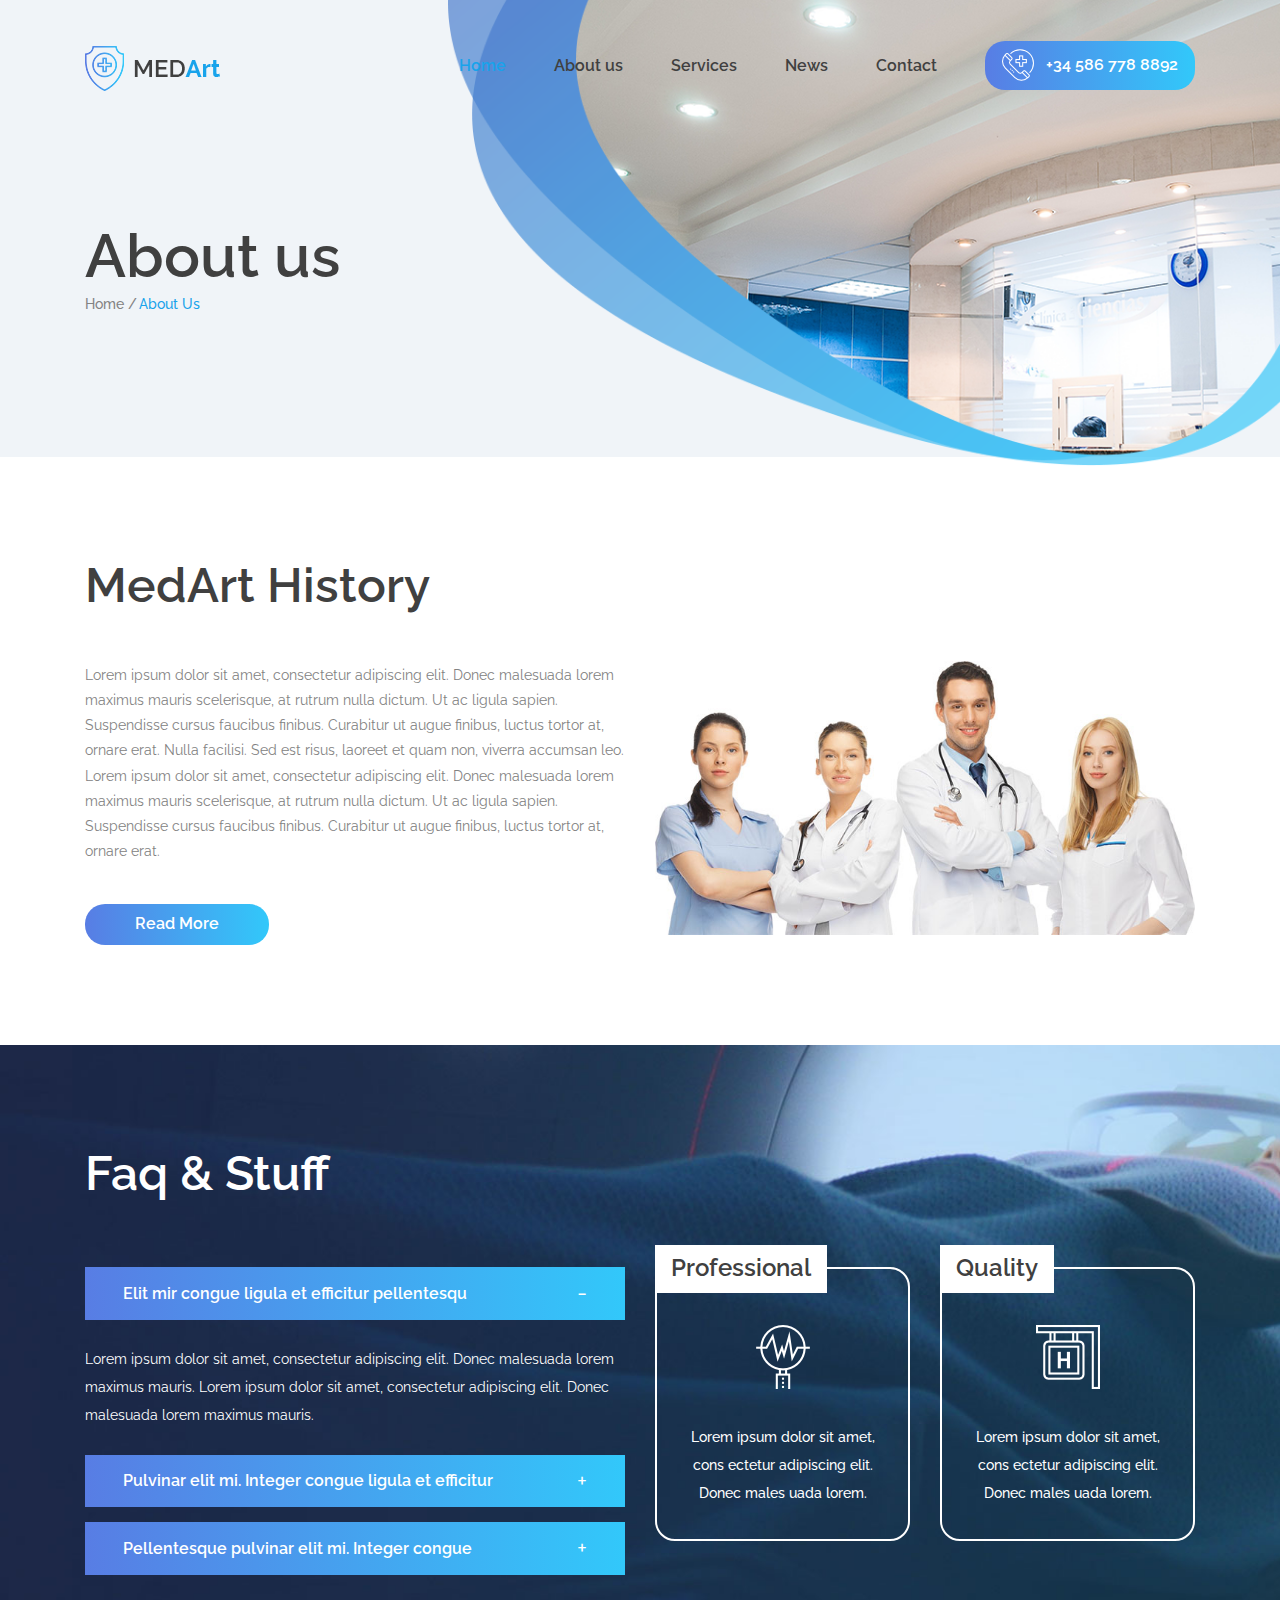
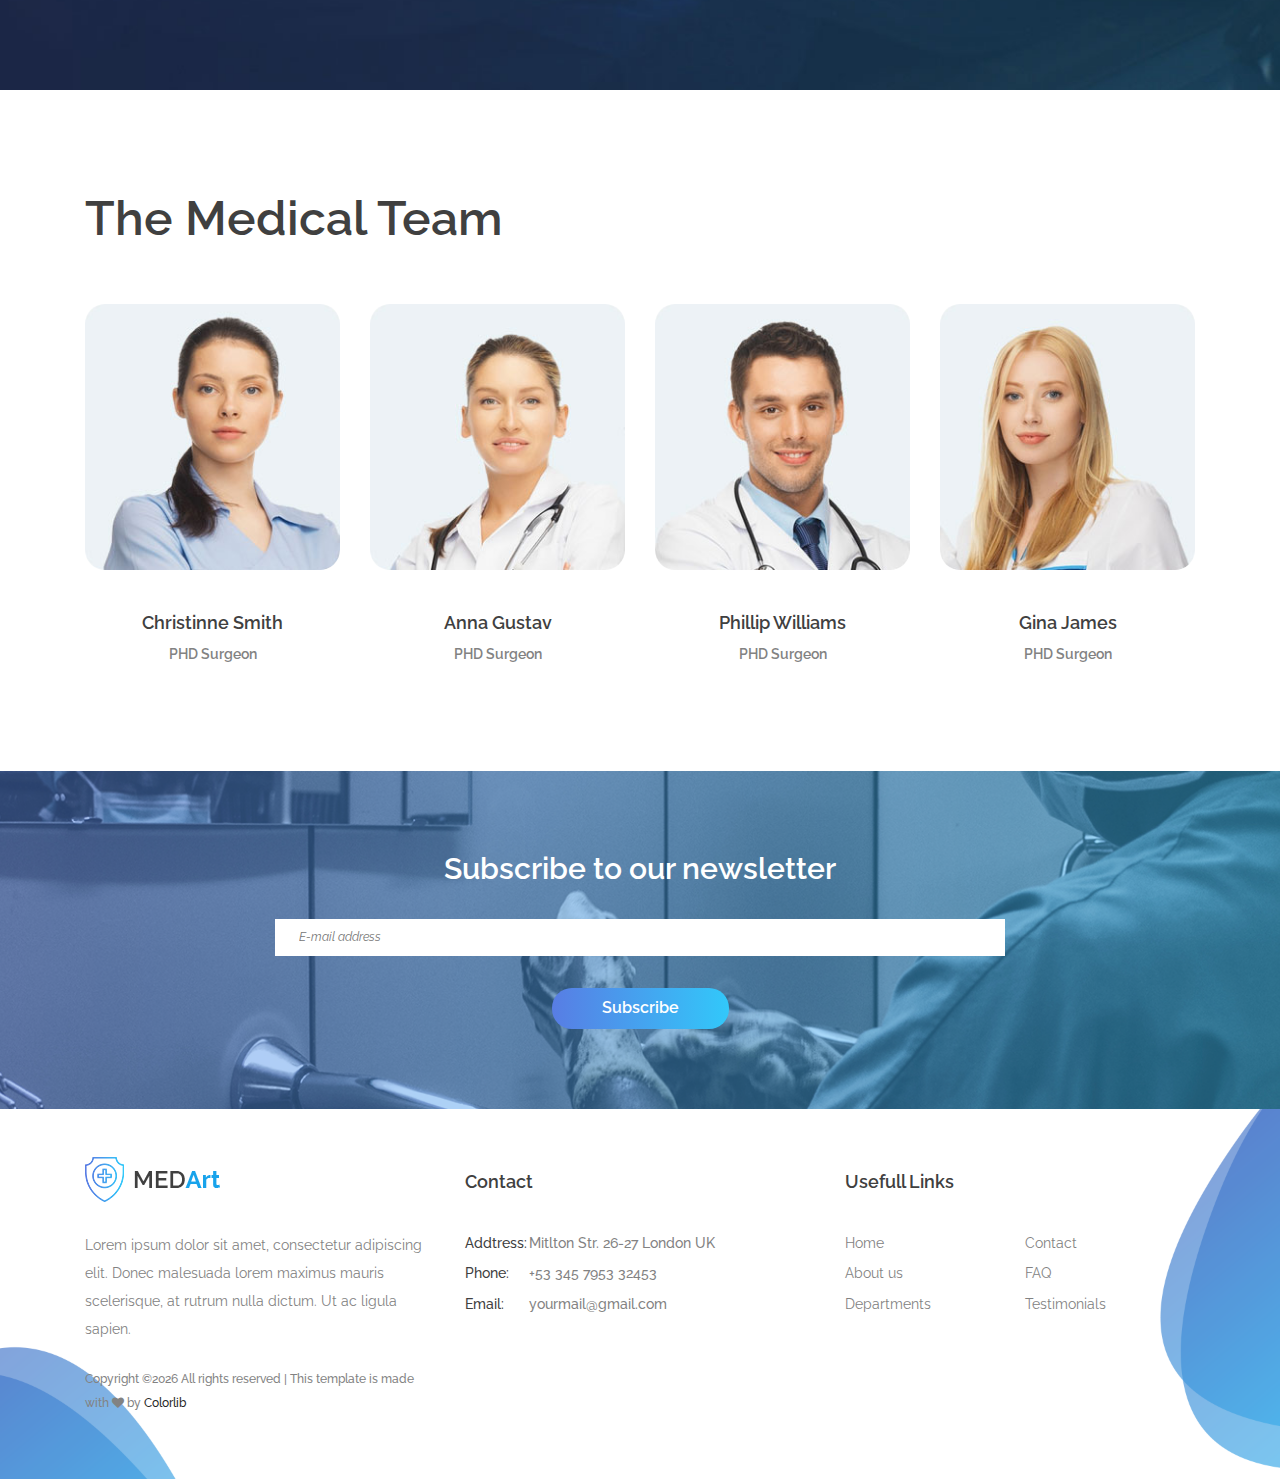
==== about.html @ e3585642 "first commit" ====
<!DOCTYPE html>
<html lang="en">
<head>
    <title>Hello World</title>

    <!-- Required meta tags -->
    <meta charset="utf-8">
    <meta name="viewport" content="width=device-width, initial-scale=1, shrink-to-fit=no">

    <!-- Bootstrap CSS -->
    <link rel="stylesheet" href="css/bootstrap.min.css">

    <link rel="stylesheet" type="text/css" href="https://cdnjs.cloudflare.com/ajax/libs/font-awesome/4.7.0/css/font-awesome.min.css">

    <!-- Swiper CSS -->
    <link rel="stylesheet" href="css/swiper.min.css">

    <!-- Styles -->
    <link rel="stylesheet" href="style.css">
</head>
<body class="single-page">
    <header class="site-header">
        <div class="nav-bar">
            <div class="container">
                <div class="row">
                    <div class="col-12 d-flex flex-wrap justify-content-between align-items-center">
                        <div class="site-branding d-flex align-items-center">
                            <a class="d-block" href="index.html" rel="home"><img class="d-block" src="images/logo.png" alt="logo"></a>
                        </div><!-- .site-branding -->

                        <nav class="site-navigation d-flex justify-content-end align-items-center">
                            <ul class="d-flex flex-column flex-lg-row justify-content-lg-end align-items-center">
                                <li class="current-menu-item"><a href="index.html">Home</a></li>
                                <li><a href="about.html">About us</a></li>
                                <li><a href="services.html">Services</a></li>
                                <li><a href="news.html">News</a></li>
                                <li><a href="contact.html">Contact</a></li>

                                <li class="call-btn button gradient-bg mt-3 mt-md-0">
                                    <a class="d-flex justify-content-center align-items-center" href="#"><img src="images/emergency-call.png"> +34 586 778 8892</a>
                                </li>
                            </ul>
                        </nav><!-- .site-navigation -->

                        <div class="hamburger-menu d-lg-none">
                            <span></span>
                            <span></span>
                            <span></span>
                            <span></span>
                        </div><!-- .hamburger-menu -->
                    </div><!-- .col -->
                </div><!-- .row -->
            </div><!-- .container -->
        </div><!-- .nav-bar -->

        <div class="container">
            <div class="row">
                <div class="col-12">
                    <h1>About us</h1>

                    <div class="breadcrumbs">
                        <ul class="d-flex flex-wrap align-items-center p-0 m-0">
                            <li><a href="#">Home</a></li>
                            <li>About Us</li>
                        </ul>
                    </div><!-- .breadcrumbs -->

                </div>
            </div>
        </div>

        <img class="header-img" src="images/about-bg.png" alt="">
    </header><!-- .site-header -->

    <div class="med-history">
        <div class="container">
            <div class="row align-items-end">
                <div class="col-12 col-lg-6">
                    <h2>MedArt History</h2>

                    <p>Lorem ipsum dolor sit amet, consectetur adipiscing elit. Donec malesuada lorem maximus mauris scelerisque, at rutrum nulla dictum. Ut ac ligula sapien. Suspendisse cursus faucibus finibus. Curabitur ut augue finibus, luctus tortor at, ornare erat. Nulla facilisi. Sed est risus, laoreet et quam non, viverra accumsan leo. Lorem ipsum dolor sit amet, consectetur adipiscing elit. Donec malesuada lorem maximus mauris scelerisque, at rutrum nulla dictum. Ut ac ligula sapien. Suspendisse cursus faucibus finibus. Curabitur ut augue finibus, luctus tortor at, ornare erat. </p>

                    <a class="d-inline-block button gradient-bg" href="#">Read More</a>
                </div>

                <div class="col-12 col-lg-6 mt-5 mt-lg-0">
                    <img class="responsive" src="images/about.jpg" alt="">
                </div>
            </div>
        </div>
    </div>

    <div class="faq-stuff">
        <div class="container">
            <div class="row">
                <div class="col-12">
                    <h2>Faq & Stuff</h2>
                </div>

                <div class="col-12 col-lg-6 mb-5 mb-lg-0">
                    <div class="accordion-wrap type-accordion">
                        <h3 class="entry-title d-flex justify-content-between align-items-center active">Elit mir congue ligula et efficitur pellentesqu<span class="arrow-r"></span></h3>

                        <div class="entry-content">
                            <p>Lorem ipsum dolor sit amet, consectetur adipiscing elit. Donec malesuada lorem maximus mauris. Lorem ipsum dolor sit amet, consectetur adipiscing elit. Donec malesuada lorem maximus mauris.</p>
                        </div>

                        <h3 class="entry-title d-flex justify-content-between align-items-center">Pulvinar elit mi. Integer congue ligula et efficitur <span class="arrow-r"></span></h3>

                        <div class="entry-content">
                            <p>Lorem ipsum dolor sit amet, consectetur adipiscing elit. Donec malesuada lorem maximus mauris. Lorem ipsum dolor sit amet, consectetur adipiscing elit. Donec malesuada lorem maximus mauris.</p>
                        </div>

                        <h3 class="entry-title d-flex justify-content-between align-items-center">Pellentesque pulvinar elit mi. Integer congue<span class="arrow-r"></span></h3>

                        <div class="entry-content">
                            <p>Lorem ipsum dolor sit amet, consectetur adipiscing elit. Donec malesuada lorem maximus mauris. Lorem ipsum dolor sit amet, consectetur adipiscing elit. Donec malesuada lorem maximus mauris.</p>
                        </div>
                    </div>
                </div>

                <div class="col-12 col-lg-6 mt-5 mt-lg-0">
                    <div class="row">
                        <div class="col-12 col-md-6">
                            <div class="professional-box">
                                <h2 class="d-flex align-items-center">Professional</h2>

                                <img src="images/cardiogram-2.png" alt="">

                                <p>Lorem ipsum dolor sit amet, cons ectetur adipiscing elit. Donec males uada lorem.</p>
                            </div>
                        </div>

                        <div class="col-12 col-md-6">
                            <div class="quality-box">
                                <h2 class="d-flex align-items-center">Quality</h2>

                                <img src="images/hospital.png" alt="">

                                <p>Lorem ipsum dolor sit amet, cons ectetur adipiscing elit. Donec males uada lorem.</p>
                            </div>
                        </div>
                    </div>
                </div>
            </div>
        </div>
    </div>

    <div class="medical-team">
        <div class="container">
            <div class="row">
                <div class="col-12">
                    <h2>The Medical Team</h2>
                </div>

                <div class="col-12 col-md-6 col-lg-3">
                    <div class="medical-team-wrap">
                        <img src="images/team-1.jpg" alt="">

                        <h4>Christinne Smith</h4>
                        <h5>PHD Surgeon</h5>
                    </div>
                </div>

                <div class="col-12 col-md-6 col-lg-3 mt-5 mt-md-0">
                    <div class="medical-team-wrap">
                        <img src="images/team-2.jpg" alt="">

                        <h4>Anna Gustav</h4>
                        <h5>PHD Surgeon</h5>
                    </div>
                </div>

                <div class="col-12 col-md-6 col-lg-3 mt-5 mt-lg-0">
                    <div class="medical-team-wrap">
                        <img src="images/team-3.jpg" alt="">

                        <h4>Phillip Williams</h4>
                        <h5>PHD Surgeon</h5>
                    </div>
                </div>

                <div class="col-12 col-md-6 col-lg-3 mt-5 mt-lg-0">
                    <div class="medical-team-wrap">
                        <img src="images/team-4.jpg" alt="">

                        <h4>Gina James</h4>
                        <h5>PHD Surgeon</h5>
                    </div>
                </div>
            </div>
        </div>
    </div>

    <div class="subscribe-banner">
        <div class="container">
            <div class="row">
                <div class="col-12 col-lg-8 offset-lg-2">
                    <h2>Subscribe to our newsletter</h2>

                    <form>
                        <input type="email" placeholder="E-mail address">
                        <input class="button gradient-bg" type="submit" value="Subscribe">
                    </form>
                </div>
            </div>
        </div>
    </div>

    <footer class="site-footer">
        <div class="footer-widgets">
            <div class="container">
                <div class="row">
                    <div class="col-12 col-md-6 col-lg-4">
                        <div class="foot-about">
                            <h2><a href="#"><img src="images/logo.png" alt=""></a></h2>

                            <p>Lorem ipsum dolor sit amet, consectetur adipiscing elit. Donec malesuada lorem maximus mauris scelerisque, at rutrum nulla dictum. Ut ac ligula sapien.</p>

                            <p class="copyright"><!-- Link back to Colorlib can't be removed. Template is licensed under CC BY 3.0. -->
Copyright &copy;<script>document.write(new Date().getFullYear());</script> All rights reserved | This template is made with <i class="fa fa-heart" aria-hidden="true"></i> by <a href="https://colorlib.com" target="_blank">Colorlib</a>
<!-- Link back to Colorlib can't be removed. Template is licensed under CC BY 3.0. --></p>
                        </div><!-- .foot-about -->
                    </div><!-- .col -->

                    <div class="col-12 col-md-6 col-lg-4 mt-5 mt-md-0">
                        <div class="foot-contact">
                            <h2>Contact</h2>

                            <ul class="p-0 m-0">
                                <li><span>Addtress:</span>Mitlton Str. 26-27 London UK</li>
                                <li><span>Phone:</span>+53 345 7953 32453</li>
                                <li><span>Email:</span>yourmail@gmail.com</li>
                            </ul>
                        </div>
                    </div><!-- .col -->

                    <div class="col-12 col-md-6 col-lg-4 mt-5 mt-md-0">
                        <div class="foot-links">
                            <h2>Usefull Links</h2>

                            <ul class="p-0 m-0">
                                <li><a href="index.html">Home</a></li>
                                <li><a href="about.html">About us</a></li>
                                <li><a href="elements.html">Departments</a></li>
                                <li><a href="contact.html">Contact</a></li>
                                <li><a href="news.html">FAQ</a></li>
                                <li><a href="services.html">Testimonials</a></li>
                            </ul>
                        </div><!-- .foot-links -->
                    </div><!-- .col -->
                </div><!-- .row -->
            </div><!-- .container -->
        </div><!-- .footer-widgets -->
    </footer><!-- .site-footer -->

    <script type='text/javascript' src='js/jquery.js'></script>
    <script type='text/javascript' src='js/jquery.collapsible.min.js'></script>
    <script type='text/javascript' src='js/swiper.min.js'></script>
    <script type='text/javascript' src='js/jquery.countdown.min.js'></script>
    <script type='text/javascript' src='js/circle-progress.min.js'></script>
    <script type='text/javascript' src='js/jquery.countTo.min.js'></script>
    <script type='text/javascript' src='js/jquery.barfiller.js'></script>
    <script type='text/javascript' src='js/custom.js'></script>
</body>
</html>
---- style.css ----
@import url('https://fonts.googleapis.com/css?family=Raleway:200,300,400,500,600,700');

body {
    color: #404040;
    font-size: 16px;
    line-height: 1.8;
    font-family: 'Raleway', sans-serif;
}

img {
    vertical-align: baseline;
}

/*--------------------------------------------------------------
# Links
--------------------------------------------------------------*/
a {
    color: #262626;
}

a:visited {
    color: #757686;
}

a:hover, a:focus, a:active {
    color: #262626;
}

a:focus {
    outline: thin dotted;
}

a:hover, a:active {
    outline: 0;
    list-style: none;
}

/*--------------------------------------------------------------
# Site Header
--------------------------------------------------------------*/
.site-header {
    position: relative;
}

.nav-bar {
    position: absolute;
    top: 0;
    left: 0;
    z-index: 9999;
    width: 100%;
    padding: 20px 0;
}

/*
# Site Branding
--------------------------------*/
.site-branding {
    width: calc(100% - 24px);
    padding: 20px 0;
}

.site-branding a {
    margin-top: 6px;
}

@media screen and (min-width: 992px){
    .site-branding {
        width: auto;
    }
}

/*
  Hamburger Menu
----------------------------------------*/
.hamburger-menu {
    position: relative;
    width: 24px;
    height: 22px;
    margin: 0 auto;
    transition: .5s ease-in-out;
    cursor: pointer;
}

.hamburger-menu span {
    display: block;
    position: absolute;
    height: 2px;
    width: 100%;
    background: #262626;
    border-radius: 10px;
    opacity: 1;
    left: 0;
    transition: .25s ease-in-out;
}

.hamburger-menu span:nth-child(1) {
    top: 2px;
}

.hamburger-menu span:nth-child(2),
.hamburger-menu span:nth-child(3) {
    top: 10px;
}

.hamburger-menu span:nth-child(4) {
    top: 18px;
}

.hamburger-menu.open span:nth-child(1) {
    top: 18px;
    width: 0;
    left: 50%;
}

.hamburger-menu.open span:nth-child(2) {
    transform: rotate(45deg);
}

.hamburger-menu.open span:nth-child(3) {
    transform: rotate(-45deg);
}

.hamburger-menu.open span:nth-child(4) {
    top: 18px;
    width: 0;
    left: 50%;
}

/*
# Main Menu
--------------------------------*/
.site-navigation ul {
    position: fixed;
    top: 0;
    left: -320px;
    z-index: 9999;
    width: 320px;
    max-width: calc(100% - 120px);
    height: 100%;
    padding: 30px 15px;
    margin: 0;
    background: #fff;
    list-style: none;
    overflow-x: scroll;
    transition: all 0.35s;
}

.site-navigation.show ul {
    left: 0;
}

.site-navigation ul li {
    margin: 0 24px;
}

.site-navigation ul li a {
    display: block;
    padding: 16px 0;
    font-size: 16px;
    font-weight: 600;
    line-height: 1;
    color: #404040;
    text-decoration: none;
    transition: color .35s;
}

/*
# Call Button
--------------------------------*/
.call-btn {
    min-width: 210px;
    padding: 8px 12px 6px !important;
    margin-left: 24px;
    margin-right: 0 !important;
}

.call-btn img {
    display: inline-block;
    margin-right: 12px;
}

.call-btn a {
    padding: 0 !important;
    font-size: 16px;
    font-weight: 600;
    color: #fff !important;
}

@media screen and (min-width: 992px) {
    .site-navigation ul {
        position: relative;
        top: auto;
        left: auto;
        width: 100%;
        max-width: 100%;
        height: auto;
        padding: 0;
        overflow: auto;
        background: transparent;
    }

    .site-navigation ul li a {
        padding: 30px 0;
    }
}

.site-navigation ul li a:hover,
.site-navigation ul li.current-menu-item a {
    color: #18a3eb;
}

/*--------------------------------------------------------------
# Hero Section
--------------------------------------------------------------*/
.hero-slider {
    max-height: 950px;
}

.hero-content-wrap {
    min-height: 700px;
    position: relative;
    color: #fff;

    background-size: cover;
    background-position: center;
}

.hero-content-overlay {
    top: 0;
    left: 0;
    background: rgba(0,0,0,0);
}

.hero-content-overlay h1 {
    margin: 0;
    font-size: 60px;
    font-weight: 600;
    line-height: 1.2;
    color: #404040;
}

.hero-content-overlay p {
    font-size: 14px;
    font-weight: 500;
    line-height: 2;
    color: #828282;
}

.hero-slider .pagination-wrap {
    top: 50%;
    left: 0;
    z-index: 99;
    width: 120px;
    margin-top: -60px;
}

.hero-slider .swiper-pagination-bullet {
    width: 120px;
    height: 28px;
    margin-bottom: 12px;
    border-radius: 0;
    border-bottom: 2px solid transparent;
    font-size: 16px;
    font-weight: 600;
    color: #aaaaaa;
    background: transparent;
    opacity: 1;
    text-align: right;
}

.hero-slider .swiper-pagination-bullet-active {
    color: #18a3eb;
    border-color: #18a3eb;
}

@media screen and (max-width: 1400px) {
    .hero-slider .swiper-pagination-bullet {
        width: 60px;
    }
}

@media screen and (max-width: 576px) {
    .hero-slider .pagination-wrap {
        top: auto;
        bottom: 60px;
        margin-top: 0;
    }

    .hero-slider .swiper-pagination-bullet {
        width: 30px;
        margin-left: 15px;
    }
}

/*--------------------------------------------------------------
# Elements Page
--------------------------------------------------------------*/
.elements-wrap {
    margin-top: 80px;
}

.elements-page .elements-heading .entry-title {
    font-size: 24px;
    font-weight: 600;
    color: #262626;
}

.elements-page .elements-container {
    margin-top: 54px;
}

.elements-page .btn {
    margin-right: 20px;
}

/*
# Button
----------------------------------*/
.button {
    padding: 12px 50px 10px;
    margin-right: 32px;
    border: 0;
    border-bottom: 3px solid #18a3eb;
    border-radius: 20px;
    font-size: 16px;
    font-weight: 600;
    line-height: 1;
    color: #404040;
    outline: none;
    background: #f0f4f8;
    text-decoration: none !important;
}

.button:focus {
    outline: none;
    box-shadow: none;
}

.button.dark {
    border-color: transparent;
    color: #fff;
    background: #18a3eb;
}

.button.gradient-bg {
    border-color: transparent;
    background: -moz-linear-gradient(180deg, rgba(50,200,250,1) 0%, rgba(88,125,228,1) 100%); /* ff3.6+ */
    background: -webkit-gradient(linear, left top, right top, color-stop(0%, rgba(50,200,250,1)), color-stop(100%, rgba(88,125,228,1))); /* safari4+,chrome */
    background: -webkit-linear-gradient(180deg, rgba(50,200,250,1) 0%, rgba(88,125,228,1) 100%); /* safari5.1+,chrome10+ */
    background: -o-linear-gradient(180deg, rgba(50,200,250,1) 0%, rgba(88,125,228,1) 100%); /* opera 11.10+ */
    background: -ms-linear-gradient(180deg, rgba(50,200,250,1) 0%, rgba(88,125,228,1) 100%); /* ie10+ */
    background: linear-gradient(270deg, rgba(50,200,250,1) 0%, rgba(88,125,228,1) 100%); /* w3c */
    filter: progid:DXImageTransform.Microsoft.gradient( startColorstr='#18a3eb', endColorstr='#587de4',GradientType=1 ); /* ie6-9 */
    color: #fff;
}

/*
# Accordion
----------------------------------*/
.accordion-wrap {
    position: relative;
}

.accordion-wrap .entry-content {
    margin: 0;
}

.accordion-wrap .entry-title {
    padding: 12px 38px;
    margin-bottom: 15px;
    background: #f3f3f3;
    font-size: 16px;
    font-weight: 600;
    color: #404040;
    cursor: pointer;
}

.accordion-wrap .entry-title {
    border: 0;
    background: -moz-linear-gradient(180deg, rgba(50,200,250,1) 0%, rgba(88,125,228,1) 100%); /* ff3.6+ */
    background: -webkit-gradient(linear, left top, right top, color-stop(0%, rgba(50,200,250,1)), color-stop(100%, rgba(188,125,228,1))); /* safari4+,chrome */
    background: -webkit-linear-gradient(180deg, rgba(50,200,250,1) 0%, rgba(88,125,228,1) 100%); /* safari5.1+,chrome10+ */
    background: -o-linear-gradient(180deg, rgba(50,200,250,1) 0%, rgba(88,125,228,1) 100%); /* opera 11.10+ */
    background: -ms-linear-gradient(180deg, rgba(50,200,250,1) 0%, rgba(88,125,228,1) 100%); /* ie10+ */
    background: linear-gradient(270deg, rgba(50,200,250,1) 0%, rgba(88,125,228,1) 100%); /* w3c */
    filter: progid:DXImageTransform.Microsoft.gradient( startColorstr='#18a3eb', endColorstr='#18a3eb',GradientType=1 ); /* ie6-9 */
    color: #fff;
}

.accordion-wrap .entry-title .arrow-r::before,
.accordion-wrap .entry-title .arrow-d::before {
    content: "+";
    font-size: 24px;
    font-weight: 400;
}

.accordion-wrap .entry-title .arrow-d::before {
    content: "-";
}

/*
# Content
----------------------------------*/
.accordion-wrap .entry-content {
    display: none;
}

.accordion-wrap .entry-content p {
    padding: 10px 0;
    font-size: 14px;
    line-height: 2;
    color: #828282;
}

/*
# Tabs
----------------------------------*/
ul.tabs-nav {
    margin: 0;
    padding: 0;
    list-style: none;
}

ul.tabs-nav .tab-nav {
    padding: 12px 24px;
    margin-right: 6px;
    margin-bottom: 10px;
    background: #eaf1f3;
    font-size: 16px;
    font-weight: 600;
    color: #404040;
    cursor: pointer;
    transition: all .35s;
}

ul.tabs-nav .tab-nav.active {
    border: 0;
    background: -moz-linear-gradient(180deg, rgba(50,200,250,1) 0%, rgba(88,125,228,1) 100%); /* ff3.6+ */
    background: -webkit-gradient(linear, left top, right top, color-stop(0%, rgba(50,200,250,1)), color-stop(100%, rgba(88,125,228,1))); /* safari4+,chrome */
    background: -webkit-linear-gradient(180deg, rgba(50,200,250,1) 0%, rgba(88,125,228,1) 100%); /* safari5.1+,chrome10+ */
    background: -o-linear-gradient(180deg, rgba(50,200,250,1) 0%, rgba(88,125,228,1) 100%); /* opera 11.10+ */
    background: -ms-linear-gradient(180deg, rgba(50,200,250,1) 0%, rgba(88,125,228,1) 100%); /* ie10+ */
    background: linear-gradient(270deg, rgba(50,200,250,1) 0%, rgba(88,125,228,1) 100%); /* w3c */
    filter: progid:DXImageTransform.Microsoft.gradient( startColorstr='#18a3eb', endColorstr='#18a3eb',GradientType=1 ); /* ie6-9 */
    color: #fff;
}

.tabs .tab-nav {
    margin-bottom: -1px;
    z-index: 99;
}

.tabs-container {
    padding: 60px 0;
}

.tab-content {
    display: none;
}

.tab-content img {
    float: left;
    margin-right: 32px;
    margin-bottom: 32px;
}

.tab-content h4 {
    margin-bottom: 24px;
    font-size: 18px;
    font-weight: 600;
    color: #404040;
}

.tab-content p {
    margin-bottom: 0;
    font-size: 14px;
    line-height: 2;
    color: #929191;
}

/*
# Circular Progress Bar
----------------------------------*/
.circular-progress-bar {
    margin: 20px 0;
    text-align: center;
}

.circular-progress-bar .circle {
    position: relative;
    width: 156px;
    height: 156px;
    margin: 0 auto;
}

.circular-progress-bar .circle strong {
    position: absolute;
    top: 50%;
    left: 0;
    margin-top: -24px;
    width: 100%;
    font-size: 30px;
    font-weight: 500;
    line-height: 1;
    color: #404040;
}

.circular-progress-bar .entry-title {
    margin-top: 32px;
    font-size: 20px;
    font-weight: 600;
    color: #404040;
}

.circular-progress-bar .entry-title span {
    display: block;
    margin-top: 10px;
    font-size: 14px;
    font-weight: 400;
    color: #828282;
}

/*
# Counter Box
----------------------------------*/
.counter-box {
    margin: 60px 0 20px;
    text-align: center;
}

.counter-box .start-counter {
    margin-top: 10px;
    font-size: 48px;
    font-weight: 400;
    color: #404040;
}

.counter-box .counter-k {
    font-size: 48px;
}

.counter-box .entry-title {
    margin-top: 10px;
    font-size: 16px;
    color: #828282;
}

/*
# Icon Box
----------------------------------*/
.icon-box .entry-header img {
    margin-right: 24px;
}

.icon-box .entry-title {
    margin: 0;
    font-size: 24px;
    font-weight: 700;
    color: #404040;
}

.icon-box .entry-content {
    margin-top: 32px;
}

.icon-box .entry-content p {
    font-size: 14px;
    line-height: 2;
    color: #828282;
}

.icon-box .entry-footer a {
    display: block;
    margin-top: 24px;
    font-size: 12px;
    font-weight: bold;
    color: #828282;
    text-transform: uppercase;
}

/*
# Bar Filler
----------------------------------*/
.barfiller {
    position:relative;
    width:100%;
    height:5px;
    border-radius: 3px;
    background:#d6dee1;
}

.barfiller .fill {
    display:block;
    position:relative;
    width:0px;
    height:100%;
    border-radius: 3px;
    background:#333;
    z-index:1;
}

.barfiller .tipWrap {
    display:none;
}

.barfiller .tip {
    left: 0;
    position: absolute;
    z-index: 2;
    width: 42px;
    height: 42px;
    padding-top: 14px;
    margin-top: -21px;
    border-radius: 50%;
    font-size: 15px;
    font-weight: 500;
    line-height: 1;
    text-align: center;
    background: #18a3eb;
    color: #fff;
}

/*
# Subscribe Banner
--------------------------------*/
.subscribe-banner {
    padding: 80px 0;
    background: url("images/subscribe-bg.png") no-repeat center;
    background-size: cover;
    text-align: center;
}

.subscribe-banner h2 {
    font-size: 30px;
    font-weight: 600;
    color: #fff;
}

.subscribe-banner input[type="email"] {
    width: 100%;
    padding: 8px 24px;
    border: 0;
    margin-top: 24px;
    font-size: 12px;
    font-style: italic;
    color: #404040;
    background: #fff;
    text-align: left;
}

.subscribe-banner input[type="submit"] {
    margin-top: 32px;
    margin-right: 0;
    font-size: 16px;
    font-weight: 600;
    cursor: pointer;
}

/*--------------------------------------------------------------
# Homepage
--------------------------------------------------------------*/
.homepage-boxes {
    padding: 110px 0;
}

/*
# Opening Hours
--------------------------------*/
.opening-hours,
.emergency-box,
.appointment-box,
.contact-info {
    position: relative;
    padding: 32px;
    border-radius: 20px;
    border: 2px solid #dde4ea;
}

.opening-hours {
    border-color: #18a3eb;
}

.opening-hours h2,
.emergency-box h2,
.appointment-box h2,
.contact-info h2 {
    position: absolute;
    top: -24px;
    left: -2px;
    height: 48px;
    padding-right: 16px;
    background: #fff;

    font-size: 24px;
    font-weight: 600;
    color: #404040;
}

.opening-hours ul {
    list-style: none;
}

.opening-hours ul li {
    display: flex;
    justify-content: space-between;
    margin-top: 10px;
    font-size: 16px;
    font-weight: 500;
    color: #828282;
}

.opening-hours ul li span {
    display: inline-block;
    margin-left: 5px;
}

/*
# Emergency
--------------------------------*/
.emergency-box {
    padding: 16px;
}

.emergency-box p {
    margin-top: 16px;
    margin-bottom: 0;
    font-size: 13px;
    font-style: italic;
    color: #828282;
}

.emergency-box .call-btn {
    max-width: 220px;
    margin: 24px auto !important;
}

/*
# Make an Appointment
--------------------------------*/
.appointment-box {
    padding: 16px;
}

.appointment-box form {
    margin-top: 24px;
}

.appointment-box form select,
.appointment-box form input[type="text"],
.appointment-box form input[type="number"] {
    display: block;
    width: calc(50% - 5px);
    padding: 12px 16px ;
    margin-bottom: 10px;
    border: 0;

    font-size: 12px;
    font-style: italic;
    color: #828282;
    background: #f0f4f8;
    outline: none;
}

.appointment-box form input[type="submit"] {
    margin-top: 16px;
}

/*
# Our Departments
--------------------------------*/
.our-departments {
    padding: 100px 0;
    background: url(images/departments-bg.jpg) no-repeat;
    background-size: cover;
}

.our-departments-wrap {
    padding: 60px 80px 80px;
    background: -moz-linear-gradient(180deg, rgba(50,200,250,1) 0%, rgba(88,125,228,1) 100%); /* ff3.6+ */
    background: -webkit-gradient(linear, left top, right top, color-stop(0%, rgba(50,200,250,1)), color-stop(100%, rgba(188,125,228,1))); /* safari4+,chrome */
    background: -webkit-linear-gradient(180deg, rgba(50,200,250,1) 0%, rgba(88,125,228,1) 100%); /* safari5.1+,chrome10+ */
    background: -o-linear-gradient(180deg, rgba(50,200,250,1) 0%, rgba(88,125,228,1) 100%); /* opera 11.10+ */
    background: -ms-linear-gradient(180deg, rgba(50,200,250,1) 0%, rgba(88,125,228,1) 100%); /* ie10+ */
    background: linear-gradient(270deg, rgba(50,200,250,1) 0%, rgba(88,125,228,1) 100%); /* w3c */
    filter: progid:DXImageTransform.Microsoft.gradient( startColorstr='#18a3eb', endColorstr='#18a3eb',GradientType=1 ); /* ie6-9 */
}

@media screen and (max-width: 768px){
    .our-departments-wrap {
        padding-right: 30px;
        padding-left: 30px;
    }
}

.our-departments-wrap h2 {
    margin-bottom: 80px;
    font-size: 48px;
    font-weight: 600;
    text-align: center;
    color: #fff;
}

.our-departments-cont {
    margin-bottom: 64px;
}

.our-departments-cont .entry-header {
    min-height: 48px;
}

.our-departments-cont .entry-header img {
    margin-right: 16px;
}

.our-departments-cont h3 {
    margin: 0;
    font-size: 24px;
    font-weight: bold;
    color: #fff;
}

.our-departments-cont .entry-content {
    margin-top: 16px;
}

.our-departments-cont .entry-content p {
    font-size: 14px;
    color: #fff;
}

.our-departments-cont .entry-footer a {
    font-size: 12px;
    font-weight: bold;
    text-transform: uppercase;
    color: #fff;
}

/*
# Section: Testimonial
--------------------------------*/
.testimonial-section {
    margin-top: 100px;
    position: relative;
    height: 100%;
    padding: 100px 0;
}

.testimonial-section h2 {
    margin-bottom: 40px !important;
}

.testimonial-section::before {
    content: '';
    position: absolute;
    top: 0;
    right: 0;
    z-index: -1;
    width: 50%;
    height: 100%;
    background: url("images/testimonial-bg.jpg") no-repeat right center;
    background-size: cover;
}

.testimonial-slider {
    position: relative;
}

.testimonial-slider-wrap {
    position: relative;
    padding: 72px 100px;
    border-radius: 20px;
    background: #fff;
    box-shadow: 40px 20px 27px rgba(0,0,0,.1);
}

.testimonial-bg-shape {
    position: relative;
}

.testimonial-bg-shape::before {
    content: '';
    position: absolute;
    bottom: -90px;
    left: -130px;
    z-index: -1;
    width: 499px;
    height: 492px;
    background: url("images/testimonial-content-bg.png") no-repeat;
}

.testimonial-slider .content-wrap {
    background: #fff;
}

.testimonial-slider .entry-content p {
    position: relative;
    margin-top: 40px;
    font-size: 16px;
    line-height: 2;
    font-style: italic;
    color: #828282;
}

.testimonial-slider .entry-content p::before {
    content: '';
    position: absolute;
    top: -80px;
    left: 0;
    width: 46px;
    height: 46px;
    background: url("images/testimonial-p-bg.png") no-repeat;
}

.testimonial-slider .testimonial-user {
    display: inline-block;
    margin-top: 24px;
    font-size: 16px;
    font-weight: 500;
    color: #404040;
}

.testimonial-slider .testimonial-user span {
    display: block;
    margin-top: 8px;
    font-size: 12px;
    font-weight: 500;
    color: #828282;
}

.testimonial-slider .user-avatar {
    width: 78px;
    height: 78px;
    margin-top: 56px;
    border-radius: 50%;
    overflow: hidden;
    border: 2px solid #18a3eb;
}

.testimonial-slider .user-avatar img {
    width: 100%;
    height: 100%;
    object-fit: cover;
}

.swiper-pagination-wrap {
    position: absolute;
    left: 0;
    bottom: 150px;
    z-index: 99;
    width: 100%;
}

@media screen and (max-width: 768px){

    .testimonial-slider-wrap {
        padding: 72px 30px 120px;
    }

    .swiper-pagination-wrap {
        bottom: 30px;
    }
}

.testimonial-slider .swiper-pagination-bullet {
    width: 52px;
    height: 52px;
    margin: 0 8px;
    opacity: 1 !important;
}

.testimonial-slider .swiper-pagination-bullet:nth-of-type(1) {
    background: url("images/user-1.jpg");
}

.testimonial-slider .swiper-pagination-bullet:nth-of-type(2) {
    background: url("images/user-2.jpg");
}

.testimonial-slider .swiper-pagination-bullet:nth-of-type(3) {
    background: url("images/user-3.jpg");
}

.testimonial-slider .swiper-pagination-bullet:nth-of-type(4) {
    background: url("images/user-4.jpg");
}

.testimonial-slider .swiper-pagination-bullet-active {
    display: none;
}

/*
# News
--------------------------------*/
.the-news {
    padding: 100px 0 40px;
}

.the-news h2,
.testimonial-section h2 {
    margin-bottom: 80px;
    font-size: 48px;
    font-weight: 600;
    text-align: center;
    color: #404040;
}

.testimonial-section h2 {
    text-align: left;
}

.the-news-wrap {
    margin-bottom: 60px;
}

.the-news-wrap figure {
    margin: 0;
}

.the-news-wrap figure img {
    width: 100%;
}

.the-news-wrap h3 {
    margin-top: 24px;
    font-size: 20px;
    font-weight: 600;
    color: #404040;
}

.the-news .post-metas {
    margin-top: 12px;
    font-size: 12px;
    font-weight: 600;
    color: #828282;
}

.the-news .post-metas > div {
    margin-right: 16px;
}

.the-news .post-metas label {
    margin: 0;
    color: #18a3eb;
}

.the-news .post-metas a {
    color: #828282;
}

.the-news-wrap .entry-content {
    margin-top: 32px;
}

.the-news-wrap .entry-content p {
    font-size: 14px;
    line-height: 2;
    color: #828282;
}

/*--------------------------------------------------------------
# Single Page
--------------------------------------------------------------*/
.single-page .site-header {
    position: relative;
    padding: 220px 0 140px;
    background-color: #f0f4f8;
}

.single-page .site-header h1 {
    margin-bottom: 0;
    font-size: 60px;
    font-weight: 600;
    color: #404040;
}

.single-page .site-header .header-img {
    position: absolute;
    top: 0;
    right: 0;
    max-width: 65%;
    height: auto;
}

/*--------------------------------------------------------------
# Breadcrumbs
--------------------------------------------------------------*/
.breadcrumbs {
   font-size: 14px;
    font-weight: 500;
    color: #828282;
}

.breadcrumbs ul {
    list-style: none;
}

.breadcrumbs li {
    position: relative;
    padding-right: 10px;
    margin-right: 5px;
    color: #18a3eb;
}

.breadcrumbs li::after {
    content: "/";
    position: absolute;
    top: 0;
    right: 0;
    width: 6px;
    height: 100%;
    color: #828282;
}

.breadcrumbs li:nth-last-of-type(1)::after {
    display: none;
               }

.breadcrumbs a {
    color: #828282;
}

/*--------------------------------------------------------------
# About Page
--------------------------------------------------------------*/
.med-history {
    padding: 100px 0;
}

.med-history h2,
.medical-team h2,
.quality-services h2 {
    margin-bottom: 48px;
    font-size: 48px;
    font-weight: 600;
    color: #404040;
}

.med-history p {
    font-size: 14px;
    color: #828282;
}

.med-history .button {
    margin-top: 24px;
}

.med-history img {
    max-width: 100%;
}

.faq-stuff {
    padding: 100px 0;
    background: url("images/faq-bg.jpg") no-repeat;
    background-size: cover;
}

.faq-stuff h2 {
    margin-bottom: 64px;
    font-size: 48px;
    font-weight: 600;
    color: #fff;
}

.faq-stuff .accordion-wrap .entry-content p {
    color: #fff;
}

.professional-box,
.quality-box {
    position: relative;
    padding: 32px;
    border-radius: 20px;
    border: 2px solid #fff;
    text-align: center;
}

.professional-box h2,
.quality-box h2 {
    position: absolute;
    top: -24px;
    left: -2px;
    height: 48px;
    padding-right: 16px;
    padding-left: 16px;
    font-size: 24px;
    font-weight: 600;
    color: #404040;
    background: #fff;
}

.professional-box img,
.quality-box img {
    margin: 24px 0;
}

.professional-box p,
.quality-box p {
    margin-bottom: 0;
    font-size: 14px;
    line-height: 2;
    font-weight: 500;
    color: #fff;
}

.medical-team {
    padding: 100px 0;
}

.medical-team h2 {
    margin-bottom: 56px;
}

.medical-team-wrap {
    text-align: center;
}

.medical-team-wrap img {
    max-width: 100%;
    border-radius: 20px;
}

.medical-team-wrap h4 {
    margin-top: 32px;
    font-size: 18px;
    font-weight: 600;
    color: #404040;
}

.medical-team-wrap h5 {
    margin-top: 12px;
    font-size: 14px;
    font-weight: 600;
    color: #828282;
}


/*--------------------------------------------------------------
# Services
--------------------------------------------------------------*/
.quality-services {
    padding: 100px 0;
}

.quality-services h2 {
    text-align: center;
}

.quality-services p {
    font-size: 14px;
    line-height: 2;
    color: #828282;
}

.services-tabs {
    margin: 100px 0;
}

/*--------------------------------------------------------------
# News
--------------------------------------------------------------*/
.blog-page .the-news {
    padding-bottom: 20px;
}

.blog-page .the-news-wrap {
    margin-bottom: 80px;
}

/*--------------------------------------------------------------
# Pagination
--------------------------------------------------------------*/
@media screen and (min-width: 992px){
    .pagination {
        margin-bottom: 100px;
    }
}

.pagination a {
    margin-right: 16px;
    font-size: 16px;
    font-weight: 600;
    line-height: 1;
    color: #828282;
    text-decoration: none;
}

.pagination a:hover,
.pagination .active a {
    color: #18a3eb;
}

/*--------------------------------------------------------------
# Sidebar
--------------------------------------------------------------*/
.sidebar {
    padding: 100px 0;
}

/*
# Search
--------------------------------*/
.search-widget input[type="search"] {
    width: calc(100% - 90px);
    padding: 8px 30px 8px 20px;
    border: 0;
    border-radius: 30px;
    font-size: 14px;
    outline: none;
    background: #f0f4f8;
    color: #404040;
}

.search-widget button[type="submit"] {
    padding: 10px 32px 9px;
    border: 0;
    margin-left: -32px;
    border-radius: 30px;
    font-size: 12px;
    font-weight: 500;
    font-style: italic;
    color: #fff;
    cursor: pointer;
    outline: none;
    background: -moz-linear-gradient(180deg, rgba(50,200,250,1) 0%, rgba(88,125,228,1) 100%); /* ff3.6+ */
    background: -webkit-gradient(linear, left top, right top, color-stop(0%, rgba(50,200,250,1)), color-stop(100%, rgba(88,125,228,1))); /* safari4+,chrome */
    background: -webkit-linear-gradient(180deg, rgba(50,200,250,1) 0%, rgba(88,125,228,1) 100%); /* safari5.1+,chrome10+ */
    background: -o-linear-gradient(180deg, rgba(50,200,250,1) 0%, rgba(88,125,228,1) 100%); /* opera 11.10+ */
    background: -ms-linear-gradient(180deg, rgba(50,200,250,1) 0%, rgba(88,125,228,1) 100%); /* ie10+ */
    background: linear-gradient(270deg, rgba(50,200,250,1) 0%, rgba(88,125,228,1) 100%); /* w3c */
    filter: progid:DXImageTransform.Microsoft.gradient( startColorstr='#18a3eb', endColorstr='#587de4',GradientType=1 ); /* ie6-9 */
}

.widget-title {
    margin-top: 52px;
    margin-bottom: 32px;
    font-size: 24px;
    font-weight: 600;
    color: #404040;
}

/*
# Categories
--------------------------------*/
.sidebar-cats ul {
    list-style: none;
}

.sidebar-cats li {
    margin-bottom: 15px;
    font-size: 14px;
}

.sidebar-cats li a {
    color: #828282;
}

/*
# Popular Posts
--------------------------------*/
.popular-posts ul {
    list-style: none;
}

.popular-posts li {
    margin-bottom: 32px;
}

.popular-posts li:nth-last-of-type(1) {
    margin-bottom: 0;
}

.popular-posts figure,
.popular-posts figure a ,
.popular-posts figure img {
    display: block;
    margin: 0;
}

.popular-posts figure {
    width: 58px;
}

.popular-posts .entry-content {
    width: calc(100% - 72px);
}

.popular-posts h3 {
    font-size: 14px;
}

.popular-posts h3 a {
    color: #828282;
}

.popular-posts .posted-date {
    font-size: 12px;
    font-weight: 500;
    color: #18a3eb;
}

/*
#Opening hours
--------------------------------*/
.sidebar .opening-hours,
.sidebar .emergency-box {
    margin-top: 80px;
}

.sidebar .emergency-box .button {
    max-width: 220px;
    padding: 6px 10px 4px;
    margin: 32px auto;
}

/*--------------------------------------------------------------
# Contact Page
--------------------------------------------------------------*/
.contact-page-short-boxes {
    padding: 100px 0;
}

.contact-info ul {
    list-style: none;
    font-size: 14px;
    font-weight: 500;
    color: #828282;
}

.contact-info ul li {
    margin-top: 20px;
    margin-bottom: 12px;
    font-weight: 500;
}

.contact-info ul li span {
    display: inline-block;
    color: #404040;
}

.contact-info ul li span {
    width:64px;
}

.contact-page-short-boxes .opening-hours ul li {
    margin-top: 20px;
}

.contact-page-short-boxes .emergency-box {
    padding: 32px;
}

.contact-page-short-boxes .emergency-box .button {
    max-width: 220px;
    padding: 6px 10px 4px;
    margin: 0 auto 24px;
}

.contact-form {
    margin-bottom: 100px;
}

.contact-form h2 {
    margin-bottom: 24px;
    background: #fff;
    font-size: 24px;
    font-weight: 600;
    color: #404040;
}

.contact-form input[type="text"],
.contact-form input[type="email"],
.contact-form textarea {
    width: 100%;
    padding: 15px 20px;
    margin-top: 30px;
    border: 0;
    background: #f0f4f8;
    outline: none;
    font-size: 12px;
    line-height: 1;
    font-style: italic;
    color: #828282;
}

.contact-form input[type="submit"] {
    font-size: 16px;
    font-weight: 500;
    margin-top: 30px;
    cursor: pointer;
}

.contact-page-map {
    margin-bottom: 100px;
}

.contact-page-map iframe {
    display: block;
    width: 100%;
    height: 560px;
}

/*--------------------------------------------------------------
# Footer
--------------------------------------------------------------*/
.site-footer {
    position: relative;
    padding: 48px 0;
    background: url("images/footer-bg.png") no-repeat center #fff;
    background-size: cover;
    font-size: 14px;
    color: #828282;
}

.footer-widgets h2 {
    display: flex;
    align-items: center;
    min-height: 50px;
    margin-bottom: 24px;
    font-size: 18px;
    font-weight: 600;
    color: #404040;
}

.foot-about p {
    font-size: 14px;
    line-height: 2;
}

.foot-about p.copyright {
    margin-top: 24px;
    font-size: 12px;
    font-weight: 500;
}

.foot-contact ul {
    list-style: none;
}

.foot-contact ul li {
    margin-bottom: 5px;
    font-weight: 500;
}

.foot-contact ul li span {
    display: inline-block;
    color: #404040;
}

.foot-contact ul li span {
    width:64px;
}

.foot-links ul {
    list-style: none;
    column-count: 2;
    column-gap: 10px;
}

.foot-links ul li {
    margin-bottom: 5px;
}

.foot-links ul li a {
    color: #828282;
}
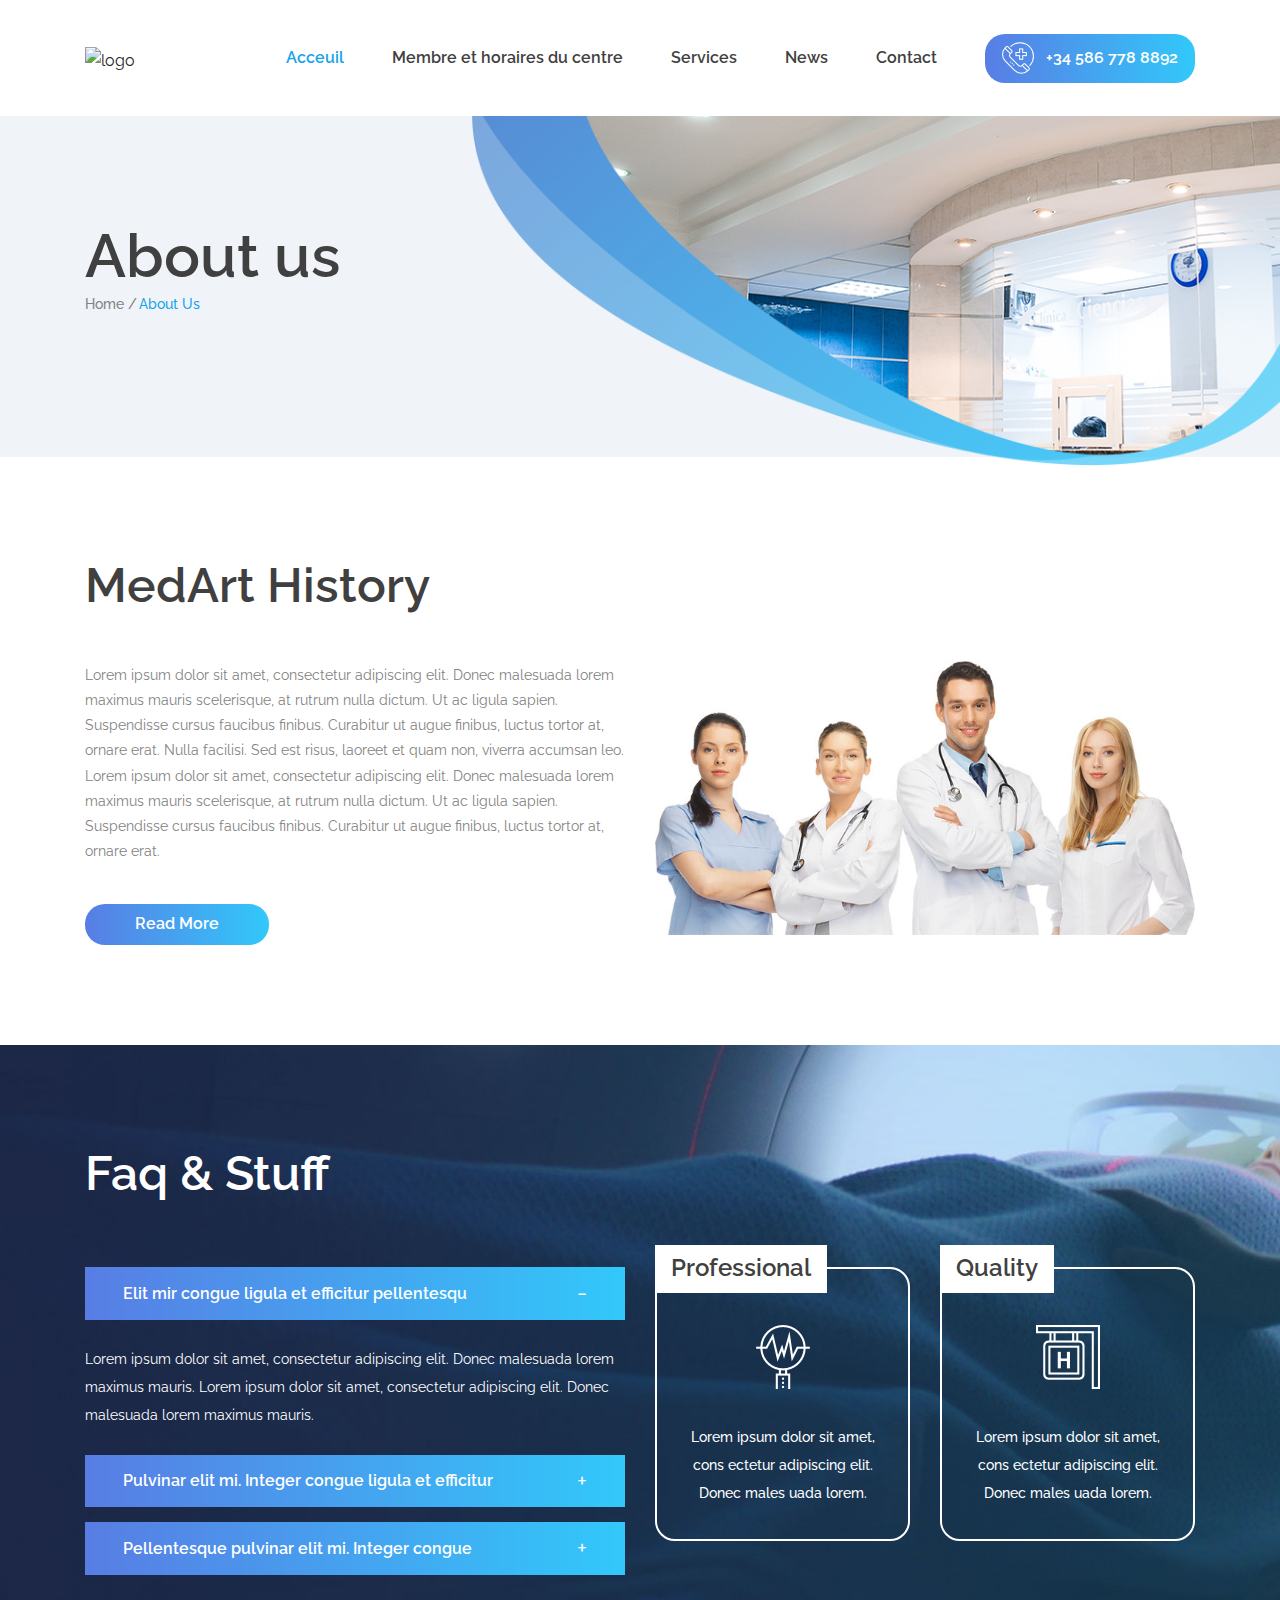
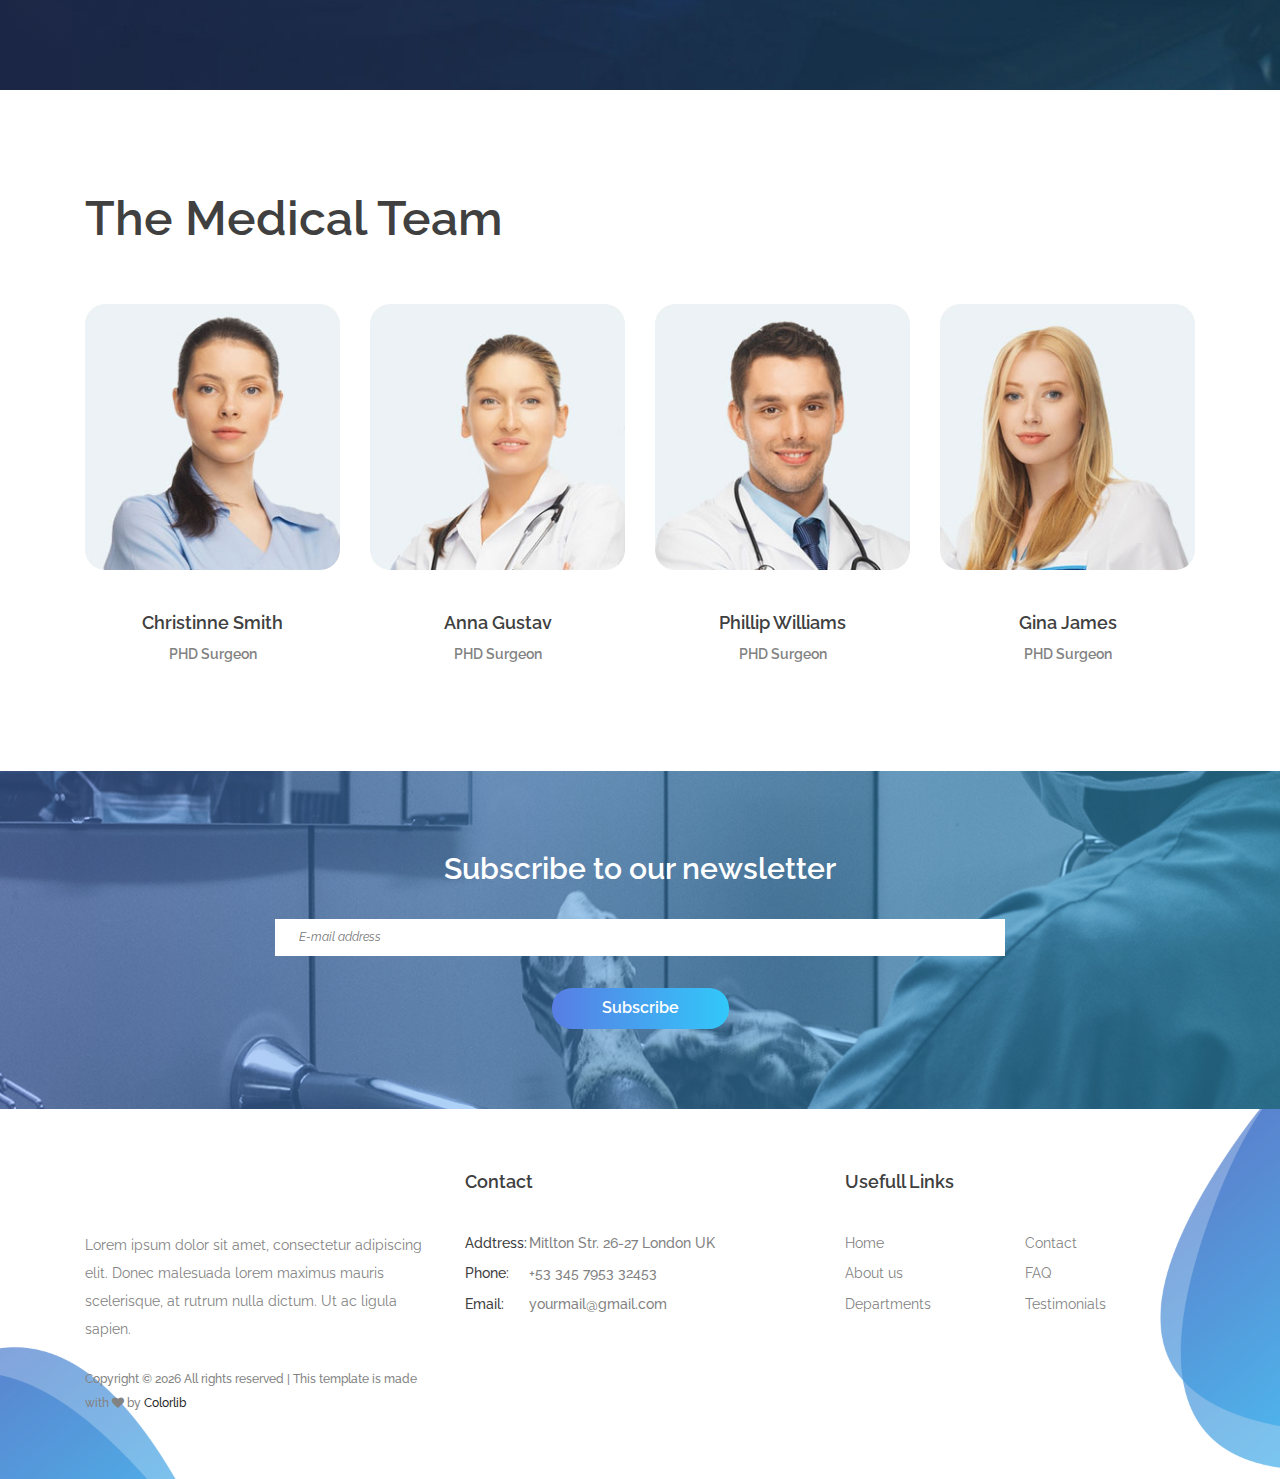
==== commit 669aa85f: "3 commit" ====
--- a/about.html
+++ b/about.html
@@ -1,7 +1,8 @@
 <!DOCTYPE html>
 <html lang="en">
+
 <head>
-    <title>Hello World</title>
+    <title>Centre Medical Ouest</title>
 
     <!-- Required meta tags -->
     <meta charset="utf-8">
@@ -18,6 +19,7 @@
     <!-- Styles -->
     <link rel="stylesheet" href="style.css">
 </head>
+
 <body class="single-page">
     <header class="site-header">
         <div class="nav-bar">
@@ -25,13 +27,14 @@
                 <div class="row">
                     <div class="col-12 d-flex flex-wrap justify-content-between align-items-center">
                         <div class="site-branding d-flex align-items-center">
-                            <a class="d-block" href="index.html" rel="home"><img class="d-block" src="images/logo.png" alt="logo"></a>
-                        </div><!-- .site-branding -->
-
-                        <nav class="site-navigation d-flex justify-content-end align-items-center">
+                            <a class="d-block" href="index.html" rel="home"><img class="d-block" src="../medart/images/logocentremedicalouest.png" alt="logo" style="width: 90px;"></a>
+                        </div>
+                        <!-- .site-branding -->
+
+                        <nav class="site-navigation d-flex justify-content-end align-items-center bg-white">
                             <ul class="d-flex flex-column flex-lg-row justify-content-lg-end align-items-center">
-                                <li class="current-menu-item"><a href="index.html">Home</a></li>
-                                <li><a href="about.html">About us</a></li>
+                                <li class="current-menu-item"><a href="index.html">Acceuil</a></li>
+                                <li><a href="about.html">Membre et horaires du centre</a></li>
                                 <li><a href="services.html">Services</a></li>
                                 <li><a href="news.html">News</a></li>
                                 <li><a href="contact.html">Contact</a></li>
@@ -40,18 +43,24 @@
                                     <a class="d-flex justify-content-center align-items-center" href="#"><img src="images/emergency-call.png"> +34 586 778 8892</a>
                                 </li>
                             </ul>
-                        </nav><!-- .site-navigation -->
+                        </nav>
+                        <!-- .site-navigation -->
 
                         <div class="hamburger-menu d-lg-none">
                             <span></span>
                             <span></span>
                             <span></span>
                             <span></span>
-                        </div><!-- .hamburger-menu -->
-                    </div><!-- .col -->
-                </div><!-- .row -->
-            </div><!-- .container -->
-        </div><!-- .nav-bar -->
+                        </div>
+                        <!-- .hamburger-menu -->
+                    </div>
+                    <!-- .col -->
+                </div>
+                <!-- .row -->
+            </div>
+            <!-- .container -->
+        </div>
+        <!-- .nav-bar -->
 
         <div class="container">
             <div class="row">
@@ -63,14 +72,16 @@
                             <li><a href="#">Home</a></li>
                             <li>About Us</li>
                         </ul>
-                    </div><!-- .breadcrumbs -->
+                    </div>
+                    <!-- .breadcrumbs -->
 
                 </div>
             </div>
         </div>
 
         <img class="header-img" src="images/about-bg.png" alt="">
-    </header><!-- .site-header -->
+    </header>
+    <!-- .site-header -->
 
     <div class="med-history">
         <div class="container">
@@ -78,7 +89,9 @@
                 <div class="col-12 col-lg-6">
                     <h2>MedArt History</h2>
 
-                    <p>Lorem ipsum dolor sit amet, consectetur adipiscing elit. Donec malesuada lorem maximus mauris scelerisque, at rutrum nulla dictum. Ut ac ligula sapien. Suspendisse cursus faucibus finibus. Curabitur ut augue finibus, luctus tortor at, ornare erat. Nulla facilisi. Sed est risus, laoreet et quam non, viverra accumsan leo. Lorem ipsum dolor sit amet, consectetur adipiscing elit. Donec malesuada lorem maximus mauris scelerisque, at rutrum nulla dictum. Ut ac ligula sapien. Suspendisse cursus faucibus finibus. Curabitur ut augue finibus, luctus tortor at, ornare erat. </p>
+                    <p>Lorem ipsum dolor sit amet, consectetur adipiscing elit. Donec malesuada lorem maximus mauris scelerisque, at rutrum nulla dictum. Ut ac ligula sapien. Suspendisse cursus faucibus finibus. Curabitur ut augue finibus, luctus tortor
+                        at, ornare erat. Nulla facilisi. Sed est risus, laoreet et quam non, viverra accumsan leo. Lorem ipsum dolor sit amet, consectetur adipiscing elit. Donec malesuada lorem maximus mauris scelerisque, at rutrum nulla dictum. Ut ac
+                        ligula sapien. Suspendisse cursus faucibus finibus. Curabitur ut augue finibus, luctus tortor at, ornare erat. </p>
 
                     <a class="d-inline-block button gradient-bg" href="#">Read More</a>
                 </div>
@@ -213,15 +226,24 @@
                 <div class="row">
                     <div class="col-12 col-md-6 col-lg-4">
                         <div class="foot-about">
-                            <h2><a href="#"><img src="images/logo.png" alt=""></a></h2>
+                            <h2>
+                                <a href="#"><img src="images/logo.png" alt=""></a>
+                            </h2>
 
                             <p>Lorem ipsum dolor sit amet, consectetur adipiscing elit. Donec malesuada lorem maximus mauris scelerisque, at rutrum nulla dictum. Ut ac ligula sapien.</p>
 
-                            <p class="copyright"><!-- Link back to Colorlib can't be removed. Template is licensed under CC BY 3.0. -->
-Copyright &copy;<script>document.write(new Date().getFullYear());</script> All rights reserved | This template is made with <i class="fa fa-heart" aria-hidden="true"></i> by <a href="https://colorlib.com" target="_blank">Colorlib</a>
-<!-- Link back to Colorlib can't be removed. Template is licensed under CC BY 3.0. --></p>
-                        </div><!-- .foot-about -->
-                    </div><!-- .col -->
+                            <p class="copyright">
+                                <!-- Link back to Colorlib can't be removed. Template is licensed under CC BY 3.0. -->
+                                Copyright &copy;
+                                <script>
+                                    document.write(new Date().getFullYear());
+                                </script> All rights reserved | This template is made with <i class="fa fa-heart" aria-hidden="true"></i> by <a href="https://colorlib.com" target="_blank">Colorlib</a>
+                                <!-- Link back to Colorlib can't be removed. Template is licensed under CC BY 3.0. -->
+                            </p>
+                        </div>
+                        <!-- .foot-about -->
+                    </div>
+                    <!-- .col -->
 
                     <div class="col-12 col-md-6 col-lg-4 mt-5 mt-md-0">
                         <div class="foot-contact">
@@ -233,7 +255,8 @@
                                 <li><span>Email:</span>yourmail@gmail.com</li>
                             </ul>
                         </div>
-                    </div><!-- .col -->
+                    </div>
+                    <!-- .col -->
 
                     <div class="col-12 col-md-6 col-lg-4 mt-5 mt-md-0">
                         <div class="foot-links">
@@ -247,12 +270,18 @@
                                 <li><a href="news.html">FAQ</a></li>
                                 <li><a href="services.html">Testimonials</a></li>
                             </ul>
-                        </div><!-- .foot-links -->
-                    </div><!-- .col -->
-                </div><!-- .row -->
-            </div><!-- .container -->
-        </div><!-- .footer-widgets -->
-    </footer><!-- .site-footer -->
+                        </div>
+                        <!-- .foot-links -->
+                    </div>
+                    <!-- .col -->
+                </div>
+                <!-- .row -->
+            </div>
+            <!-- .container -->
+        </div>
+        <!-- .footer-widgets -->
+    </footer>
+    <!-- .site-footer -->
 
     <script type='text/javascript' src='js/jquery.js'></script>
     <script type='text/javascript' src='js/jquery.collapsible.min.js'></script>
@@ -263,4 +292,5 @@
     <script type='text/javascript' src='js/jquery.barfiller.js'></script>
     <script type='text/javascript' src='js/custom.js'></script>
 </body>
+
 </html>--- a/style.css
+++ b/style.css
@@ -1,5 +1,4 @@
 @import url('https://fonts.googleapis.com/css?family=Raleway:200,300,400,500,600,700');
-
 body {
     color: #404040;
     font-size: 16px;
@@ -11,9 +10,11 @@
     vertical-align: baseline;
 }
 
+
 /*--------------------------------------------------------------
 # Links
 --------------------------------------------------------------*/
+
 a {
     color: #262626;
 }
@@ -22,7 +23,9 @@
     color: #757686;
 }
 
-a:hover, a:focus, a:active {
+a:hover,
+a:focus,
+a:active {
     color: #262626;
 }
 
@@ -30,14 +33,17 @@
     outline: thin dotted;
 }
 
-a:hover, a:active {
+a:hover,
+a:active {
     outline: 0;
     list-style: none;
 }
+
 
 /*--------------------------------------------------------------
 # Site Header
 --------------------------------------------------------------*/
+
 .site-header {
     position: relative;
 }
@@ -49,11 +55,14 @@
     z-index: 9999;
     width: 100%;
     padding: 20px 0;
-}
+    background-color: white;
+}
+
 
 /*
 # Site Branding
 --------------------------------*/
+
 .site-branding {
     width: calc(100% - 24px);
     padding: 20px 0;
@@ -63,15 +72,17 @@
     margin-top: 6px;
 }
 
-@media screen and (min-width: 992px){
+@media screen and (min-width: 992px) {
     .site-branding {
         width: auto;
     }
 }
 
+
 /*
   Hamburger Menu
 ----------------------------------------*/
+
 .hamburger-menu {
     position: relative;
     width: 24px;
@@ -126,9 +137,11 @@
     left: 50%;
 }
 
+
 /*
 # Main Menu
 --------------------------------*/
+
 .site-navigation ul {
     position: fixed;
     top: 0;
@@ -164,9 +177,11 @@
     transition: color .35s;
 }
 
+
 /*
 # Call Button
 --------------------------------*/
+
 .call-btn {
     min-width: 210px;
     padding: 8px 12px 6px !important;
@@ -198,7 +213,6 @@
         overflow: auto;
         background: transparent;
     }
-
     .site-navigation ul li a {
         padding: 30px 0;
     }
@@ -209,9 +223,11 @@
     color: #18a3eb;
 }
 
+
 /*--------------------------------------------------------------
 # Hero Section
 --------------------------------------------------------------*/
+
 .hero-slider {
     max-height: 950px;
 }
@@ -220,7 +236,6 @@
     min-height: 700px;
     position: relative;
     color: #fff;
-
     background-size: cover;
     background-position: center;
 }
@@ -228,7 +243,7 @@
 .hero-content-overlay {
     top: 0;
     left: 0;
-    background: rgba(0,0,0,0);
+    background: rgba(0, 0, 0, 0);
 }
 
 .hero-content-overlay h1 {
@@ -236,7 +251,7 @@
     font-size: 60px;
     font-weight: 600;
     line-height: 1.2;
-    color: #404040;
+    color: white;
 }
 
 .hero-content-overlay p {
@@ -285,16 +300,17 @@
         bottom: 60px;
         margin-top: 0;
     }
-
     .hero-slider .swiper-pagination-bullet {
         width: 30px;
         margin-left: 15px;
     }
 }
 
+
 /*--------------------------------------------------------------
 # Elements Page
 --------------------------------------------------------------*/
+
 .elements-wrap {
     margin-top: 80px;
 }
@@ -313,9 +329,11 @@
     margin-right: 20px;
 }
 
+
 /*
 # Button
 ----------------------------------*/
+
 .button {
     padding: 12px 50px 10px;
     margin-right: 32px;
@@ -344,19 +362,28 @@
 
 .button.gradient-bg {
     border-color: transparent;
-    background: -moz-linear-gradient(180deg, rgba(50,200,250,1) 0%, rgba(88,125,228,1) 100%); /* ff3.6+ */
-    background: -webkit-gradient(linear, left top, right top, color-stop(0%, rgba(50,200,250,1)), color-stop(100%, rgba(88,125,228,1))); /* safari4+,chrome */
-    background: -webkit-linear-gradient(180deg, rgba(50,200,250,1) 0%, rgba(88,125,228,1) 100%); /* safari5.1+,chrome10+ */
-    background: -o-linear-gradient(180deg, rgba(50,200,250,1) 0%, rgba(88,125,228,1) 100%); /* opera 11.10+ */
-    background: -ms-linear-gradient(180deg, rgba(50,200,250,1) 0%, rgba(88,125,228,1) 100%); /* ie10+ */
-    background: linear-gradient(270deg, rgba(50,200,250,1) 0%, rgba(88,125,228,1) 100%); /* w3c */
-    filter: progid:DXImageTransform.Microsoft.gradient( startColorstr='#18a3eb', endColorstr='#587de4',GradientType=1 ); /* ie6-9 */
+    background: -moz-linear-gradient(180deg, rgba(50, 200, 250, 1) 0%, rgba(88, 125, 228, 1) 100%);
+    /* ff3.6+ */
+    background: -webkit-gradient(linear, left top, right top, color-stop(0%, rgba(50, 200, 250, 1)), color-stop(100%, rgba(88, 125, 228, 1)));
+    /* safari4+,chrome */
+    background: -webkit-linear-gradient(180deg, rgba(50, 200, 250, 1) 0%, rgba(88, 125, 228, 1) 100%);
+    /* safari5.1+,chrome10+ */
+    background: -o-linear-gradient(180deg, rgba(50, 200, 250, 1) 0%, rgba(88, 125, 228, 1) 100%);
+    /* opera 11.10+ */
+    background: -ms-linear-gradient(180deg, rgba(50, 200, 250, 1) 0%, rgba(88, 125, 228, 1) 100%);
+    /* ie10+ */
+    background: linear-gradient(270deg, rgba(50, 200, 250, 1) 0%, rgba(88, 125, 228, 1) 100%);
+    /* w3c */
+    filter: progid: DXImageTransform.Microsoft.gradient( startColorstr='#18a3eb', endColorstr='#587de4', GradientType=1);
+    /* ie6-9 */
     color: #fff;
 }
+
 
 /*
 # Accordion
 ----------------------------------*/
+
 .accordion-wrap {
     position: relative;
 }
@@ -377,13 +404,20 @@
 
 .accordion-wrap .entry-title {
     border: 0;
-    background: -moz-linear-gradient(180deg, rgba(50,200,250,1) 0%, rgba(88,125,228,1) 100%); /* ff3.6+ */
-    background: -webkit-gradient(linear, left top, right top, color-stop(0%, rgba(50,200,250,1)), color-stop(100%, rgba(188,125,228,1))); /* safari4+,chrome */
-    background: -webkit-linear-gradient(180deg, rgba(50,200,250,1) 0%, rgba(88,125,228,1) 100%); /* safari5.1+,chrome10+ */
-    background: -o-linear-gradient(180deg, rgba(50,200,250,1) 0%, rgba(88,125,228,1) 100%); /* opera 11.10+ */
-    background: -ms-linear-gradient(180deg, rgba(50,200,250,1) 0%, rgba(88,125,228,1) 100%); /* ie10+ */
-    background: linear-gradient(270deg, rgba(50,200,250,1) 0%, rgba(88,125,228,1) 100%); /* w3c */
-    filter: progid:DXImageTransform.Microsoft.gradient( startColorstr='#18a3eb', endColorstr='#18a3eb',GradientType=1 ); /* ie6-9 */
+    background: -moz-linear-gradient(180deg, rgba(50, 200, 250, 1) 0%, rgba(88, 125, 228, 1) 100%);
+    /* ff3.6+ */
+    background: -webkit-gradient(linear, left top, right top, color-stop(0%, rgba(50, 200, 250, 1)), color-stop(100%, rgba(188, 125, 228, 1)));
+    /* safari4+,chrome */
+    background: -webkit-linear-gradient(180deg, rgba(50, 200, 250, 1) 0%, rgba(88, 125, 228, 1) 100%);
+    /* safari5.1+,chrome10+ */
+    background: -o-linear-gradient(180deg, rgba(50, 200, 250, 1) 0%, rgba(88, 125, 228, 1) 100%);
+    /* opera 11.10+ */
+    background: -ms-linear-gradient(180deg, rgba(50, 200, 250, 1) 0%, rgba(88, 125, 228, 1) 100%);
+    /* ie10+ */
+    background: linear-gradient(270deg, rgba(50, 200, 250, 1) 0%, rgba(88, 125, 228, 1) 100%);
+    /* w3c */
+    filter: progid: DXImageTransform.Microsoft.gradient( startColorstr='#18a3eb', endColorstr='#18a3eb', GradientType=1);
+    /* ie6-9 */
     color: #fff;
 }
 
@@ -398,9 +432,11 @@
     content: "-";
 }
 
+
 /*
 # Content
 ----------------------------------*/
+
 .accordion-wrap .entry-content {
     display: none;
 }
@@ -412,9 +448,11 @@
     color: #828282;
 }
 
+
 /*
 # Tabs
 ----------------------------------*/
+
 ul.tabs-nav {
     margin: 0;
     padding: 0;
@@ -435,13 +473,20 @@
 
 ul.tabs-nav .tab-nav.active {
     border: 0;
-    background: -moz-linear-gradient(180deg, rgba(50,200,250,1) 0%, rgba(88,125,228,1) 100%); /* ff3.6+ */
-    background: -webkit-gradient(linear, left top, right top, color-stop(0%, rgba(50,200,250,1)), color-stop(100%, rgba(88,125,228,1))); /* safari4+,chrome */
-    background: -webkit-linear-gradient(180deg, rgba(50,200,250,1) 0%, rgba(88,125,228,1) 100%); /* safari5.1+,chrome10+ */
-    background: -o-linear-gradient(180deg, rgba(50,200,250,1) 0%, rgba(88,125,228,1) 100%); /* opera 11.10+ */
-    background: -ms-linear-gradient(180deg, rgba(50,200,250,1) 0%, rgba(88,125,228,1) 100%); /* ie10+ */
-    background: linear-gradient(270deg, rgba(50,200,250,1) 0%, rgba(88,125,228,1) 100%); /* w3c */
-    filter: progid:DXImageTransform.Microsoft.gradient( startColorstr='#18a3eb', endColorstr='#18a3eb',GradientType=1 ); /* ie6-9 */
+    background: -moz-linear-gradient(180deg, rgba(50, 200, 250, 1) 0%, rgba(88, 125, 228, 1) 100%);
+    /* ff3.6+ */
+    background: -webkit-gradient(linear, left top, right top, color-stop(0%, rgba(50, 200, 250, 1)), color-stop(100%, rgba(88, 125, 228, 1)));
+    /* safari4+,chrome */
+    background: -webkit-linear-gradient(180deg, rgba(50, 200, 250, 1) 0%, rgba(88, 125, 228, 1) 100%);
+    /* safari5.1+,chrome10+ */
+    background: -o-linear-gradient(180deg, rgba(50, 200, 250, 1) 0%, rgba(88, 125, 228, 1) 100%);
+    /* opera 11.10+ */
+    background: -ms-linear-gradient(180deg, rgba(50, 200, 250, 1) 0%, rgba(88, 125, 228, 1) 100%);
+    /* ie10+ */
+    background: linear-gradient(270deg, rgba(50, 200, 250, 1) 0%, rgba(88, 125, 228, 1) 100%);
+    /* w3c */
+    filter: progid: DXImageTransform.Microsoft.gradient( startColorstr='#18a3eb', endColorstr='#18a3eb', GradientType=1);
+    /* ie6-9 */
     color: #fff;
 }
 
@@ -478,9 +523,11 @@
     color: #929191;
 }
 
+
 /*
 # Circular Progress Bar
 ----------------------------------*/
+
 .circular-progress-bar {
     margin: 20px 0;
     text-align: center;
@@ -520,9 +567,11 @@
     color: #828282;
 }
 
+
 /*
 # Counter Box
 ----------------------------------*/
+
 .counter-box {
     margin: 60px 0 20px;
     text-align: center;
@@ -545,9 +594,11 @@
     color: #828282;
 }
 
+
 /*
 # Icon Box
 ----------------------------------*/
+
 .icon-box .entry-header img {
     margin-right: 24px;
 }
@@ -578,29 +629,31 @@
     text-transform: uppercase;
 }
 
+
 /*
 # Bar Filler
 ----------------------------------*/
+
 .barfiller {
-    position:relative;
-    width:100%;
-    height:5px;
+    position: relative;
+    width: 100%;
+    height: 5px;
     border-radius: 3px;
-    background:#d6dee1;
+    background: #d6dee1;
 }
 
 .barfiller .fill {
-    display:block;
-    position:relative;
-    width:0px;
-    height:100%;
+    display: block;
+    position: relative;
+    width: 0px;
+    height: 100%;
     border-radius: 3px;
-    background:#333;
-    z-index:1;
+    background: #333;
+    z-index: 1;
 }
 
 .barfiller .tipWrap {
-    display:none;
+    display: none;
 }
 
 .barfiller .tip {
@@ -620,9 +673,11 @@
     color: #fff;
 }
 
+
 /*
 # Subscribe Banner
 --------------------------------*/
+
 .subscribe-banner {
     padding: 80px 0;
     background: url("images/subscribe-bg.png") no-repeat center;
@@ -656,16 +711,20 @@
     cursor: pointer;
 }
 
+
 /*--------------------------------------------------------------
 # Homepage
 --------------------------------------------------------------*/
+
 .homepage-boxes {
     padding: 110px 0;
 }
 
+
 /*
 # Opening Hours
 --------------------------------*/
+
 .opening-hours,
 .emergency-box,
 .appointment-box,
@@ -690,7 +749,6 @@
     height: 48px;
     padding-right: 16px;
     background: #fff;
-
     font-size: 24px;
     font-weight: 600;
     color: #404040;
@@ -714,9 +772,11 @@
     margin-left: 5px;
 }
 
+
 /*
 # Emergency
 --------------------------------*/
+
 .emergency-box {
     padding: 16px;
 }
@@ -734,9 +794,11 @@
     margin: 24px auto !important;
 }
 
+
 /*
 # Make an Appointment
 --------------------------------*/
+
 .appointment-box {
     padding: 16px;
 }
@@ -750,10 +812,9 @@
 .appointment-box form input[type="number"] {
     display: block;
     width: calc(50% - 5px);
-    padding: 12px 16px ;
+    padding: 12px 16px;
     margin-bottom: 10px;
     border: 0;
-
     font-size: 12px;
     font-style: italic;
     color: #828282;
@@ -765,9 +826,11 @@
     margin-top: 16px;
 }
 
+
 /*
 # Our Departments
 --------------------------------*/
+
 .our-departments {
     padding: 100px 0;
     background: url(images/departments-bg.jpg) no-repeat;
@@ -776,16 +839,23 @@
 
 .our-departments-wrap {
     padding: 60px 80px 80px;
-    background: -moz-linear-gradient(180deg, rgba(50,200,250,1) 0%, rgba(88,125,228,1) 100%); /* ff3.6+ */
-    background: -webkit-gradient(linear, left top, right top, color-stop(0%, rgba(50,200,250,1)), color-stop(100%, rgba(188,125,228,1))); /* safari4+,chrome */
-    background: -webkit-linear-gradient(180deg, rgba(50,200,250,1) 0%, rgba(88,125,228,1) 100%); /* safari5.1+,chrome10+ */
-    background: -o-linear-gradient(180deg, rgba(50,200,250,1) 0%, rgba(88,125,228,1) 100%); /* opera 11.10+ */
-    background: -ms-linear-gradient(180deg, rgba(50,200,250,1) 0%, rgba(88,125,228,1) 100%); /* ie10+ */
-    background: linear-gradient(270deg, rgba(50,200,250,1) 0%, rgba(88,125,228,1) 100%); /* w3c */
-    filter: progid:DXImageTransform.Microsoft.gradient( startColorstr='#18a3eb', endColorstr='#18a3eb',GradientType=1 ); /* ie6-9 */
-}
-
-@media screen and (max-width: 768px){
+    background: -moz-linear-gradient(180deg, rgba(50, 200, 250, 1) 0%, rgba(88, 125, 228, 1) 100%);
+    /* ff3.6+ */
+    background: -webkit-gradient(linear, left top, right top, color-stop(0%, rgba(50, 200, 250, 1)), color-stop(100%, rgba(188, 125, 228, 1)));
+    /* safari4+,chrome */
+    background: -webkit-linear-gradient(180deg, rgba(50, 200, 250, 1) 0%, rgba(88, 125, 228, 1) 100%);
+    /* safari5.1+,chrome10+ */
+    background: -o-linear-gradient(180deg, rgba(50, 200, 250, 1) 0%, rgba(88, 125, 228, 1) 100%);
+    /* opera 11.10+ */
+    background: -ms-linear-gradient(180deg, rgba(50, 200, 250, 1) 0%, rgba(88, 125, 228, 1) 100%);
+    /* ie10+ */
+    background: linear-gradient(270deg, rgba(50, 200, 250, 1) 0%, rgba(88, 125, 228, 1) 100%);
+    /* w3c */
+    filter: progid: DXImageTransform.Microsoft.gradient( startColorstr='#18a3eb', endColorstr='#18a3eb', GradientType=1);
+    /* ie6-9 */
+}
+
+@media screen and (max-width: 768px) {
     .our-departments-wrap {
         padding-right: 30px;
         padding-left: 30px;
@@ -835,9 +905,11 @@
     color: #fff;
 }
 
+
 /*
 # Section: Testimonial
 --------------------------------*/
+
 .testimonial-section {
     margin-top: 100px;
     position: relative;
@@ -870,7 +942,7 @@
     padding: 72px 100px;
     border-radius: 20px;
     background: #fff;
-    box-shadow: 40px 20px 27px rgba(0,0,0,.1);
+    box-shadow: 40px 20px 27px rgba(0, 0, 0, .1);
 }
 
 .testimonial-bg-shape {
@@ -950,12 +1022,10 @@
     width: 100%;
 }
 
-@media screen and (max-width: 768px){
-
+@media screen and (max-width: 768px) {
     .testimonial-slider-wrap {
         padding: 72px 30px 120px;
     }
-
     .swiper-pagination-wrap {
         bottom: 30px;
     }
@@ -988,9 +1058,11 @@
     display: none;
 }
 
+
 /*
 # News
 --------------------------------*/
+
 .the-news {
     padding: 100px 0 40px;
 }
@@ -1034,7 +1106,7 @@
     color: #828282;
 }
 
-.the-news .post-metas > div {
+.the-news .post-metas>div {
     margin-right: 16px;
 }
 
@@ -1057,9 +1129,11 @@
     color: #828282;
 }
 
+
 /*--------------------------------------------------------------
 # Single Page
 --------------------------------------------------------------*/
+
 .single-page .site-header {
     position: relative;
     padding: 220px 0 140px;
@@ -1081,11 +1155,13 @@
     height: auto;
 }
 
+
 /*--------------------------------------------------------------
 # Breadcrumbs
 --------------------------------------------------------------*/
+
 .breadcrumbs {
-   font-size: 14px;
+    font-size: 14px;
     font-weight: 500;
     color: #828282;
 }
@@ -1113,15 +1189,17 @@
 
 .breadcrumbs li:nth-last-of-type(1)::after {
     display: none;
-               }
+}
 
 .breadcrumbs a {
     color: #828282;
 }
+
 
 /*--------------------------------------------------------------
 # About Page
 --------------------------------------------------------------*/
+
 .med-history {
     padding: 100px 0;
 }
@@ -1237,6 +1315,7 @@
 /*--------------------------------------------------------------
 # Services
 --------------------------------------------------------------*/
+
 .quality-services {
     padding: 100px 0;
 }
@@ -1254,10 +1333,12 @@
 .services-tabs {
     margin: 100px 0;
 }
+
 
 /*--------------------------------------------------------------
 # News
 --------------------------------------------------------------*/
+
 .blog-page .the-news {
     padding-bottom: 20px;
 }
@@ -1265,11 +1346,13 @@
 .blog-page .the-news-wrap {
     margin-bottom: 80px;
 }
+
 
 /*--------------------------------------------------------------
 # Pagination
 --------------------------------------------------------------*/
-@media screen and (min-width: 992px){
+
+@media screen and (min-width: 992px) {
     .pagination {
         margin-bottom: 100px;
     }
@@ -1289,16 +1372,20 @@
     color: #18a3eb;
 }
 
+
 /*--------------------------------------------------------------
 # Sidebar
 --------------------------------------------------------------*/
+
 .sidebar {
     padding: 100px 0;
 }
 
+
 /*
 # Search
 --------------------------------*/
+
 .search-widget input[type="search"] {
     width: calc(100% - 90px);
     padding: 8px 30px 8px 20px;
@@ -1321,13 +1408,20 @@
     color: #fff;
     cursor: pointer;
     outline: none;
-    background: -moz-linear-gradient(180deg, rgba(50,200,250,1) 0%, rgba(88,125,228,1) 100%); /* ff3.6+ */
-    background: -webkit-gradient(linear, left top, right top, color-stop(0%, rgba(50,200,250,1)), color-stop(100%, rgba(88,125,228,1))); /* safari4+,chrome */
-    background: -webkit-linear-gradient(180deg, rgba(50,200,250,1) 0%, rgba(88,125,228,1) 100%); /* safari5.1+,chrome10+ */
-    background: -o-linear-gradient(180deg, rgba(50,200,250,1) 0%, rgba(88,125,228,1) 100%); /* opera 11.10+ */
-    background: -ms-linear-gradient(180deg, rgba(50,200,250,1) 0%, rgba(88,125,228,1) 100%); /* ie10+ */
-    background: linear-gradient(270deg, rgba(50,200,250,1) 0%, rgba(88,125,228,1) 100%); /* w3c */
-    filter: progid:DXImageTransform.Microsoft.gradient( startColorstr='#18a3eb', endColorstr='#587de4',GradientType=1 ); /* ie6-9 */
+    background: -moz-linear-gradient(180deg, rgba(50, 200, 250, 1) 0%, rgba(88, 125, 228, 1) 100%);
+    /* ff3.6+ */
+    background: -webkit-gradient(linear, left top, right top, color-stop(0%, rgba(50, 200, 250, 1)), color-stop(100%, rgba(88, 125, 228, 1)));
+    /* safari4+,chrome */
+    background: -webkit-linear-gradient(180deg, rgba(50, 200, 250, 1) 0%, rgba(88, 125, 228, 1) 100%);
+    /* safari5.1+,chrome10+ */
+    background: -o-linear-gradient(180deg, rgba(50, 200, 250, 1) 0%, rgba(88, 125, 228, 1) 100%);
+    /* opera 11.10+ */
+    background: -ms-linear-gradient(180deg, rgba(50, 200, 250, 1) 0%, rgba(88, 125, 228, 1) 100%);
+    /* ie10+ */
+    background: linear-gradient(270deg, rgba(50, 200, 250, 1) 0%, rgba(88, 125, 228, 1) 100%);
+    /* w3c */
+    filter: progid: DXImageTransform.Microsoft.gradient( startColorstr='#18a3eb', endColorstr='#587de4', GradientType=1);
+    /* ie6-9 */
 }
 
 .widget-title {
@@ -1338,9 +1432,11 @@
     color: #404040;
 }
 
+
 /*
 # Categories
 --------------------------------*/
+
 .sidebar-cats ul {
     list-style: none;
 }
@@ -1354,9 +1450,11 @@
     color: #828282;
 }
 
+
 /*
 # Popular Posts
 --------------------------------*/
+
 .popular-posts ul {
     list-style: none;
 }
@@ -1370,7 +1468,7 @@
 }
 
 .popular-posts figure,
-.popular-posts figure a ,
+.popular-posts figure a,
 .popular-posts figure img {
     display: block;
     margin: 0;
@@ -1398,9 +1496,11 @@
     color: #18a3eb;
 }
 
+
 /*
 #Opening hours
 --------------------------------*/
+
 .sidebar .opening-hours,
 .sidebar .emergency-box {
     margin-top: 80px;
@@ -1412,9 +1512,11 @@
     margin: 32px auto;
 }
 
+
 /*--------------------------------------------------------------
 # Contact Page
 --------------------------------------------------------------*/
+
 .contact-page-short-boxes {
     padding: 100px 0;
 }
@@ -1438,7 +1540,7 @@
 }
 
 .contact-info ul li span {
-    width:64px;
+    width: 64px;
 }
 
 .contact-page-short-boxes .opening-hours ul li {
@@ -1499,9 +1601,11 @@
     height: 560px;
 }
 
+
 /*--------------------------------------------------------------
 # Footer
 --------------------------------------------------------------*/
+
 .site-footer {
     position: relative;
     padding: 48px 0;
@@ -1547,7 +1651,7 @@
 }
 
 .foot-contact ul li span {
-    width:64px;
+    width: 64px;
 }
 
 .foot-links ul {
@@ -1562,4 +1666,4 @@
 
 .foot-links ul li a {
     color: #828282;
-}
+}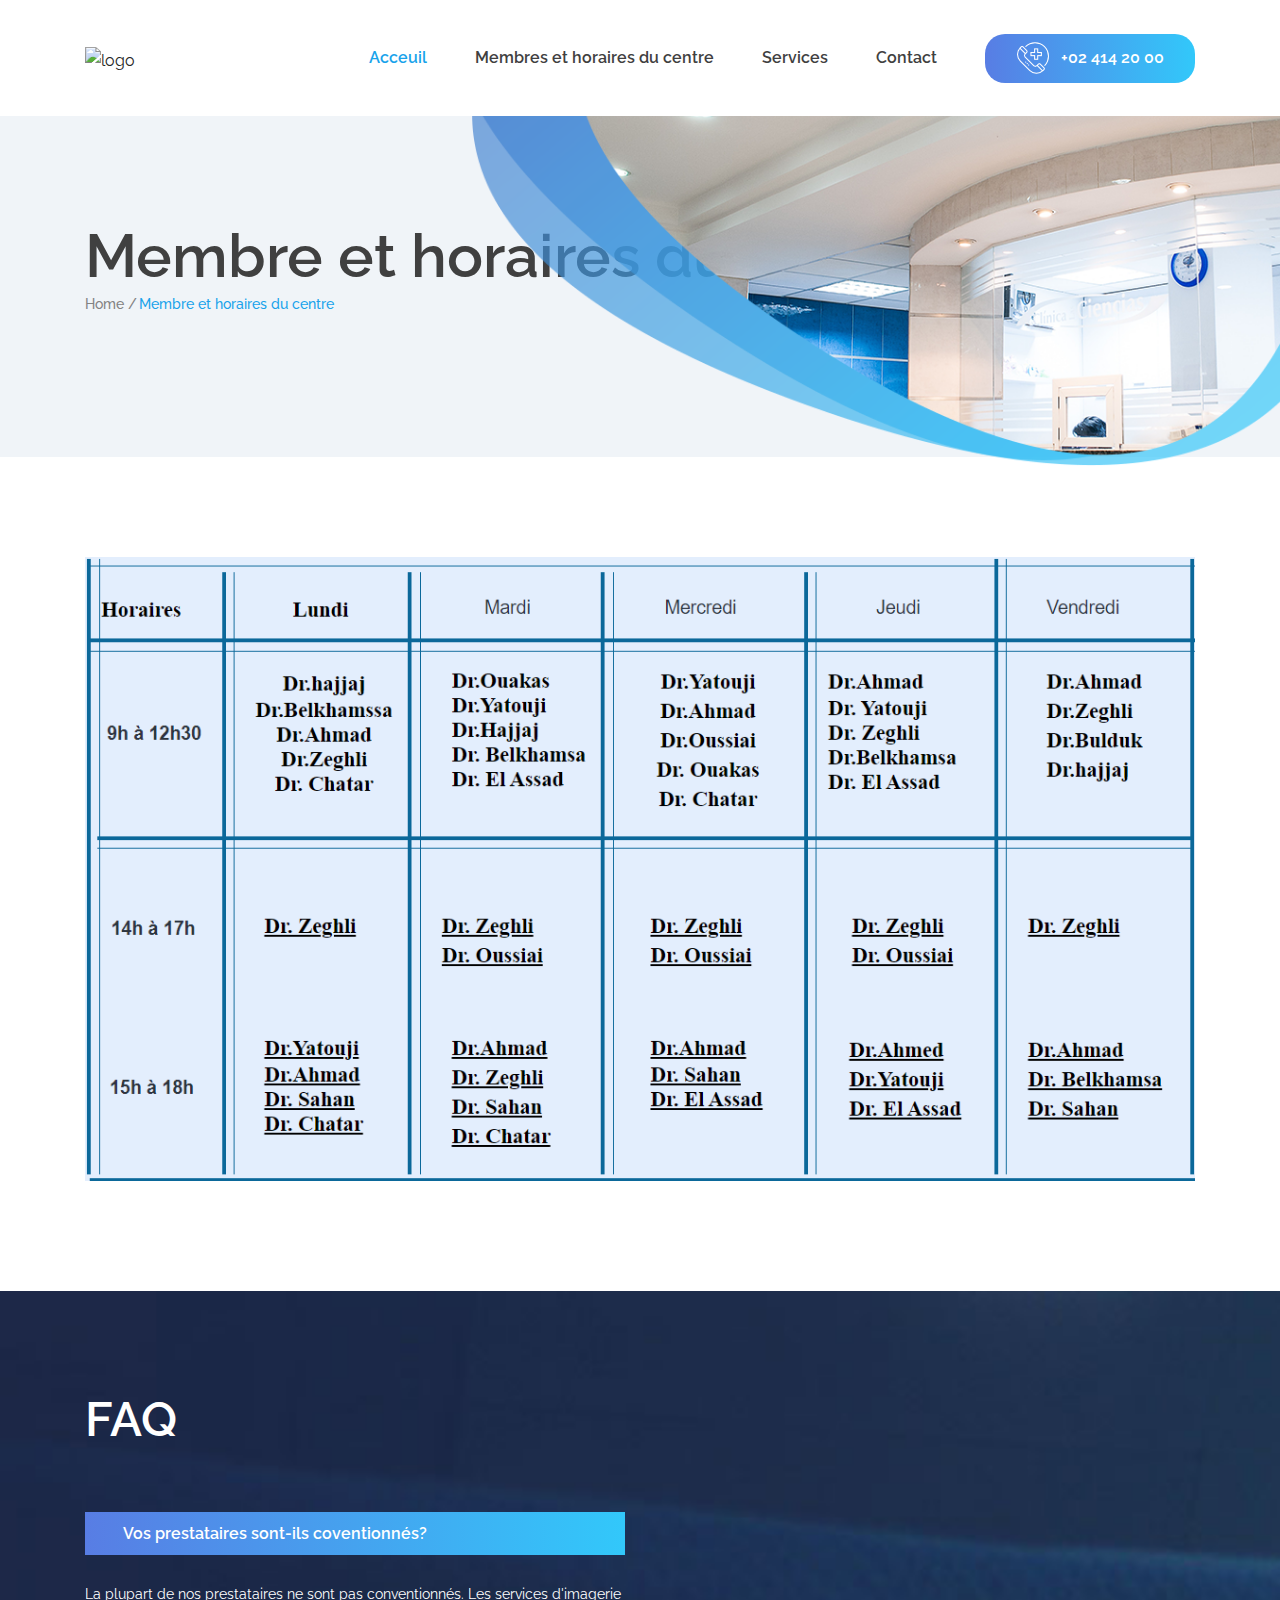
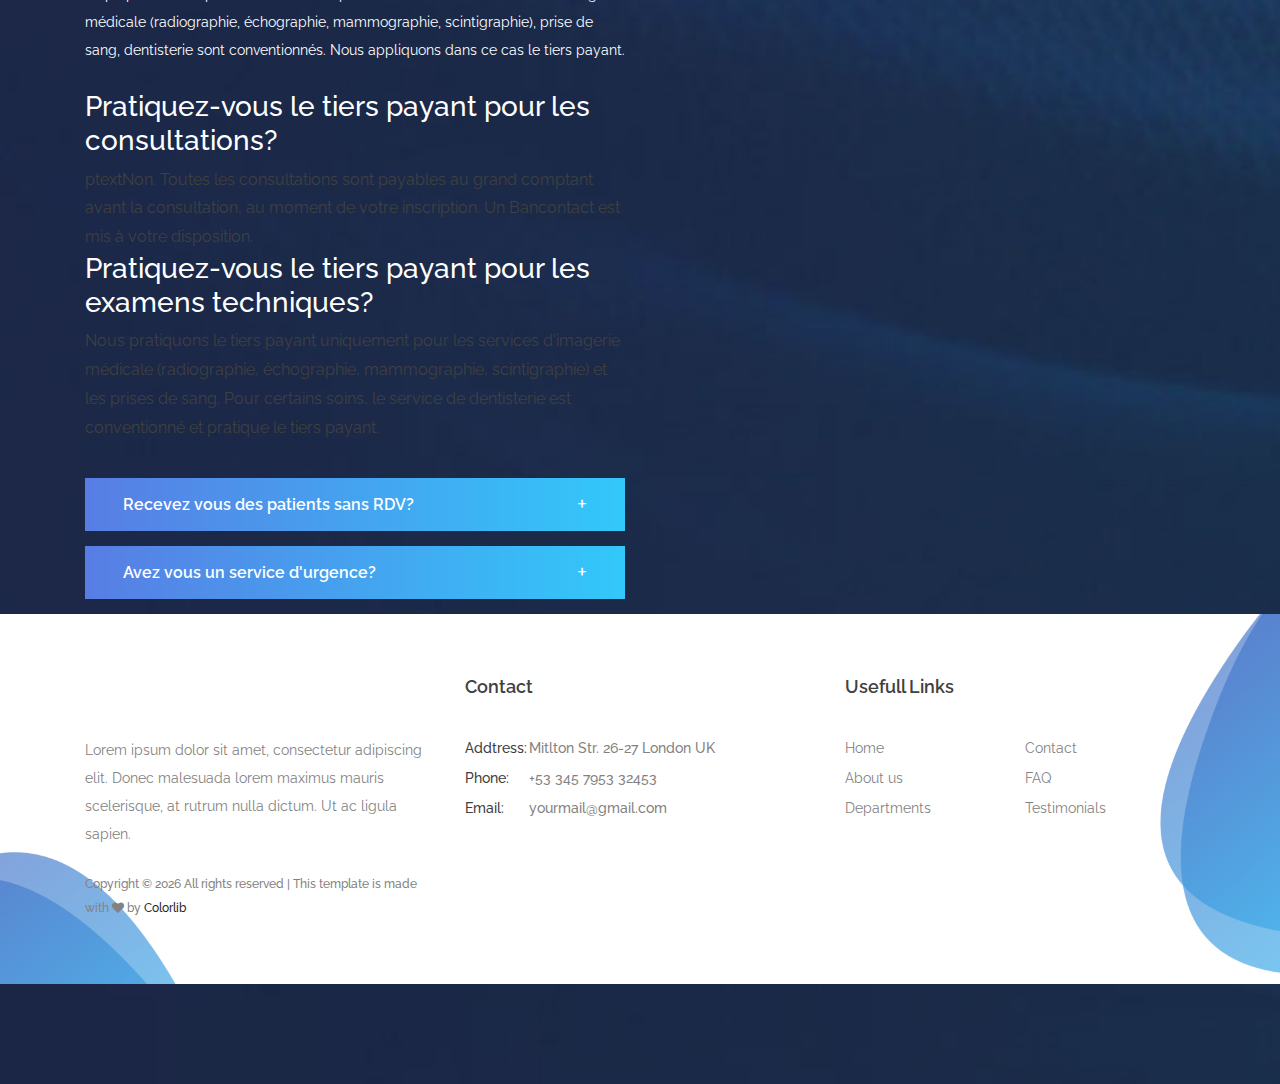
==== commit 2ee579b7: "3 commit" ====
--- a/about.html
+++ b/about.html
@@ -34,13 +34,13 @@
                         <nav class="site-navigation d-flex justify-content-end align-items-center bg-white">
                             <ul class="d-flex flex-column flex-lg-row justify-content-lg-end align-items-center">
                                 <li class="current-menu-item"><a href="index.html">Acceuil</a></li>
-                                <li><a href="about.html">Membre et horaires du centre</a></li>
+                                <li><a href="about.html">Membres et horaires du centre</a></li>
                                 <li><a href="services.html">Services</a></li>
-                                <li><a href="news.html">News</a></li>
+
                                 <li><a href="contact.html">Contact</a></li>
 
                                 <li class="call-btn button gradient-bg mt-3 mt-md-0">
-                                    <a class="d-flex justify-content-center align-items-center" href="#"><img src="images/emergency-call.png"> +34 586 778 8892</a>
+                                    <a class="d-flex justify-content-center align-items-center" href="#"><img src="images/emergency-call.png"> +02 414 20 00</a>
                                 </li>
                             </ul>
                         </nav>
@@ -65,12 +65,12 @@
         <div class="container">
             <div class="row">
                 <div class="col-12">
-                    <h1>About us</h1>
+                    <h1>Membre et horaires du centre</h1>
 
                     <div class="breadcrumbs">
                         <ul class="d-flex flex-wrap align-items-center p-0 m-0">
                             <li><a href="#">Home</a></li>
-                            <li>About Us</li>
+                            <li>Membre et horaires du centre</li>
                         </ul>
                     </div>
                     <!-- .breadcrumbs -->
@@ -85,19 +85,11 @@
 
     <div class="med-history">
         <div class="container">
-            <div class="row align-items-end">
-                <div class="col-12 col-lg-6">
-                    <h2>MedArt History</h2>
-
-                    <p>Lorem ipsum dolor sit amet, consectetur adipiscing elit. Donec malesuada lorem maximus mauris scelerisque, at rutrum nulla dictum. Ut ac ligula sapien. Suspendisse cursus faucibus finibus. Curabitur ut augue finibus, luctus tortor
-                        at, ornare erat. Nulla facilisi. Sed est risus, laoreet et quam non, viverra accumsan leo. Lorem ipsum dolor sit amet, consectetur adipiscing elit. Donec malesuada lorem maximus mauris scelerisque, at rutrum nulla dictum. Ut ac
-                        ligula sapien. Suspendisse cursus faucibus finibus. Curabitur ut augue finibus, luctus tortor at, ornare erat. </p>
-
-                    <a class="d-inline-block button gradient-bg" href="#">Read More</a>
-                </div>
-
-                <div class="col-12 col-lg-6 mt-5 mt-lg-0">
-                    <img class="responsive" src="images/about.jpg" alt="">
+            <div class="row align-items-center">
+
+
+                <div class="col-12 col-lg-12 mt-5 mt-lg-0">
+                    <img class="responsive" src="images/horairemedecins.PNG" alt="">
                 </div>
             </div>
         </div>
@@ -107,190 +99,197 @@
         <div class="container">
             <div class="row">
                 <div class="col-12">
-                    <h2>Faq & Stuff</h2>
+                    <h2>FAQ</h2>
                 </div>
 
                 <div class="col-12 col-lg-6 mb-5 mb-lg-0">
                     <div class="accordion-wrap type-accordion">
-                        <h3 class="entry-title d-flex justify-content-between align-items-center active">Elit mir congue ligula et efficitur pellentesqu<span class="arrow-r"></span></h3>
+                        <h3 class="entry-title d-flex justify-content-between align-items-center active">Vos prestataires sont-ils coventionnés?</span>
+                        </h3>
 
                         <div class="entry-content">
-                            <p>Lorem ipsum dolor sit amet, consectetur adipiscing elit. Donec malesuada lorem maximus mauris. Lorem ipsum dolor sit amet, consectetur adipiscing elit. Donec malesuada lorem maximus mauris.</p>
-                        </div>
-
-                        <h3 class="entry-title d-flex justify-content-between align-items-center">Pulvinar elit mi. Integer congue ligula et efficitur <span class="arrow-r"></span></h3>
+                            <p>La plupart de nos prestataires ne sont pas conventionnés. Les services d'imagerie médicale (radiographie, échographie, mammographie, scintigraphie), prise de sang, dentisterie sont conventionnés. Nous appliquons dans ce cas
+                                le tiers payant.
+
+
+
+
+
+                                <h3 class="text-white">
+                                    Pratiquez-vous le tiers payant pour les consultations?
+                                </h3>
+
+
+                                ptextNon. Toutes les consultations sont payables au grand comptant avant la consultation, au moment de votre inscription. Un Bancontact est mis à votre disposition.
+                                <h3 class="text-white">
+
+
+                                    Pratiquez-vous le tiers payant pour les examens techniques?
+
+
+
+                                </h3> Nous pratiquons le tiers payant uniquement pour les services d'imagerie médicale (radiographie, échographie, mammographie, scintigraphie) et les prises de sang. Pour certains soins, le service de dentisterie est conventionné
+                                et pratique le tiers payant.</p>
+                        </div>
+
+                        <h3 class="entry-title d-flex justify-content-between align-items-center">Recevez vous des patients sans RDV? <span class="arrow-r"></span></h3>
 
                         <div class="entry-content">
-                            <p>Lorem ipsum dolor sit amet, consectetur adipiscing elit. Donec malesuada lorem maximus mauris. Lorem ipsum dolor sit amet, consectetur adipiscing elit. Donec malesuada lorem maximus mauris.</p>
-                        </div>
-
-                        <h3 class="entry-title d-flex justify-content-between align-items-center">Pellentesque pulvinar elit mi. Integer congue<span class="arrow-r"></span></h3>
+                            <p>
+
+                                Tous nos prestataires, médecins et paramédicaux reçoivent uniquement sur rendez-vous. Le service des prises de sang est accessible, sans rendez-vous, du lundi au vendredi de 7h30 à 13h, le mardi après-midi de 14h30 à 18h30 et le samedi matin de 8h30 à
+                                13h. Toutefois, un rendez-vous est nécessaire pour un test (Hyperglycémie provoquée prolongée, test de O'Sullivan, test au TRH, …). .
+                            </p>
+                        </div>
+
+                        <h3 class="entry-title d-flex justify-content-between align-items-center">Avez vous un service d'urgence?<span class="arrow-r"></span></h3>
 
                         <div class="entry-content">
-                            <p>Lorem ipsum dolor sit amet, consectetur adipiscing elit. Donec malesuada lorem maximus mauris. Lorem ipsum dolor sit amet, consectetur adipiscing elit. Donec malesuada lorem maximus mauris.</p>
-                        </div>
-                    </div>
-                </div>
-
-                <div class="col-12 col-lg-6 mt-5 mt-lg-0">
-                    <div class="row">
-                        <div class="col-12 col-md-6">
-                            <div class="professional-box">
-                                <h2 class="d-flex align-items-center">Professional</h2>
-
-                                <img src="images/cardiogram-2.png" alt="">
-
-                                <p>Lorem ipsum dolor sit amet, cons ectetur adipiscing elit. Donec males uada lorem.</p>
-                            </div>
-                        </div>
-
-                        <div class="col-12 col-md-6">
-                            <div class="quality-box">
-                                <h2 class="d-flex align-items-center">Quality</h2>
-
-                                <img src="images/hospital.png" alt="">
-
-                                <p>Lorem ipsum dolor sit amet, cons ectetur adipiscing elit. Donec males uada lorem.</p>
-                            </div>
-                        </div>
-                    </div>
-                </div>
-            </div>
-        </div>
-    </div>
-
-    <div class="medical-team">
-        <div class="container">
-            <div class="row">
-                <div class="col-12">
-                    <h2>The Medical Team</h2>
-                </div>
-
-                <div class="col-12 col-md-6 col-lg-3">
-                    <div class="medical-team-wrap">
-                        <img src="images/team-1.jpg" alt="">
-
-                        <h4>Christinne Smith</h4>
-                        <h5>PHD Surgeon</h5>
-                    </div>
-                </div>
-
-                <div class="col-12 col-md-6 col-lg-3 mt-5 mt-md-0">
-                    <div class="medical-team-wrap">
-                        <img src="images/team-2.jpg" alt="">
-
-                        <h4>Anna Gustav</h4>
-                        <h5>PHD Surgeon</h5>
-                    </div>
-                </div>
-
-                <div class="col-12 col-md-6 col-lg-3 mt-5 mt-lg-0">
-                    <div class="medical-team-wrap">
-                        <img src="images/team-3.jpg" alt="">
-
-                        <h4>Phillip Williams</h4>
-                        <h5>PHD Surgeon</h5>
-                    </div>
-                </div>
-
-                <div class="col-12 col-md-6 col-lg-3 mt-5 mt-lg-0">
-                    <div class="medical-team-wrap">
-                        <img src="images/team-4.jpg" alt="">
-
-                        <h4>Gina James</h4>
-                        <h5>PHD Surgeon</h5>
-                    </div>
-                </div>
-            </div>
-        </div>
-    </div>
-
-    <div class="subscribe-banner">
-        <div class="container">
-            <div class="row">
-                <div class="col-12 col-lg-8 offset-lg-2">
-                    <h2>Subscribe to our newsletter</h2>
-
-                    <form>
-                        <input type="email" placeholder="E-mail address">
-                        <input class="button gradient-bg" type="submit" value="Subscribe">
-                    </form>
-                </div>
-            </div>
-        </div>
-    </div>
-
-    <footer class="site-footer">
-        <div class="footer-widgets">
+                            <p>Non, nous ne pratiquons pas de médecine d'urgence. Nos prestataires ne reçoivent que sur rendez-vous.</p>
+                        </div>
+                    </div>
+
+
+                </div>
+            </div>
+        </div>
+
+
+        <!-- .site-navigation --
+        <div class="medical-team">
             <div class="container">
                 <div class="row">
-                    <div class="col-12 col-md-6 col-lg-4">
-                        <div class="foot-about">
-                            <h2>
-                                <a href="#"><img src="images/logo.png" alt=""></a>
-                            </h2>
-
-                            <p>Lorem ipsum dolor sit amet, consectetur adipiscing elit. Donec malesuada lorem maximus mauris scelerisque, at rutrum nulla dictum. Ut ac ligula sapien.</p>
-
-                            <p class="copyright">
-                                <!-- Link back to Colorlib can't be removed. Template is licensed under CC BY 3.0. -->
-                                Copyright &copy;
-                                <script>
-                                    document.write(new Date().getFullYear());
-                                </script> All rights reserved | This template is made with <i class="fa fa-heart" aria-hidden="true"></i> by <a href="https://colorlib.com" target="_blank">Colorlib</a>
-                                <!-- Link back to Colorlib can't be removed. Template is licensed under CC BY 3.0. -->
-                            </p>
-                        </div>
-                        <!-- .foot-about -->
-                    </div>
-                    <!-- .col -->
-
-                    <div class="col-12 col-md-6 col-lg-4 mt-5 mt-md-0">
-                        <div class="foot-contact">
-                            <h2>Contact</h2>
-
-                            <ul class="p-0 m-0">
-                                <li><span>Addtress:</span>Mitlton Str. 26-27 London UK</li>
-                                <li><span>Phone:</span>+53 345 7953 32453</li>
-                                <li><span>Email:</span>yourmail@gmail.com</li>
-                            </ul>
-                        </div>
-                    </div>
-                    <!-- .col -->
-
-                    <div class="col-12 col-md-6 col-lg-4 mt-5 mt-md-0">
-                        <div class="foot-links">
-                            <h2>Usefull Links</h2>
-
-                            <ul class="p-0 m-0">
-                                <li><a href="index.html">Home</a></li>
-                                <li><a href="about.html">About us</a></li>
-                                <li><a href="elements.html">Departments</a></li>
-                                <li><a href="contact.html">Contact</a></li>
-                                <li><a href="news.html">FAQ</a></li>
-                                <li><a href="services.html">Testimonials</a></li>
-                            </ul>
-                        </div>
-                        <!-- .foot-links -->
-                    </div>
-                    <!-- .col -->
-                </div>
-                <!-- .row -->
-            </div>
-            <!-- .container -->
-        </div>
-        <!-- .footer-widgets -->
-    </footer>
-    <!-- .site-footer -->
-
-    <script type='text/javascript' src='js/jquery.js'></script>
-    <script type='text/javascript' src='js/jquery.collapsible.min.js'></script>
-    <script type='text/javascript' src='js/swiper.min.js'></script>
-    <script type='text/javascript' src='js/jquery.countdown.min.js'></script>
-    <script type='text/javascript' src='js/circle-progress.min.js'></script>
-    <script type='text/javascript' src='js/jquery.countTo.min.js'></script>
-    <script type='text/javascript' src='js/jquery.barfiller.js'></script>
-    <script type='text/javascript' src='js/custom.js'></script>
+                    <div class="col-12">
+                        <h2>The Medical Team</h2>
+                    </div>
+
+                    <div class="col-12 col-md-6 col-lg-3">
+                        <div class="medical-team-wrap">
+                            <img src="images/team-1.jpg" alt="">
+
+                            <h4>Christinne Smith</h4>
+                            <h5>PHD Surgeon</h5>
+                        </div>
+                    </div>
+
+                    <div class="col-12 col-md-6 col-lg-3 mt-5 mt-md-0">
+                        <div class="medical-team-wrap">
+                            <img src="images/team-2.jpg" alt="">
+
+                            <h4>Anna Gustav</h4>
+                            <h5>PHD Surgeon</h5>
+                        </div>
+                    </div>
+
+                    <div class="col-12 col-md-6 col-lg-3 mt-5 mt-lg-0">
+                        <div class="medical-team-wrap">
+                            <img src="images/team-3.jpg" alt="">
+
+                            <h4>Phillip Williams</h4>
+                            <h5>PHD Surgeon</h5>
+                        </div>
+                    </div>
+
+                    <div class="col-12 col-md-6 col-lg-3 mt-5 mt-lg-0">
+                        <div class="medical-team-wrap">
+                            <img src="images/team-4.jpg" alt="">
+
+                            <h4>Gina James</h4>
+                            <h5>PHD Surgeon</h5>
+                        </div>
+                    </div>
+                </div>
+            </div>
+        </div>
+
+        <div class="subscribe-banner">
+            <div class="container">
+                <div class="row">
+                    <div class="col-12 col-lg-8 offset-lg-2">
+                        <h2>Subscribe to our newsletter</h2>
+
+                        <form>
+                            <input type="email" placeholder="E-mail address">
+                            <input class="button gradient-bg" type="submit" value="Subscribe">
+                        </form>
+                    </div>
+                </div>
+            </div>
+        </div>
+---->
+        <footer class="site-footer">
+            <div class="footer-widgets">
+                <div class="container">
+                    <div class="row">
+                        <div class="col-12 col-md-6 col-lg-4">
+                            <div class="foot-about">
+                                <h2>
+                                    <a href="#"><img src="images/logo.png" alt=""></a>
+                                </h2>
+
+                                <p>Lorem ipsum dolor sit amet, consectetur adipiscing elit. Donec malesuada lorem maximus mauris scelerisque, at rutrum nulla dictum. Ut ac ligula sapien.</p>
+
+                                <p class="copyright">
+                                    <!-- Link back to Colorlib can't be removed. Template is licensed under CC BY 3.0. -->
+                                    Copyright &copy;
+                                    <script>
+                                        document.write(new Date().getFullYear());
+                                    </script> All rights reserved | This template is made with <i class="fa fa-heart" aria-hidden="true"></i> by <a href="https://colorlib.com" target="_blank">Colorlib</a>
+                                    <!-- Link back to Colorlib can't be removed. Template is licensed under CC BY 3.0. -->
+                                </p>
+                            </div>
+                            <!-- .foot-about -->
+                        </div>
+                        <!-- .col -->
+
+                        <div class="col-12 col-md-6 col-lg-4 mt-5 mt-md-0">
+                            <div class="foot-contact">
+                                <h2>Contact</h2>
+
+                                <ul class="p-0 m-0">
+                                    <li><span>Addtress:</span>Mitlton Str. 26-27 London UK</li>
+                                    <li><span>Phone:</span>+53 345 7953 32453</li>
+                                    <li><span>Email:</span>yourmail@gmail.com</li>
+                                </ul>
+                            </div>
+                        </div>
+                        <!-- .col -->
+
+                        <div class="col-12 col-md-6 col-lg-4 mt-5 mt-md-0">
+                            <div class="foot-links">
+                                <h2>Usefull Links</h2>
+
+                                <ul class="p-0 m-0">
+                                    <li><a href="index.html">Home</a></li>
+                                    <li><a href="about.html">About us</a></li>
+                                    <li><a href="elements.html">Departments</a></li>
+                                    <li><a href="contact.html">Contact</a></li>
+                                    <li><a href="news.html">FAQ</a></li>
+                                    <li><a href="services.html">Testimonials</a></li>
+                                </ul>
+                            </div>
+                            <!-- .foot-links -->
+                        </div>
+                        <!-- .col -->
+                    </div>
+                    <!-- .row -->
+                </div>
+                <!-- .container -->
+            </div>
+            <!-- .footer-widgets -->
+        </footer>
+        <!-- .site-footer -->
+
+        <script type='text/javascript' src='js/jquery.js'></script>
+        <script type='text/javascript' src='js/jquery.collapsible.min.js'></script>
+        <script type='text/javascript' src='js/swiper.min.js'></script>
+        <script type='text/javascript' src='js/jquery.countdown.min.js'></script>
+        <script type='text/javascript' src='js/circle-progress.min.js'></script>
+        <script type='text/javascript' src='js/jquery.countTo.min.js'></script>
+        <script type='text/javascript' src='js/jquery.barfiller.js'></script>
+        <script type='text/javascript' src='js/custom.js'></script>
 </body>
 
+</html>
+
 </html>--- a/style.css
+++ b/style.css
@@ -1,1669 +1,1595 @@
-@import url('https://fonts.googleapis.com/css?family=Raleway:200,300,400,500,600,700');
-body {
-    color: #404040;
-    font-size: 16px;
-    line-height: 1.8;
-    font-family: 'Raleway', sans-serif;
-}
-
-img {
-    vertical-align: baseline;
-}
-
-
-/*--------------------------------------------------------------
+    @import url('https://fonts.googleapis.com/css?family=Raleway:200,300,400,500,600,700');
+    body {
+        color: #404040;
+        font-size: 16px;
+        line-height: 1.8;
+        font-family: 'Raleway', sans-serif;
+    }
+    
+    img {
+        vertical-align: baseline;
+    }
+    /*--------------------------------------------------------------
 # Links
 --------------------------------------------------------------*/
-
-a {
-    color: #262626;
-}
-
-a:visited {
-    color: #757686;
-}
-
-a:hover,
-a:focus,
-a:active {
-    color: #262626;
-}
-
-a:focus {
-    outline: thin dotted;
-}
-
-a:hover,
-a:active {
-    outline: 0;
-    list-style: none;
-}
-
-
-/*--------------------------------------------------------------
+    
+    a {
+        color: #262626;
+    }
+    
+    a:visited {
+        color: #757686;
+    }
+    
+    a:hover,
+    a:focus,
+    a:active {
+        color: #262626;
+    }
+    
+    a:focus {
+        outline: thin dotted;
+    }
+    
+    a:hover,
+    a:active {
+        outline: 0;
+        list-style: none;
+    }
+    /*--------------------------------------------------------------
 # Site Header
 --------------------------------------------------------------*/
-
-.site-header {
-    position: relative;
-}
-
-.nav-bar {
-    position: absolute;
-    top: 0;
-    left: 0;
-    z-index: 9999;
-    width: 100%;
-    padding: 20px 0;
-    background-color: white;
-}
-
-
-/*
+    
+    .site-header {
+        position: relative;
+    }
+    
+    .nav-bar {
+        position: absolute;
+        top: 0;
+        left: 0;
+        z-index: 9999;
+        width: 100%;
+        padding: 20px 0;
+        background-color: white;
+    }
+    /*
 # Site Branding
 --------------------------------*/
-
-.site-branding {
-    width: calc(100% - 24px);
-    padding: 20px 0;
-}
-
-.site-branding a {
-    margin-top: 6px;
-}
-
-@media screen and (min-width: 992px) {
+    
     .site-branding {
-        width: auto;
-    }
-}
-
-
-/*
+        width: calc(100% - 24px);
+        padding: 20px 0;
+    }
+    
+    .site-branding a {
+        margin-top: 6px;
+    }
+    
+    @media screen and (min-width: 992px) {
+        .site-branding {
+            width: auto;
+        }
+    }
+    /*
   Hamburger Menu
 ----------------------------------------*/
-
-.hamburger-menu {
-    position: relative;
-    width: 24px;
-    height: 22px;
-    margin: 0 auto;
-    transition: .5s ease-in-out;
-    cursor: pointer;
-}
-
-.hamburger-menu span {
-    display: block;
-    position: absolute;
-    height: 2px;
-    width: 100%;
-    background: #262626;
-    border-radius: 10px;
-    opacity: 1;
-    left: 0;
-    transition: .25s ease-in-out;
-}
-
-.hamburger-menu span:nth-child(1) {
-    top: 2px;
-}
-
-.hamburger-menu span:nth-child(2),
-.hamburger-menu span:nth-child(3) {
-    top: 10px;
-}
-
-.hamburger-menu span:nth-child(4) {
-    top: 18px;
-}
-
-.hamburger-menu.open span:nth-child(1) {
-    top: 18px;
-    width: 0;
-    left: 50%;
-}
-
-.hamburger-menu.open span:nth-child(2) {
-    transform: rotate(45deg);
-}
-
-.hamburger-menu.open span:nth-child(3) {
-    transform: rotate(-45deg);
-}
-
-.hamburger-menu.open span:nth-child(4) {
-    top: 18px;
-    width: 0;
-    left: 50%;
-}
-
-
-/*
+    
+    .hamburger-menu {
+        position: relative;
+        width: 24px;
+        height: 22px;
+        margin: 0 auto;
+        transition: .5s ease-in-out;
+        cursor: pointer;
+    }
+    
+    .hamburger-menu span {
+        display: block;
+        position: absolute;
+        height: 2px;
+        width: 100%;
+        background: #262626;
+        border-radius: 10px;
+        opacity: 1;
+        left: 0;
+        transition: .25s ease-in-out;
+    }
+    
+    .hamburger-menu span:nth-child(1) {
+        top: 2px;
+    }
+    
+    .hamburger-menu span:nth-child(2),
+    .hamburger-menu span:nth-child(3) {
+        top: 10px;
+    }
+    
+    .hamburger-menu span:nth-child(4) {
+        top: 18px;
+    }
+    
+    .hamburger-menu.open span:nth-child(1) {
+        top: 18px;
+        width: 0;
+        left: 50%;
+    }
+    
+    .hamburger-menu.open span:nth-child(2) {
+        transform: rotate(45deg);
+    }
+    
+    .hamburger-menu.open span:nth-child(3) {
+        transform: rotate(-45deg);
+    }
+    
+    .hamburger-menu.open span:nth-child(4) {
+        top: 18px;
+        width: 0;
+        left: 50%;
+    }
+    /*
 # Main Menu
 --------------------------------*/
-
-.site-navigation ul {
-    position: fixed;
-    top: 0;
-    left: -320px;
-    z-index: 9999;
-    width: 320px;
-    max-width: calc(100% - 120px);
-    height: 100%;
-    padding: 30px 15px;
-    margin: 0;
-    background: #fff;
-    list-style: none;
-    overflow-x: scroll;
-    transition: all 0.35s;
-}
-
-.site-navigation.show ul {
-    left: 0;
-}
-
-.site-navigation ul li {
-    margin: 0 24px;
-}
-
-.site-navigation ul li a {
-    display: block;
-    padding: 16px 0;
-    font-size: 16px;
-    font-weight: 600;
-    line-height: 1;
-    color: #404040;
-    text-decoration: none;
-    transition: color .35s;
-}
-
-
-/*
+    
+    .site-navigation ul {
+        position: fixed;
+        top: 0;
+        left: -320px;
+        z-index: 9999;
+        width: 320px;
+        max-width: calc(100% - 120px);
+        height: 100%;
+        padding: 30px 15px;
+        margin: 0;
+        background: #fff;
+        list-style: none;
+        overflow-x: scroll;
+        transition: all 0.35s;
+    }
+    
+    .site-navigation.show ul {
+        left: 0;
+    }
+    
+    .site-navigation ul li {
+        margin: 0 24px;
+    }
+    
+    .site-navigation ul li a {
+        display: block;
+        padding: 16px 0;
+        font-size: 16px;
+        font-weight: 600;
+        line-height: 1;
+        color: #404040;
+        text-decoration: none;
+        transition: color .35s;
+    }
+    /*
 # Call Button
 --------------------------------*/
-
-.call-btn {
-    min-width: 210px;
-    padding: 8px 12px 6px !important;
-    margin-left: 24px;
-    margin-right: 0 !important;
-}
-
-.call-btn img {
-    display: inline-block;
-    margin-right: 12px;
-}
-
-.call-btn a {
-    padding: 0 !important;
-    font-size: 16px;
-    font-weight: 600;
-    color: #fff !important;
-}
-
-@media screen and (min-width: 992px) {
-    .site-navigation ul {
-        position: relative;
-        top: auto;
-        left: auto;
-        width: 100%;
-        max-width: 100%;
-        height: auto;
-        padding: 0;
-        overflow: auto;
-        background: transparent;
-    }
-    .site-navigation ul li a {
-        padding: 30px 0;
-    }
-}
-
-.site-navigation ul li a:hover,
-.site-navigation ul li.current-menu-item a {
-    color: #18a3eb;
-}
-
-
-/*--------------------------------------------------------------
+    
+    .call-btn {
+        min-width: 210px;
+        padding: 8px 12px 6px !important;
+        margin-left: 24px;
+        margin-right: 0 !important;
+    }
+    
+    .call-btn img {
+        display: inline-block;
+        margin-right: 12px;
+    }
+    
+    .call-btn a {
+        padding: 0 !important;
+        font-size: 16px;
+        font-weight: 600;
+        color: #fff !important;
+    }
+    
+    @media screen and (min-width: 992px) {
+        .site-navigation ul {
+            position: relative;
+            top: auto;
+            left: auto;
+            width: 100%;
+            max-width: 100%;
+            height: auto;
+            padding: 0;
+            overflow: auto;
+            background: transparent;
+        }
+        .site-navigation ul li a {
+            padding: 30px 0;
+        }
+    }
+    
+    .site-navigation ul li a:hover,
+    .site-navigation ul li.current-menu-item a {
+        color: #18a3eb;
+    }
+    /*--------------------------------------------------------------
 # Hero Section
 --------------------------------------------------------------*/
-
-.hero-slider {
-    max-height: 950px;
-}
-
-.hero-content-wrap {
-    min-height: 700px;
-    position: relative;
-    color: #fff;
-    background-size: cover;
-    background-position: center;
-}
-
-.hero-content-overlay {
-    top: 0;
-    left: 0;
-    background: rgba(0, 0, 0, 0);
-}
-
-.hero-content-overlay h1 {
-    margin: 0;
-    font-size: 60px;
-    font-weight: 600;
-    line-height: 1.2;
-    color: white;
-}
-
-.hero-content-overlay p {
-    font-size: 14px;
-    font-weight: 500;
-    line-height: 2;
-    color: #828282;
-}
-
-.hero-slider .pagination-wrap {
-    top: 50%;
-    left: 0;
-    z-index: 99;
-    width: 120px;
-    margin-top: -60px;
-}
-
-.hero-slider .swiper-pagination-bullet {
-    width: 120px;
-    height: 28px;
-    margin-bottom: 12px;
-    border-radius: 0;
-    border-bottom: 2px solid transparent;
-    font-size: 16px;
-    font-weight: 600;
-    color: #aaaaaa;
-    background: transparent;
-    opacity: 1;
-    text-align: right;
-}
-
-.hero-slider .swiper-pagination-bullet-active {
-    color: #18a3eb;
-    border-color: #18a3eb;
-}
-
-@media screen and (max-width: 1400px) {
+    
+    .hero-slider {
+        max-height: 950px;
+    }
+    
+    .hero-content-wrap {
+        min-height: 700px;
+        position: relative;
+        color: #fff;
+        background-size: cover;
+        background-position: center;
+    }
+    
+    .hero-content-overlay {
+        top: 0;
+        left: 0;
+        background: rgba(0, 0, 0, 0);
+    }
+    
+    .hero-content-overlay h1 {
+        margin: 0;
+        font-size: 60px;
+        font-weight: 600;
+        line-height: 1.2;
+        color: white;
+    }
+    
+    .hero-content-overlay p {
+        font-size: 14px;
+        font-weight: 500;
+        line-height: 2;
+        color: #828282;
+    }
+    
+    .hero-slider .pagination-wrap {
+        top: 50%;
+        left: 0;
+        z-index: 99;
+        width: 120px;
+        margin-top: -60px;
+    }
+    
     .hero-slider .swiper-pagination-bullet {
-        width: 60px;
-    }
-}
-
-@media screen and (max-width: 576px) {
-    .hero-slider .pagination-wrap {
-        top: auto;
-        bottom: 60px;
-        margin-top: 0;
-    }
-    .hero-slider .swiper-pagination-bullet {
-        width: 30px;
-        margin-left: 15px;
-    }
-}
-
-
-/*--------------------------------------------------------------
+        width: 120px;
+        height: 28px;
+        margin-bottom: 12px;
+        border-radius: 0;
+        border-bottom: 2px solid transparent;
+        font-size: 16px;
+        font-weight: 600;
+        color: #aaaaaa;
+        background: transparent;
+        opacity: 1;
+        text-align: right;
+    }
+    
+    .hero-slider .swiper-pagination-bullet-active {
+        color: #18a3eb;
+        border-color: #18a3eb;
+    }
+    
+    @media screen and (max-width: 1400px) {
+        .hero-slider .swiper-pagination-bullet {
+            width: 60px;
+        }
+    }
+    
+    @media screen and (max-width: 576px) {
+        .hero-slider .pagination-wrap {
+            top: auto;
+            bottom: 60px;
+            margin-top: 0;
+        }
+        .hero-slider .swiper-pagination-bullet {
+            width: 30px;
+            margin-left: 15px;
+        }
+    }
+    /*--------------------------------------------------------------
 # Elements Page
 --------------------------------------------------------------*/
-
-.elements-wrap {
-    margin-top: 80px;
-}
-
-.elements-page .elements-heading .entry-title {
-    font-size: 24px;
-    font-weight: 600;
-    color: #262626;
-}
-
-.elements-page .elements-container {
-    margin-top: 54px;
-}
-
-.elements-page .btn {
-    margin-right: 20px;
-}
-
-
-/*
+    
+    .elements-wrap {
+        margin-top: 80px;
+    }
+    
+    .elements-page .elements-heading .entry-title {
+        font-size: 24px;
+        font-weight: 600;
+        color: #262626;
+    }
+    
+    .elements-page .elements-container {
+        margin-top: 54px;
+    }
+    
+    .elements-page .btn {
+        margin-right: 20px;
+    }
+    /*
 # Button
 ----------------------------------*/
-
-.button {
-    padding: 12px 50px 10px;
-    margin-right: 32px;
-    border: 0;
-    border-bottom: 3px solid #18a3eb;
-    border-radius: 20px;
-    font-size: 16px;
-    font-weight: 600;
-    line-height: 1;
-    color: #404040;
-    outline: none;
-    background: #f0f4f8;
-    text-decoration: none !important;
-}
-
-.button:focus {
-    outline: none;
-    box-shadow: none;
-}
-
-.button.dark {
-    border-color: transparent;
-    color: #fff;
-    background: #18a3eb;
-}
-
-.button.gradient-bg {
-    border-color: transparent;
-    background: -moz-linear-gradient(180deg, rgba(50, 200, 250, 1) 0%, rgba(88, 125, 228, 1) 100%);
-    /* ff3.6+ */
-    background: -webkit-gradient(linear, left top, right top, color-stop(0%, rgba(50, 200, 250, 1)), color-stop(100%, rgba(88, 125, 228, 1)));
-    /* safari4+,chrome */
-    background: -webkit-linear-gradient(180deg, rgba(50, 200, 250, 1) 0%, rgba(88, 125, 228, 1) 100%);
-    /* safari5.1+,chrome10+ */
-    background: -o-linear-gradient(180deg, rgba(50, 200, 250, 1) 0%, rgba(88, 125, 228, 1) 100%);
-    /* opera 11.10+ */
-    background: -ms-linear-gradient(180deg, rgba(50, 200, 250, 1) 0%, rgba(88, 125, 228, 1) 100%);
-    /* ie10+ */
-    background: linear-gradient(270deg, rgba(50, 200, 250, 1) 0%, rgba(88, 125, 228, 1) 100%);
-    /* w3c */
-    filter: progid: DXImageTransform.Microsoft.gradient( startColorstr='#18a3eb', endColorstr='#587de4', GradientType=1);
-    /* ie6-9 */
-    color: #fff;
-}
-
-
-/*
+    
+    .button {
+        padding: 12px 50px 10px;
+        margin-right: 32px;
+        border: 0;
+        border-bottom: 3px solid #18a3eb;
+        border-radius: 20px;
+        font-size: 16px;
+        font-weight: 600;
+        line-height: 1;
+        color: #404040;
+        outline: none;
+        background: #f0f4f8;
+        text-decoration: none !important;
+    }
+    
+    .button:focus {
+        outline: none;
+        box-shadow: none;
+    }
+    
+    .button.dark {
+        border-color: transparent;
+        color: #fff;
+        background: #18a3eb;
+    }
+    
+    .button.gradient-bg {
+        border-color: transparent;
+        background: -moz-linear-gradient(180deg, rgba(50, 200, 250, 1) 0%, rgba(88, 125, 228, 1) 100%);
+        /* ff3.6+ */
+        background: -webkit-gradient(linear, left top, right top, color-stop(0%, rgba(50, 200, 250, 1)), color-stop(100%, rgba(88, 125, 228, 1)));
+        /* safari4+,chrome */
+        background: -webkit-linear-gradient(180deg, rgba(50, 200, 250, 1) 0%, rgba(88, 125, 228, 1) 100%);
+        /* safari5.1+,chrome10+ */
+        background: -o-linear-gradient(180deg, rgba(50, 200, 250, 1) 0%, rgba(88, 125, 228, 1) 100%);
+        /* opera 11.10+ */
+        background: -ms-linear-gradient(180deg, rgba(50, 200, 250, 1) 0%, rgba(88, 125, 228, 1) 100%);
+        /* ie10+ */
+        background: linear-gradient(270deg, rgba(50, 200, 250, 1) 0%, rgba(88, 125, 228, 1) 100%);
+        /* w3c */
+        filter: progid: DXImageTransform.Microsoft.gradient( startColorstr='#18a3eb', endColorstr='#587de4', GradientType=1);
+        /* ie6-9 */
+        color: #fff;
+    }
+    /*
 # Accordion
 ----------------------------------*/
-
-.accordion-wrap {
-    position: relative;
-}
-
-.accordion-wrap .entry-content {
-    margin: 0;
-}
-
-.accordion-wrap .entry-title {
-    padding: 12px 38px;
-    margin-bottom: 15px;
-    background: #f3f3f3;
-    font-size: 16px;
-    font-weight: 600;
-    color: #404040;
-    cursor: pointer;
-}
-
-.accordion-wrap .entry-title {
-    border: 0;
-    background: -moz-linear-gradient(180deg, rgba(50, 200, 250, 1) 0%, rgba(88, 125, 228, 1) 100%);
-    /* ff3.6+ */
-    background: -webkit-gradient(linear, left top, right top, color-stop(0%, rgba(50, 200, 250, 1)), color-stop(100%, rgba(188, 125, 228, 1)));
-    /* safari4+,chrome */
-    background: -webkit-linear-gradient(180deg, rgba(50, 200, 250, 1) 0%, rgba(88, 125, 228, 1) 100%);
-    /* safari5.1+,chrome10+ */
-    background: -o-linear-gradient(180deg, rgba(50, 200, 250, 1) 0%, rgba(88, 125, 228, 1) 100%);
-    /* opera 11.10+ */
-    background: -ms-linear-gradient(180deg, rgba(50, 200, 250, 1) 0%, rgba(88, 125, 228, 1) 100%);
-    /* ie10+ */
-    background: linear-gradient(270deg, rgba(50, 200, 250, 1) 0%, rgba(88, 125, 228, 1) 100%);
-    /* w3c */
-    filter: progid: DXImageTransform.Microsoft.gradient( startColorstr='#18a3eb', endColorstr='#18a3eb', GradientType=1);
-    /* ie6-9 */
-    color: #fff;
-}
-
-.accordion-wrap .entry-title .arrow-r::before,
-.accordion-wrap .entry-title .arrow-d::before {
-    content: "+";
-    font-size: 24px;
-    font-weight: 400;
-}
-
-.accordion-wrap .entry-title .arrow-d::before {
-    content: "-";
-}
-
-
-/*
+    
+    .accordion-wrap {
+        position: relative;
+    }
+    
+    .accordion-wrap .entry-content {
+        margin: 0;
+    }
+    
+    .accordion-wrap .entry-title {
+        padding: 12px 38px;
+        margin-bottom: 15px;
+        background: #f3f3f3;
+        font-size: 16px;
+        font-weight: 600;
+        color: #404040;
+        cursor: pointer;
+    }
+    
+    .accordion-wrap .entry-title {
+        border: 0;
+        background: -moz-linear-gradient(180deg, rgba(50, 200, 250, 1) 0%, rgba(88, 125, 228, 1) 100%);
+        /* ff3.6+ */
+        background: -webkit-gradient(linear, left top, right top, color-stop(0%, rgba(50, 200, 250, 1)), color-stop(100%, rgba(188, 125, 228, 1)));
+        /* safari4+,chrome */
+        background: -webkit-linear-gradient(180deg, rgba(50, 200, 250, 1) 0%, rgba(88, 125, 228, 1) 100%);
+        /* safari5.1+,chrome10+ */
+        background: -o-linear-gradient(180deg, rgba(50, 200, 250, 1) 0%, rgba(88, 125, 228, 1) 100%);
+        /* opera 11.10+ */
+        background: -ms-linear-gradient(180deg, rgba(50, 200, 250, 1) 0%, rgba(88, 125, 228, 1) 100%);
+        /* ie10+ */
+        background: linear-gradient(270deg, rgba(50, 200, 250, 1) 0%, rgba(88, 125, 228, 1) 100%);
+        /* w3c */
+        filter: progid: DXImageTransform.Microsoft.gradient( startColorstr='#18a3eb', endColorstr='#18a3eb', GradientType=1);
+        /* ie6-9 */
+        color: #fff;
+    }
+    
+    .accordion-wrap .entry-title .arrow-r::before,
+    .accordion-wrap .entry-title .arrow-d::before {
+        content: "+";
+        font-size: 24px;
+        font-weight: 400;
+    }
+    
+    .accordion-wrap .entry-title .arrow-d::before {
+        content: "-";
+    }
+    /*
 # Content
 ----------------------------------*/
-
-.accordion-wrap .entry-content {
-    display: none;
-}
-
-.accordion-wrap .entry-content p {
-    padding: 10px 0;
-    font-size: 14px;
-    line-height: 2;
-    color: #828282;
-}
-
-
-/*
+    
+    .accordion-wrap .entry-content {
+        display: none;
+    }
+    
+    .accordion-wrap .entry-content p {
+        padding: 10px 0;
+        font-size: 14px;
+        line-height: 2;
+        color: #828282;
+    }
+    /*
 # Tabs
 ----------------------------------*/
-
-ul.tabs-nav {
-    margin: 0;
-    padding: 0;
-    list-style: none;
-}
-
-ul.tabs-nav .tab-nav {
-    padding: 12px 24px;
-    margin-right: 6px;
-    margin-bottom: 10px;
-    background: #eaf1f3;
-    font-size: 16px;
-    font-weight: 600;
-    color: #404040;
-    cursor: pointer;
-    transition: all .35s;
-}
-
-ul.tabs-nav .tab-nav.active {
-    border: 0;
-    background: -moz-linear-gradient(180deg, rgba(50, 200, 250, 1) 0%, rgba(88, 125, 228, 1) 100%);
-    /* ff3.6+ */
-    background: -webkit-gradient(linear, left top, right top, color-stop(0%, rgba(50, 200, 250, 1)), color-stop(100%, rgba(88, 125, 228, 1)));
-    /* safari4+,chrome */
-    background: -webkit-linear-gradient(180deg, rgba(50, 200, 250, 1) 0%, rgba(88, 125, 228, 1) 100%);
-    /* safari5.1+,chrome10+ */
-    background: -o-linear-gradient(180deg, rgba(50, 200, 250, 1) 0%, rgba(88, 125, 228, 1) 100%);
-    /* opera 11.10+ */
-    background: -ms-linear-gradient(180deg, rgba(50, 200, 250, 1) 0%, rgba(88, 125, 228, 1) 100%);
-    /* ie10+ */
-    background: linear-gradient(270deg, rgba(50, 200, 250, 1) 0%, rgba(88, 125, 228, 1) 100%);
-    /* w3c */
-    filter: progid: DXImageTransform.Microsoft.gradient( startColorstr='#18a3eb', endColorstr='#18a3eb', GradientType=1);
-    /* ie6-9 */
-    color: #fff;
-}
-
-.tabs .tab-nav {
-    margin-bottom: -1px;
-    z-index: 99;
-}
-
-.tabs-container {
-    padding: 60px 0;
-}
-
-.tab-content {
-    display: none;
-}
-
-.tab-content img {
-    float: left;
-    margin-right: 32px;
-    margin-bottom: 32px;
-}
-
-.tab-content h4 {
-    margin-bottom: 24px;
-    font-size: 18px;
-    font-weight: 600;
-    color: #404040;
-}
-
-.tab-content p {
-    margin-bottom: 0;
-    font-size: 14px;
-    line-height: 2;
-    color: #929191;
-}
-
-
-/*
+    
+    ul.tabs-nav {
+        margin: 0;
+        padding: 0;
+        list-style: none;
+    }
+    
+    ul.tabs-nav .tab-nav {
+        padding: 12px 24px;
+        margin-right: 6px;
+        margin-bottom: 10px;
+        background: #eaf1f3;
+        font-size: 16px;
+        font-weight: 600;
+        color: #404040;
+        cursor: pointer;
+        transition: all .35s;
+    }
+    
+    ul.tabs-nav .tab-nav.active {
+        border: 0;
+        background: -moz-linear-gradient(180deg, rgba(50, 200, 250, 1) 0%, rgba(88, 125, 228, 1) 100%);
+        /* ff3.6+ */
+        background: -webkit-gradient(linear, left top, right top, color-stop(0%, rgba(50, 200, 250, 1)), color-stop(100%, rgba(88, 125, 228, 1)));
+        /* safari4+,chrome */
+        background: -webkit-linear-gradient(180deg, rgba(50, 200, 250, 1) 0%, rgba(88, 125, 228, 1) 100%);
+        /* safari5.1+,chrome10+ */
+        background: -o-linear-gradient(180deg, rgba(50, 200, 250, 1) 0%, rgba(88, 125, 228, 1) 100%);
+        /* opera 11.10+ */
+        background: -ms-linear-gradient(180deg, rgba(50, 200, 250, 1) 0%, rgba(88, 125, 228, 1) 100%);
+        /* ie10+ */
+        background: linear-gradient(270deg, rgba(50, 200, 250, 1) 0%, rgba(88, 125, 228, 1) 100%);
+        /* w3c */
+        filter: progid: DXImageTransform.Microsoft.gradient( startColorstr='#18a3eb', endColorstr='#18a3eb', GradientType=1);
+        /* ie6-9 */
+        color: #fff;
+    }
+    
+    .tabs .tab-nav {
+        margin-bottom: -1px;
+        z-index: 99;
+    }
+    
+    .tabs-container {
+        padding: 60px 0;
+    }
+    
+    .tab-content {
+        display: none;
+    }
+    
+    .tab-content img {
+        float: left;
+        margin-right: 32px;
+        margin-bottom: 32px;
+    }
+    
+    .tab-content h4 {
+        margin-bottom: 24px;
+        font-size: 18px;
+        font-weight: 600;
+        color: #404040;
+    }
+    
+    .tab-content p {
+        margin-bottom: 0;
+        font-size: 14px;
+        line-height: 2;
+        color: #929191;
+    }
+    /*
 # Circular Progress Bar
 ----------------------------------*/
-
-.circular-progress-bar {
-    margin: 20px 0;
-    text-align: center;
-}
-
-.circular-progress-bar .circle {
-    position: relative;
-    width: 156px;
-    height: 156px;
-    margin: 0 auto;
-}
-
-.circular-progress-bar .circle strong {
-    position: absolute;
-    top: 50%;
-    left: 0;
-    margin-top: -24px;
-    width: 100%;
-    font-size: 30px;
-    font-weight: 500;
-    line-height: 1;
-    color: #404040;
-}
-
-.circular-progress-bar .entry-title {
-    margin-top: 32px;
-    font-size: 20px;
-    font-weight: 600;
-    color: #404040;
-}
-
-.circular-progress-bar .entry-title span {
-    display: block;
-    margin-top: 10px;
-    font-size: 14px;
-    font-weight: 400;
-    color: #828282;
-}
-
-
-/*
+    
+    .circular-progress-bar {
+        margin: 20px 0;
+        text-align: center;
+    }
+    
+    .circular-progress-bar .circle {
+        position: relative;
+        width: 156px;
+        height: 156px;
+        margin: 0 auto;
+    }
+    
+    .circular-progress-bar .circle strong {
+        position: absolute;
+        top: 50%;
+        left: 0;
+        margin-top: -24px;
+        width: 100%;
+        font-size: 30px;
+        font-weight: 500;
+        line-height: 1;
+        color: #404040;
+    }
+    
+    .circular-progress-bar .entry-title {
+        margin-top: 32px;
+        font-size: 20px;
+        font-weight: 600;
+        color: #404040;
+    }
+    
+    .circular-progress-bar .entry-title span {
+        display: block;
+        margin-top: 10px;
+        font-size: 14px;
+        font-weight: 400;
+        color: #828282;
+    }
+    /*
 # Counter Box
 ----------------------------------*/
-
-.counter-box {
-    margin: 60px 0 20px;
-    text-align: center;
-}
-
-.counter-box .start-counter {
-    margin-top: 10px;
-    font-size: 48px;
-    font-weight: 400;
-    color: #404040;
-}
-
-.counter-box .counter-k {
-    font-size: 48px;
-}
-
-.counter-box .entry-title {
-    margin-top: 10px;
-    font-size: 16px;
-    color: #828282;
-}
-
-
-/*
+    
+    .counter-box {
+        margin: 60px 0 20px;
+        text-align: center;
+    }
+    
+    .counter-box .start-counter {
+        margin-top: 10px;
+        font-size: 48px;
+        font-weight: 400;
+        color: #404040;
+    }
+    
+    .counter-box .counter-k {
+        font-size: 48px;
+    }
+    
+    .counter-box .entry-title {
+        margin-top: 10px;
+        font-size: 16px;
+        color: #828282;
+    }
+    /*
 # Icon Box
 ----------------------------------*/
-
-.icon-box .entry-header img {
-    margin-right: 24px;
-}
-
-.icon-box .entry-title {
-    margin: 0;
-    font-size: 24px;
-    font-weight: 700;
-    color: #404040;
-}
-
-.icon-box .entry-content {
-    margin-top: 32px;
-}
-
-.icon-box .entry-content p {
-    font-size: 14px;
-    line-height: 2;
-    color: #828282;
-}
-
-.icon-box .entry-footer a {
-    display: block;
-    margin-top: 24px;
-    font-size: 12px;
-    font-weight: bold;
-    color: #828282;
-    text-transform: uppercase;
-}
-
-
-/*
+    
+    .icon-box .entry-header img {
+        margin-right: 24px;
+    }
+    
+    .icon-box .entry-title {
+        margin: 0;
+        font-size: 24px;
+        font-weight: 700;
+        color: #404040;
+    }
+    
+    .icon-box .entry-content {
+        margin-top: 32px;
+    }
+    
+    .icon-box .entry-content p {
+        font-size: 14px;
+        line-height: 2;
+        color: #828282;
+    }
+    
+    .icon-box .entry-footer a {
+        display: block;
+        margin-top: 24px;
+        font-size: 12px;
+        font-weight: bold;
+        color: #828282;
+        text-transform: uppercase;
+    }
+    /*
 # Bar Filler
 ----------------------------------*/
-
-.barfiller {
-    position: relative;
-    width: 100%;
-    height: 5px;
-    border-radius: 3px;
-    background: #d6dee1;
-}
-
-.barfiller .fill {
-    display: block;
-    position: relative;
-    width: 0px;
-    height: 100%;
-    border-radius: 3px;
-    background: #333;
-    z-index: 1;
-}
-
-.barfiller .tipWrap {
-    display: none;
-}
-
-.barfiller .tip {
-    left: 0;
-    position: absolute;
-    z-index: 2;
-    width: 42px;
-    height: 42px;
-    padding-top: 14px;
-    margin-top: -21px;
-    border-radius: 50%;
-    font-size: 15px;
-    font-weight: 500;
-    line-height: 1;
-    text-align: center;
-    background: #18a3eb;
-    color: #fff;
-}
-
-
-/*
+    
+    .barfiller {
+        position: relative;
+        width: 100%;
+        height: 5px;
+        border-radius: 3px;
+        background: #d6dee1;
+    }
+    
+    .barfiller .fill {
+        display: block;
+        position: relative;
+        width: 0px;
+        height: 100%;
+        border-radius: 3px;
+        background: #333;
+        z-index: 1;
+    }
+    
+    .barfiller .tipWrap {
+        display: none;
+    }
+    
+    .barfiller .tip {
+        left: 0;
+        position: absolute;
+        z-index: 2;
+        width: 42px;
+        height: 42px;
+        padding-top: 14px;
+        margin-top: -21px;
+        border-radius: 50%;
+        font-size: 15px;
+        font-weight: 500;
+        line-height: 1;
+        text-align: center;
+        background: #18a3eb;
+        color: #fff;
+    }
+    /*
 # Subscribe Banner
 --------------------------------*/
-
-.subscribe-banner {
-    padding: 80px 0;
-    background: url("images/subscribe-bg.png") no-repeat center;
-    background-size: cover;
-    text-align: center;
-}
-
-.subscribe-banner h2 {
-    font-size: 30px;
-    font-weight: 600;
-    color: #fff;
-}
-
-.subscribe-banner input[type="email"] {
-    width: 100%;
-    padding: 8px 24px;
-    border: 0;
-    margin-top: 24px;
-    font-size: 12px;
-    font-style: italic;
-    color: #404040;
-    background: #fff;
-    text-align: left;
-}
-
-.subscribe-banner input[type="submit"] {
-    margin-top: 32px;
-    margin-right: 0;
-    font-size: 16px;
-    font-weight: 600;
-    cursor: pointer;
-}
-
-
-/*--------------------------------------------------------------
+    
+    .subscribe-banner {
+        padding: 80px 0;
+        background: url("images/subscribe-bg.png") no-repeat center;
+        background-size: cover;
+        text-align: center;
+    }
+    
+    .subscribe-banner h2 {
+        font-size: 30px;
+        font-weight: 600;
+        color: #fff;
+    }
+    
+    .subscribe-banner input[type="email"] {
+        width: 100%;
+        padding: 8px 24px;
+        border: 0;
+        margin-top: 24px;
+        font-size: 12px;
+        font-style: italic;
+        color: #404040;
+        background: #fff;
+        text-align: left;
+    }
+    
+    .subscribe-banner input[type="submit"] {
+        margin-top: 32px;
+        margin-right: 0;
+        font-size: 16px;
+        font-weight: 600;
+        cursor: pointer;
+    }
+    /*--------------------------------------------------------------
 # Homepage
 --------------------------------------------------------------*/
-
-.homepage-boxes {
-    padding: 110px 0;
-}
-
-
-/*
+    
+    .homepage-boxes {
+        padding: 110px 0;
+    }
+    /*
 # Opening Hours
 --------------------------------*/
-
-.opening-hours,
-.emergency-box,
-.appointment-box,
-.contact-info {
-    position: relative;
-    padding: 32px;
-    border-radius: 20px;
-    border: 2px solid #dde4ea;
-}
-
-.opening-hours {
-    border-color: #18a3eb;
-}
-
-.opening-hours h2,
-.emergency-box h2,
-.appointment-box h2,
-.contact-info h2 {
-    position: absolute;
-    top: -24px;
-    left: -2px;
-    height: 48px;
-    padding-right: 16px;
-    background: #fff;
-    font-size: 24px;
-    font-weight: 600;
-    color: #404040;
-}
-
-.opening-hours ul {
-    list-style: none;
-}
-
-.opening-hours ul li {
-    display: flex;
-    justify-content: space-between;
-    margin-top: 10px;
-    font-size: 16px;
-    font-weight: 500;
-    color: #828282;
-}
-
-.opening-hours ul li span {
-    display: inline-block;
-    margin-left: 5px;
-}
-
-
-/*
+    
+    .opening-hours,
+    .emergency-box,
+    .appointment-box,
+    .contact-info {
+        position: relative;
+        padding: 32px;
+        border-radius: 20px;
+        border: 2px solid #dde4ea;
+    }
+    
+    .opening-hours {
+        border-color: #18a3eb;
+    }
+    
+    .opening-hours h2,
+    .emergency-box h2,
+    .appointment-box h2,
+    .contact-info h2 {
+        position: absolute;
+        top: -24px;
+        left: -2px;
+        height: 48px;
+        padding-right: 16px;
+        background: #fff;
+        font-size: 24px;
+        font-weight: 600;
+        color: #404040;
+    }
+    
+    .opening-hours ul {
+        list-style: none;
+    }
+    
+    .opening-hours ul li {
+        display: flex;
+        justify-content: space-between;
+        margin-top: 10px;
+        font-size: 16px;
+        font-weight: 500;
+        color: #828282;
+    }
+    
+    .opening-hours ul li span {
+        display: inline-block;
+        margin-left: 5px;
+    }
+    /*
 # Emergency
 --------------------------------*/
-
-.emergency-box {
-    padding: 16px;
-}
-
-.emergency-box p {
-    margin-top: 16px;
-    margin-bottom: 0;
-    font-size: 13px;
-    font-style: italic;
-    color: #828282;
-}
-
-.emergency-box .call-btn {
-    max-width: 220px;
-    margin: 24px auto !important;
-}
-
-
-/*
+    
+    .emergency-box {
+        padding: 16px;
+    }
+    
+    .emergency-box p {
+        margin-top: 16px;
+        margin-bottom: 0;
+        font-size: 13px;
+        font-style: italic;
+        color: #828282;
+    }
+    
+    .emergency-box .call-btn {
+        max-width: 220px;
+        margin: 24px auto !important;
+    }
+    /*
 # Make an Appointment
 --------------------------------*/
-
-.appointment-box {
-    padding: 16px;
-}
-
-.appointment-box form {
-    margin-top: 24px;
-}
-
-.appointment-box form select,
-.appointment-box form input[type="text"],
-.appointment-box form input[type="number"] {
-    display: block;
-    width: calc(50% - 5px);
-    padding: 12px 16px;
-    margin-bottom: 10px;
-    border: 0;
-    font-size: 12px;
-    font-style: italic;
-    color: #828282;
-    background: #f0f4f8;
-    outline: none;
-}
-
-.appointment-box form input[type="submit"] {
-    margin-top: 16px;
-}
-
-
-/*
+    
+    .appointment-box {
+        padding: 16px;
+    }
+    
+    .appointment-box form {
+        margin-top: 24px;
+    }
+    
+    .appointment-box form select,
+    .appointment-box form input[type="text"],
+    .appointment-box form input[type="number"] {
+        display: block;
+        width: calc(50% - 5px);
+        padding: 12px 16px;
+        margin-bottom: 10px;
+        border: 0;
+        font-size: 12px;
+        font-style: italic;
+        color: #828282;
+        background: #f0f4f8;
+        outline: none;
+    }
+    
+    .appointment-box form input[type="submit"] {
+        margin-top: 16px;
+    }
+    /*
 # Our Departments
 --------------------------------*/
-
-.our-departments {
-    padding: 100px 0;
-    background: url(images/departments-bg.jpg) no-repeat;
-    background-size: cover;
-}
-
-.our-departments-wrap {
-    padding: 60px 80px 80px;
-    background: -moz-linear-gradient(180deg, rgba(50, 200, 250, 1) 0%, rgba(88, 125, 228, 1) 100%);
-    /* ff3.6+ */
-    background: -webkit-gradient(linear, left top, right top, color-stop(0%, rgba(50, 200, 250, 1)), color-stop(100%, rgba(188, 125, 228, 1)));
-    /* safari4+,chrome */
-    background: -webkit-linear-gradient(180deg, rgba(50, 200, 250, 1) 0%, rgba(88, 125, 228, 1) 100%);
-    /* safari5.1+,chrome10+ */
-    background: -o-linear-gradient(180deg, rgba(50, 200, 250, 1) 0%, rgba(88, 125, 228, 1) 100%);
-    /* opera 11.10+ */
-    background: -ms-linear-gradient(180deg, rgba(50, 200, 250, 1) 0%, rgba(88, 125, 228, 1) 100%);
-    /* ie10+ */
-    background: linear-gradient(270deg, rgba(50, 200, 250, 1) 0%, rgba(88, 125, 228, 1) 100%);
-    /* w3c */
-    filter: progid: DXImageTransform.Microsoft.gradient( startColorstr='#18a3eb', endColorstr='#18a3eb', GradientType=1);
-    /* ie6-9 */
-}
-
-@media screen and (max-width: 768px) {
+    
+    .our-departments {
+        padding: 100px 0;
+        background: url(images/departments-bg.jpg) no-repeat;
+        background-size: cover;
+    }
+    
     .our-departments-wrap {
-        padding-right: 30px;
-        padding-left: 30px;
-    }
-}
-
-.our-departments-wrap h2 {
-    margin-bottom: 80px;
-    font-size: 48px;
-    font-weight: 600;
-    text-align: center;
-    color: #fff;
-}
-
-.our-departments-cont {
-    margin-bottom: 64px;
-}
-
-.our-departments-cont .entry-header {
-    min-height: 48px;
-}
-
-.our-departments-cont .entry-header img {
-    margin-right: 16px;
-}
-
-.our-departments-cont h3 {
-    margin: 0;
-    font-size: 24px;
-    font-weight: bold;
-    color: #fff;
-}
-
-.our-departments-cont .entry-content {
-    margin-top: 16px;
-}
-
-.our-departments-cont .entry-content p {
-    font-size: 14px;
-    color: #fff;
-}
-
-.our-departments-cont .entry-footer a {
-    font-size: 12px;
-    font-weight: bold;
-    text-transform: uppercase;
-    color: #fff;
-}
-
-
-/*
+        padding: 60px 80px 80px;
+        background: -moz-linear-gradient(180deg, rgba(50, 200, 250, 1) 0%, rgba(88, 125, 228, 1) 100%);
+        /* ff3.6+ */
+        background: -webkit-gradient(linear, left top, right top, color-stop(0%, rgba(50, 200, 250, 1)), color-stop(100%, rgba(188, 125, 228, 1)));
+        /* safari4+,chrome */
+        background: -webkit-linear-gradient(180deg, rgba(50, 200, 250, 1) 0%, rgba(88, 125, 228, 1) 100%);
+        /* safari5.1+,chrome10+ */
+        background: -o-linear-gradient(180deg, rgba(50, 200, 250, 1) 0%, rgba(88, 125, 228, 1) 100%);
+        /* opera 11.10+ */
+        background: -ms-linear-gradient(180deg, rgba(50, 200, 250, 1) 0%, rgba(88, 125, 228, 1) 100%);
+        /* ie10+ */
+        background: linear-gradient(270deg, rgba(50, 200, 250, 1) 0%, rgba(88, 125, 228, 1) 100%);
+        /* w3c */
+        filter: progid: DXImageTransform.Microsoft.gradient( startColorstr='#18a3eb', endColorstr='#18a3eb', GradientType=1);
+        /* ie6-9 */
+    }
+    
+    @media screen and (max-width: 768px) {
+        .our-departments-wrap {
+            padding-right: 30px;
+            padding-left: 30px;
+        }
+    }
+    
+    .our-departments-wrap h2 {
+        margin-bottom: 80px;
+        font-size: 48px;
+        font-weight: 600;
+        text-align: center;
+        color: #fff;
+    }
+    
+    .our-departments-cont {
+        margin-bottom: 64px;
+    }
+    
+    .our-departments-cont .entry-header {
+        min-height: 48px;
+    }
+    
+    .our-departments-cont .entry-header img {
+        margin-right: 16px;
+    }
+    
+    .our-departments-cont h3 {
+        margin: 0;
+        font-size: 24px;
+        font-weight: bold;
+        color: #fff;
+    }
+    
+    .our-departments-cont .entry-content {
+        margin-top: 16px;
+    }
+    
+    .our-departments-cont .entry-content p {
+        font-size: 14px;
+        color: #fff;
+    }
+    
+    .our-departments-cont .entry-footer a {
+        font-size: 12px;
+        font-weight: bold;
+        text-transform: uppercase;
+        color: #fff;
+    }
+    /*
 # Section: Testimonial
 --------------------------------*/
-
-.testimonial-section {
-    margin-top: 100px;
-    position: relative;
-    height: 100%;
-    padding: 100px 0;
-}
-
-.testimonial-section h2 {
-    margin-bottom: 40px !important;
-}
-
-.testimonial-section::before {
-    content: '';
-    position: absolute;
-    top: 0;
-    right: 0;
-    z-index: -1;
-    width: 50%;
-    height: 100%;
-    background: url("images/testimonial-bg.jpg") no-repeat right center;
-    background-size: cover;
-}
-
-.testimonial-slider {
-    position: relative;
-}
-
-.testimonial-slider-wrap {
-    position: relative;
-    padding: 72px 100px;
-    border-radius: 20px;
-    background: #fff;
-    box-shadow: 40px 20px 27px rgba(0, 0, 0, .1);
-}
-
-.testimonial-bg-shape {
-    position: relative;
-}
-
-.testimonial-bg-shape::before {
-    content: '';
-    position: absolute;
-    bottom: -90px;
-    left: -130px;
-    z-index: -1;
-    width: 499px;
-    height: 492px;
-    background: url("images/testimonial-content-bg.png") no-repeat;
-}
-
-.testimonial-slider .content-wrap {
-    background: #fff;
-}
-
-.testimonial-slider .entry-content p {
-    position: relative;
-    margin-top: 40px;
-    font-size: 16px;
-    line-height: 2;
-    font-style: italic;
-    color: #828282;
-}
-
-.testimonial-slider .entry-content p::before {
-    content: '';
-    position: absolute;
-    top: -80px;
-    left: 0;
-    width: 46px;
-    height: 46px;
-    background: url("images/testimonial-p-bg.png") no-repeat;
-}
-
-.testimonial-slider .testimonial-user {
-    display: inline-block;
-    margin-top: 24px;
-    font-size: 16px;
-    font-weight: 500;
-    color: #404040;
-}
-
-.testimonial-slider .testimonial-user span {
-    display: block;
-    margin-top: 8px;
-    font-size: 12px;
-    font-weight: 500;
-    color: #828282;
-}
-
-.testimonial-slider .user-avatar {
-    width: 78px;
-    height: 78px;
-    margin-top: 56px;
-    border-radius: 50%;
-    overflow: hidden;
-    border: 2px solid #18a3eb;
-}
-
-.testimonial-slider .user-avatar img {
-    width: 100%;
-    height: 100%;
-    object-fit: cover;
-}
-
-.swiper-pagination-wrap {
-    position: absolute;
-    left: 0;
-    bottom: 150px;
-    z-index: 99;
-    width: 100%;
-}
-
-@media screen and (max-width: 768px) {
+    
+    .testimonial-section {
+        margin-top: 100px;
+        position: relative;
+        height: 100%;
+        padding: 100px 0;
+    }
+    
+    .testimonial-section h2 {
+        margin-bottom: 40px !important;
+    }
+    
+    .testimonial-section::before {
+        content: '';
+        position: absolute;
+        top: 0;
+        right: 0;
+        z-index: -1;
+        width: 50%;
+        height: 100%;
+        background: url("images/testimonial-bg.jpg") no-repeat right center;
+        background-size: cover;
+    }
+    
+    .testimonial-slider {
+        position: relative;
+    }
+    
     .testimonial-slider-wrap {
-        padding: 72px 30px 120px;
-    }
+        position: relative;
+        padding: 72px 100px;
+        border-radius: 20px;
+        background: #fff;
+        box-shadow: 40px 20px 27px rgba(0, 0, 0, .1);
+    }
+    
+    .testimonial-bg-shape {
+        position: relative;
+    }
+    
+    .testimonial-bg-shape::before {
+        content: '';
+        position: absolute;
+        bottom: -90px;
+        left: -130px;
+        z-index: -1;
+        width: 499px;
+        height: 492px;
+        background: url("images/testimonial-content-bg.png") no-repeat;
+    }
+    
+    .testimonial-slider .content-wrap {
+        background: #fff;
+    }
+    
+    .testimonial-slider .entry-content p {
+        position: relative;
+        margin-top: 40px;
+        font-size: 16px;
+        line-height: 2;
+        font-style: italic;
+        color: #828282;
+    }
+    
+    .testimonial-slider .entry-content p::before {
+        content: '';
+        position: absolute;
+        top: -80px;
+        left: 0;
+        width: 46px;
+        height: 46px;
+        background: url("images/testimonial-p-bg.png") no-repeat;
+    }
+    
+    .testimonial-slider .testimonial-user {
+        display: inline-block;
+        margin-top: 24px;
+        font-size: 16px;
+        font-weight: 500;
+        color: #404040;
+    }
+    
+    .testimonial-slider .testimonial-user span {
+        display: block;
+        margin-top: 8px;
+        font-size: 12px;
+        font-weight: 500;
+        color: #828282;
+    }
+    
+    .testimonial-slider .user-avatar {
+        width: 78px;
+        height: 78px;
+        margin-top: 56px;
+        border-radius: 50%;
+        overflow: hidden;
+        border: 2px solid #18a3eb;
+    }
+    
+    .testimonial-slider .user-avatar img {
+        width: 100%;
+        height: 100%;
+        object-fit: cover;
+    }
+    
     .swiper-pagination-wrap {
-        bottom: 30px;
-    }
-}
-
-.testimonial-slider .swiper-pagination-bullet {
-    width: 52px;
-    height: 52px;
-    margin: 0 8px;
-    opacity: 1 !important;
-}
-
-.testimonial-slider .swiper-pagination-bullet:nth-of-type(1) {
-    background: url("images/user-1.jpg");
-}
-
-.testimonial-slider .swiper-pagination-bullet:nth-of-type(2) {
-    background: url("images/user-2.jpg");
-}
-
-.testimonial-slider .swiper-pagination-bullet:nth-of-type(3) {
-    background: url("images/user-3.jpg");
-}
-
-.testimonial-slider .swiper-pagination-bullet:nth-of-type(4) {
-    background: url("images/user-4.jpg");
-}
-
-.testimonial-slider .swiper-pagination-bullet-active {
-    display: none;
-}
-
-
-/*
+        position: absolute;
+        left: 0;
+        bottom: 150px;
+        z-index: 99;
+        width: 100%;
+    }
+    
+    @media screen and (max-width: 768px) {
+        .testimonial-slider-wrap {
+            padding: 72px 30px 120px;
+        }
+        .swiper-pagination-wrap {
+            bottom: 30px;
+        }
+    }
+    
+    .testimonial-slider .swiper-pagination-bullet {
+        width: 52px;
+        height: 52px;
+        margin: 0 8px;
+        opacity: 1 !important;
+    }
+    
+    .testimonial-slider .swiper-pagination-bullet:nth-of-type(1) {
+        background: url("images/user-1.jpg");
+    }
+    
+    .testimonial-slider .swiper-pagination-bullet:nth-of-type(2) {
+        background: url("images/user-2.jpg");
+    }
+    
+    .testimonial-slider .swiper-pagination-bullet:nth-of-type(3) {
+        background: url("images/user-3.jpg");
+    }
+    
+    .testimonial-slider .swiper-pagination-bullet:nth-of-type(4) {
+        background: url("images/user-4.jpg");
+    }
+    
+    .testimonial-slider .swiper-pagination-bullet-active {
+        display: none;
+    }
+    /*
 # News
 --------------------------------*/
-
-.the-news {
-    padding: 100px 0 40px;
-}
-
-.the-news h2,
-.testimonial-section h2 {
-    margin-bottom: 80px;
-    font-size: 48px;
-    font-weight: 600;
-    text-align: center;
-    color: #404040;
-}
-
-.testimonial-section h2 {
-    text-align: left;
-}
-
-.the-news-wrap {
-    margin-bottom: 60px;
-}
-
-.the-news-wrap figure {
-    margin: 0;
-}
-
-.the-news-wrap figure img {
-    width: 100%;
-}
-
-.the-news-wrap h3 {
-    margin-top: 24px;
-    font-size: 20px;
-    font-weight: 600;
-    color: #404040;
-}
-
-.the-news .post-metas {
-    margin-top: 12px;
-    font-size: 12px;
-    font-weight: 600;
-    color: #828282;
-}
-
-.the-news .post-metas>div {
-    margin-right: 16px;
-}
-
-.the-news .post-metas label {
-    margin: 0;
-    color: #18a3eb;
-}
-
-.the-news .post-metas a {
-    color: #828282;
-}
-
-.the-news-wrap .entry-content {
-    margin-top: 32px;
-}
-
-.the-news-wrap .entry-content p {
-    font-size: 14px;
-    line-height: 2;
-    color: #828282;
-}
-
-
-/*--------------------------------------------------------------
+    
+    .the-news {
+        padding: 100px 0 40px;
+    }
+    
+    .the-news h2,
+    .testimonial-section h2 {
+        margin-bottom: 80px;
+        font-size: 48px;
+        font-weight: 600;
+        text-align: center;
+        color: #404040;
+    }
+    
+    .testimonial-section h2 {
+        text-align: left;
+    }
+    
+    .the-news-wrap {
+        margin-bottom: 60px;
+    }
+    
+    .the-news-wrap figure {
+        margin: 0;
+    }
+    
+    .the-news-wrap figure img {
+        width: 100%;
+    }
+    
+    .the-news-wrap h3 {
+        margin-top: 24px;
+        font-size: 20px;
+        font-weight: 600;
+        color: #404040;
+    }
+    
+    .the-news .post-metas {
+        margin-top: 12px;
+        font-size: 12px;
+        font-weight: 600;
+        color: #828282;
+    }
+    
+    .the-news .post-metas>div {
+        margin-right: 16px;
+    }
+    
+    .the-news .post-metas label {
+        margin: 0;
+        color: #18a3eb;
+    }
+    
+    .the-news .post-metas a {
+        color: #828282;
+    }
+    
+    .the-news-wrap .entry-content {
+        margin-top: 32px;
+    }
+    
+    .the-news-wrap .entry-content p {
+        font-size: 14px;
+        line-height: 2;
+        color: #828282;
+    }
+    /*--------------------------------------------------------------
 # Single Page
 --------------------------------------------------------------*/
-
-.single-page .site-header {
-    position: relative;
-    padding: 220px 0 140px;
-    background-color: #f0f4f8;
-}
-
-.single-page .site-header h1 {
-    margin-bottom: 0;
-    font-size: 60px;
-    font-weight: 600;
-    color: #404040;
-}
-
-.single-page .site-header .header-img {
-    position: absolute;
-    top: 0;
-    right: 0;
-    max-width: 65%;
-    height: auto;
-}
-
-
-/*--------------------------------------------------------------
+    
+    .single-page .site-header {
+        position: relative;
+        padding: 220px 0 140px;
+        background-color: #f0f4f8;
+    }
+    
+    .single-page .site-header h1 {
+        margin-bottom: 0;
+        font-size: 60px;
+        font-weight: 600;
+        color: #404040;
+    }
+    
+    .single-page .site-header .header-img {
+        position: absolute;
+        top: 0;
+        right: 0;
+        max-width: 65%;
+        height: auto;
+    }
+    /*--------------------------------------------------------------
 # Breadcrumbs
 --------------------------------------------------------------*/
-
-.breadcrumbs {
-    font-size: 14px;
-    font-weight: 500;
-    color: #828282;
-}
-
-.breadcrumbs ul {
-    list-style: none;
-}
-
-.breadcrumbs li {
-    position: relative;
-    padding-right: 10px;
-    margin-right: 5px;
-    color: #18a3eb;
-}
-
-.breadcrumbs li::after {
-    content: "/";
-    position: absolute;
-    top: 0;
-    right: 0;
-    width: 6px;
-    height: 100%;
-    color: #828282;
-}
-
-.breadcrumbs li:nth-last-of-type(1)::after {
-    display: none;
-}
-
-.breadcrumbs a {
-    color: #828282;
-}
-
-
-/*--------------------------------------------------------------
+    
+    .breadcrumbs {
+        font-size: 14px;
+        font-weight: 500;
+        color: #828282;
+    }
+    
+    .breadcrumbs ul {
+        list-style: none;
+    }
+    
+    .breadcrumbs li {
+        position: relative;
+        padding-right: 10px;
+        margin-right: 5px;
+        color: #18a3eb;
+    }
+    
+    .breadcrumbs li::after {
+        content: "/";
+        position: absolute;
+        top: 0;
+        right: 0;
+        width: 6px;
+        height: 100%;
+        color: #828282;
+    }
+    
+    .breadcrumbs li:nth-last-of-type(1)::after {
+        display: none;
+    }
+    
+    .breadcrumbs a {
+        color: #828282;
+    }
+    /*--------------------------------------------------------------
 # About Page
 --------------------------------------------------------------*/
-
-.med-history {
-    padding: 100px 0;
-}
-
-.med-history h2,
-.medical-team h2,
-.quality-services h2 {
-    margin-bottom: 48px;
-    font-size: 48px;
-    font-weight: 600;
-    color: #404040;
-}
-
-.med-history p {
-    font-size: 14px;
-    color: #828282;
-}
-
-.med-history .button {
-    margin-top: 24px;
-}
-
-.med-history img {
-    max-width: 100%;
-}
-
-.faq-stuff {
-    padding: 100px 0;
-    background: url("images/faq-bg.jpg") no-repeat;
-    background-size: cover;
-}
-
-.faq-stuff h2 {
-    margin-bottom: 64px;
-    font-size: 48px;
-    font-weight: 600;
-    color: #fff;
-}
-
-.faq-stuff .accordion-wrap .entry-content p {
-    color: #fff;
-}
-
-.professional-box,
-.quality-box {
-    position: relative;
-    padding: 32px;
-    border-radius: 20px;
-    border: 2px solid #fff;
-    text-align: center;
-}
-
-.professional-box h2,
-.quality-box h2 {
-    position: absolute;
-    top: -24px;
-    left: -2px;
-    height: 48px;
-    padding-right: 16px;
-    padding-left: 16px;
-    font-size: 24px;
-    font-weight: 600;
-    color: #404040;
-    background: #fff;
-}
-
-.professional-box img,
-.quality-box img {
-    margin: 24px 0;
-}
-
-.professional-box p,
-.quality-box p {
-    margin-bottom: 0;
-    font-size: 14px;
-    line-height: 2;
-    font-weight: 500;
-    color: #fff;
-}
-
-.medical-team {
-    padding: 100px 0;
-}
-
-.medical-team h2 {
-    margin-bottom: 56px;
-}
-
-.medical-team-wrap {
-    text-align: center;
-}
-
-.medical-team-wrap img {
-    max-width: 100%;
-    border-radius: 20px;
-}
-
-.medical-team-wrap h4 {
-    margin-top: 32px;
-    font-size: 18px;
-    font-weight: 600;
-    color: #404040;
-}
-
-.medical-team-wrap h5 {
-    margin-top: 12px;
-    font-size: 14px;
-    font-weight: 600;
-    color: #828282;
-}
-
-
-/*--------------------------------------------------------------
+    
+    .med-history {
+        padding: 100px 0;
+    }
+    
+    .med-history h2,
+    .medical-team h2,
+    .quality-services h2 {
+        margin-bottom: 48px;
+        font-size: 48px;
+        font-weight: 600;
+        color: #404040;
+    }
+    
+    .med-history p {
+        font-size: 14px;
+        color: #828282;
+    }
+    
+    .med-history .button {
+        margin-top: 24px;
+    }
+    
+    .med-history img {
+        max-width: 100%;
+    }
+    
+    .faq-stuff {
+        padding: 100px 0;
+        background: url("images/faq-bg.jpg") no-repeat;
+        background-size: cover;
+    }
+    
+    .faq-stuff h2 {
+        margin-bottom: 64px;
+        font-size: 48px;
+        font-weight: 600;
+        color: #fff;
+    }
+    
+    .faq-stuff .accordion-wrap .entry-content p {
+        color: #fff;
+    }
+    
+    .professional-box,
+    .quality-box {
+        position: relative;
+        padding: 32px;
+        border-radius: 20px;
+        border: 2px solid #fff;
+        text-align: center;
+    }
+    
+    .professional-box h2,
+    .quality-box h2 {
+        position: absolute;
+        top: -24px;
+        left: -2px;
+        height: 48px;
+        padding-right: 16px;
+        padding-left: 16px;
+        font-size: 24px;
+        font-weight: 600;
+        color: #404040;
+        background: #fff;
+    }
+    
+    .professional-box img,
+    .quality-box img {
+        margin: 24px 0;
+    }
+    
+    .professional-box p,
+    .quality-box p {
+        margin-bottom: 0;
+        font-size: 14px;
+        line-height: 2;
+        font-weight: 500;
+        color: #fff;
+    }
+    
+    .medical-team {
+        padding: 100px 0;
+    }
+    
+    .medical-team h2 {
+        margin-bottom: 56px;
+    }
+    
+    .medical-team-wrap {
+        text-align: center;
+    }
+    
+    .medical-team-wrap img {
+        max-width: 100%;
+        border-radius: 20px;
+    }
+    
+    .medical-team-wrap h4 {
+        margin-top: 32px;
+        font-size: 18px;
+        font-weight: 600;
+        color: #404040;
+    }
+    
+    .medical-team-wrap h5 {
+        margin-top: 12px;
+        font-size: 14px;
+        font-weight: 600;
+        color: #828282;
+    }
+    /*--------------------------------------------------------------
 # Services
 --------------------------------------------------------------*/
-
-.quality-services {
-    padding: 100px 0;
-}
-
-.quality-services h2 {
-    text-align: center;
-}
-
-.quality-services p {
-    font-size: 14px;
-    line-height: 2;
-    color: #828282;
-}
-
-.services-tabs {
-    margin: 100px 0;
-}
-
-
-/*--------------------------------------------------------------
+    
+    .quality-services {
+        padding: 100px 0;
+    }
+    
+    .quality-services h2 {
+        text-align: center;
+    }
+    
+    .quality-services p {
+        font-size: 14px;
+        line-height: 2;
+        color: #828282;
+    }
+    
+    .services-tabs {
+        margin: 100px 0;
+    }
+    /*--------------------------------------------------------------
 # News
 --------------------------------------------------------------*/
-
-.blog-page .the-news {
-    padding-bottom: 20px;
-}
-
-.blog-page .the-news-wrap {
-    margin-bottom: 80px;
-}
-
-
-/*--------------------------------------------------------------
+    
+    .blog-page .the-news {
+        padding-bottom: 20px;
+    }
+    
+    .blog-page .the-news-wrap {
+        margin-bottom: 80px;
+    }
+    /*--------------------------------------------------------------
 # Pagination
 --------------------------------------------------------------*/
-
-@media screen and (min-width: 992px) {
-    .pagination {
-        margin-bottom: 100px;
-    }
-}
-
-.pagination a {
-    margin-right: 16px;
-    font-size: 16px;
-    font-weight: 600;
-    line-height: 1;
-    color: #828282;
-    text-decoration: none;
-}
-
-.pagination a:hover,
-.pagination .active a {
-    color: #18a3eb;
-}
-
-
-/*--------------------------------------------------------------
+    
+    @media screen and (min-width: 992px) {
+        .pagination {
+            margin-bottom: 100px;
+        }
+    }
+    
+    .pagination a {
+        margin-right: 16px;
+        font-size: 16px;
+        font-weight: 600;
+        line-height: 1;
+        color: #828282;
+        text-decoration: none;
+    }
+    
+    .pagination a:hover,
+    .pagination .active a {
+        color: #18a3eb;
+    }
+    /*--------------------------------------------------------------
 # Sidebar
 --------------------------------------------------------------*/
-
-.sidebar {
-    padding: 100px 0;
-}
-
-
-/*
+    
+    .sidebar {
+        padding: 100px 0;
+    }
+    /*
 # Search
 --------------------------------*/
-
-.search-widget input[type="search"] {
-    width: calc(100% - 90px);
-    padding: 8px 30px 8px 20px;
-    border: 0;
-    border-radius: 30px;
-    font-size: 14px;
-    outline: none;
-    background: #f0f4f8;
-    color: #404040;
-}
-
-.search-widget button[type="submit"] {
-    padding: 10px 32px 9px;
-    border: 0;
-    margin-left: -32px;
-    border-radius: 30px;
-    font-size: 12px;
-    font-weight: 500;
-    font-style: italic;
-    color: #fff;
-    cursor: pointer;
-    outline: none;
-    background: -moz-linear-gradient(180deg, rgba(50, 200, 250, 1) 0%, rgba(88, 125, 228, 1) 100%);
-    /* ff3.6+ */
-    background: -webkit-gradient(linear, left top, right top, color-stop(0%, rgba(50, 200, 250, 1)), color-stop(100%, rgba(88, 125, 228, 1)));
-    /* safari4+,chrome */
-    background: -webkit-linear-gradient(180deg, rgba(50, 200, 250, 1) 0%, rgba(88, 125, 228, 1) 100%);
-    /* safari5.1+,chrome10+ */
-    background: -o-linear-gradient(180deg, rgba(50, 200, 250, 1) 0%, rgba(88, 125, 228, 1) 100%);
-    /* opera 11.10+ */
-    background: -ms-linear-gradient(180deg, rgba(50, 200, 250, 1) 0%, rgba(88, 125, 228, 1) 100%);
-    /* ie10+ */
-    background: linear-gradient(270deg, rgba(50, 200, 250, 1) 0%, rgba(88, 125, 228, 1) 100%);
-    /* w3c */
-    filter: progid: DXImageTransform.Microsoft.gradient( startColorstr='#18a3eb', endColorstr='#587de4', GradientType=1);
-    /* ie6-9 */
-}
-
-.widget-title {
-    margin-top: 52px;
-    margin-bottom: 32px;
-    font-size: 24px;
-    font-weight: 600;
-    color: #404040;
-}
-
-
-/*
+    
+    .search-widget input[type="search"] {
+        width: calc(100% - 90px);
+        padding: 8px 30px 8px 20px;
+        border: 0;
+        border-radius: 30px;
+        font-size: 14px;
+        outline: none;
+        background: #f0f4f8;
+        color: #404040;
+    }
+    
+    .search-widget button[type="submit"] {
+        padding: 10px 32px 9px;
+        border: 0;
+        margin-left: -32px;
+        border-radius: 30px;
+        font-size: 12px;
+        font-weight: 500;
+        font-style: italic;
+        color: #fff;
+        cursor: pointer;
+        outline: none;
+        background: -moz-linear-gradient(180deg, rgba(50, 200, 250, 1) 0%, rgba(88, 125, 228, 1) 100%);
+        /* ff3.6+ */
+        background: -webkit-gradient(linear, left top, right top, color-stop(0%, rgba(50, 200, 250, 1)), color-stop(100%, rgba(88, 125, 228, 1)));
+        /* safari4+,chrome */
+        background: -webkit-linear-gradient(180deg, rgba(50, 200, 250, 1) 0%, rgba(88, 125, 228, 1) 100%);
+        /* safari5.1+,chrome10+ */
+        background: -o-linear-gradient(180deg, rgba(50, 200, 250, 1) 0%, rgba(88, 125, 228, 1) 100%);
+        /* opera 11.10+ */
+        background: -ms-linear-gradient(180deg, rgba(50, 200, 250, 1) 0%, rgba(88, 125, 228, 1) 100%);
+        /* ie10+ */
+        background: linear-gradient(270deg, rgba(50, 200, 250, 1) 0%, rgba(88, 125, 228, 1) 100%);
+        /* w3c */
+        filter: progid: DXImageTransform.Microsoft.gradient( startColorstr='#18a3eb', endColorstr='#587de4', GradientType=1);
+        /* ie6-9 */
+    }
+    
+    .widget-title {
+        margin-top: 52px;
+        margin-bottom: 32px;
+        font-size: 24px;
+        font-weight: 600;
+        color: #404040;
+    }
+    /*
 # Categories
 --------------------------------*/
-
-.sidebar-cats ul {
-    list-style: none;
-}
-
-.sidebar-cats li {
-    margin-bottom: 15px;
-    font-size: 14px;
-}
-
-.sidebar-cats li a {
-    color: #828282;
-}
-
-
-/*
+    
+    .sidebar-cats ul {
+        list-style: none;
+    }
+    
+    .sidebar-cats li {
+        margin-bottom: 15px;
+        font-size: 14px;
+    }
+    
+    .sidebar-cats li a {
+        color: #828282;
+    }
+    /*
 # Popular Posts
 --------------------------------*/
-
-.popular-posts ul {
-    list-style: none;
-}
-
-.popular-posts li {
-    margin-bottom: 32px;
-}
-
-.popular-posts li:nth-last-of-type(1) {
-    margin-bottom: 0;
-}
-
-.popular-posts figure,
-.popular-posts figure a,
-.popular-posts figure img {
-    display: block;
-    margin: 0;
-}
-
-.popular-posts figure {
-    width: 58px;
-}
-
-.popular-posts .entry-content {
-    width: calc(100% - 72px);
-}
-
-.popular-posts h3 {
-    font-size: 14px;
-}
-
-.popular-posts h3 a {
-    color: #828282;
-}
-
-.popular-posts .posted-date {
-    font-size: 12px;
-    font-weight: 500;
-    color: #18a3eb;
-}
-
-
-/*
+    
+    .popular-posts ul {
+        list-style: none;
+    }
+    
+    .popular-posts li {
+        margin-bottom: 32px;
+    }
+    
+    .popular-posts li:nth-last-of-type(1) {
+        margin-bottom: 0;
+    }
+    
+    .popular-posts figure,
+    .popular-posts figure a,
+    .popular-posts figure img {
+        display: block;
+        margin: 0;
+    }
+    
+    .popular-posts figure {
+        width: 58px;
+    }
+    
+    .popular-posts .entry-content {
+        width: calc(100% - 72px);
+    }
+    
+    .popular-posts h3 {
+        font-size: 14px;
+    }
+    
+    .popular-posts h3 a {
+        color: #828282;
+    }
+    
+    .popular-posts .posted-date {
+        font-size: 12px;
+        font-weight: 500;
+        color: #18a3eb;
+    }
+    /*
 #Opening hours
 --------------------------------*/
-
-.sidebar .opening-hours,
-.sidebar .emergency-box {
-    margin-top: 80px;
-}
-
-.sidebar .emergency-box .button {
-    max-width: 220px;
-    padding: 6px 10px 4px;
-    margin: 32px auto;
-}
-
-
-/*--------------------------------------------------------------
+    
+    .sidebar .opening-hours,
+    .sidebar .emergency-box {
+        margin-top: 80px;
+    }
+    
+    .sidebar .emergency-box .button {
+        max-width: 220px;
+        padding: 6px 10px 4px;
+        margin: 32px auto;
+    }
+    /*--------------------------------------------------------------
 # Contact Page
 --------------------------------------------------------------*/
-
-.contact-page-short-boxes {
-    padding: 100px 0;
-}
-
-.contact-info ul {
-    list-style: none;
-    font-size: 14px;
-    font-weight: 500;
-    color: #828282;
-}
-
-.contact-info ul li {
-    margin-top: 20px;
-    margin-bottom: 12px;
-    font-weight: 500;
-}
-
-.contact-info ul li span {
-    display: inline-block;
-    color: #404040;
-}
-
-.contact-info ul li span {
-    width: 64px;
-}
-
-.contact-page-short-boxes .opening-hours ul li {
-    margin-top: 20px;
-}
-
-.contact-page-short-boxes .emergency-box {
-    padding: 32px;
-}
-
-.contact-page-short-boxes .emergency-box .button {
-    max-width: 220px;
-    padding: 6px 10px 4px;
-    margin: 0 auto 24px;
-}
-
-.contact-form {
-    margin-bottom: 100px;
-}
-
-.contact-form h2 {
-    margin-bottom: 24px;
-    background: #fff;
-    font-size: 24px;
-    font-weight: 600;
-    color: #404040;
-}
-
-.contact-form input[type="text"],
-.contact-form input[type="email"],
-.contact-form textarea {
-    width: 100%;
-    padding: 15px 20px;
-    margin-top: 30px;
-    border: 0;
-    background: #f0f4f8;
-    outline: none;
-    font-size: 12px;
-    line-height: 1;
-    font-style: italic;
-    color: #828282;
-}
-
-.contact-form input[type="submit"] {
-    font-size: 16px;
-    font-weight: 500;
-    margin-top: 30px;
-    cursor: pointer;
-}
-
-.contact-page-map {
-    margin-bottom: 100px;
-}
-
-.contact-page-map iframe {
-    display: block;
-    width: 100%;
-    height: 560px;
-}
-
-
-/*--------------------------------------------------------------
+    
+    .contact-page-short-boxes {
+        padding: 100px 0;
+    }
+    
+    .contact-info ul {
+        list-style: none;
+        font-size: 14px;
+        font-weight: 500;
+        color: #828282;
+    }
+    
+    .contact-info ul li {
+        margin-top: 20px;
+        margin-bottom: 12px;
+        font-weight: 500;
+    }
+    
+    .contact-info ul li span {
+        display: inline-block;
+        color: #404040;
+    }
+    
+    .contact-info ul li span {
+        width: 64px;
+    }
+    
+    .contact-page-short-boxes .opening-hours ul li {
+        margin-top: 20px;
+    }
+    
+    .contact-page-short-boxes .emergency-box {
+        padding: 32px;
+    }
+    
+    .contact-page-short-boxes .emergency-box .button {
+        max-width: 220px;
+        padding: 6px 10px 4px;
+        margin: 0 auto 24px;
+    }
+    
+    .contact-form {
+        margin-bottom: 100px;
+    }
+    
+    .contact-form h2 {
+        margin-bottom: 24px;
+        background: #fff;
+        font-size: 24px;
+        font-weight: 600;
+        color: #404040;
+    }
+    
+    .contact-form input[type="text"],
+    .contact-form input[type="email"],
+    .contact-form textarea {
+        width: 100%;
+        padding: 15px 20px;
+        margin-top: 30px;
+        border: 0;
+        background: #f0f4f8;
+        outline: none;
+        font-size: 12px;
+        line-height: 1;
+        font-style: italic;
+        color: #828282;
+    }
+    
+    .contact-form input[type="submit"] {
+        font-size: 16px;
+        font-weight: 500;
+        margin-top: 30px;
+        cursor: pointer;
+    }
+    
+    .contact-page-map {
+        margin-bottom: 100px;
+    }
+    
+    .contact-page-map iframe {
+        display: block;
+        width: 100%;
+        height: 560px;
+    }
+    /*--------------------------------------------------------------
 # Footer
 --------------------------------------------------------------*/
-
-.site-footer {
-    position: relative;
-    padding: 48px 0;
-    background: url("images/footer-bg.png") no-repeat center #fff;
-    background-size: cover;
-    font-size: 14px;
-    color: #828282;
-}
-
-.footer-widgets h2 {
-    display: flex;
-    align-items: center;
-    min-height: 50px;
-    margin-bottom: 24px;
-    font-size: 18px;
-    font-weight: 600;
-    color: #404040;
-}
-
-.foot-about p {
-    font-size: 14px;
-    line-height: 2;
-}
-
-.foot-about p.copyright {
-    margin-top: 24px;
-    font-size: 12px;
-    font-weight: 500;
-}
-
-.foot-contact ul {
-    list-style: none;
-}
-
-.foot-contact ul li {
-    margin-bottom: 5px;
-    font-weight: 500;
-}
-
-.foot-contact ul li span {
-    display: inline-block;
-    color: #404040;
-}
-
-.foot-contact ul li span {
-    width: 64px;
-}
-
-.foot-links ul {
-    list-style: none;
-    column-count: 2;
-    column-gap: 10px;
-}
-
-.foot-links ul li {
-    margin-bottom: 5px;
-}
-
-.foot-links ul li a {
-    color: #828282;
-}+    
+    .site-footer {
+        position: relative;
+        padding: 48px 0;
+        background: url("images/footer-bg.png") no-repeat center #fff;
+        background-size: cover;
+        font-size: 14px;
+        color: #828282;
+    }
+    
+    .footer-widgets h2 {
+        display: flex;
+        align-items: center;
+        min-height: 50px;
+        margin-bottom: 24px;
+        font-size: 18px;
+        font-weight: 600;
+        color: #404040;
+    }
+    
+    .foot-about p {
+        font-size: 14px;
+        line-height: 2;
+    }
+    
+    .foot-about p.copyright {
+        margin-top: 24px;
+        font-size: 12px;
+        font-weight: 500;
+    }
+    
+    .foot-contact ul {
+        list-style: none;
+    }
+    
+    .foot-contact ul li {
+        margin-bottom: 5px;
+        font-weight: 500;
+    }
+    
+    .foot-contact ul li span {
+        display: inline-block;
+        color: #404040;
+    }
+    
+    .foot-contact ul li span {
+        width: 64px;
+    }
+    
+    .foot-links ul {
+        list-style: none;
+        column-count: 2;
+        column-gap: 10px;
+    }
+    
+    .foot-links ul li {
+        margin-bottom: 5px;
+    }
+    
+    .foot-links ul li a {
+        color: #828282;
+    }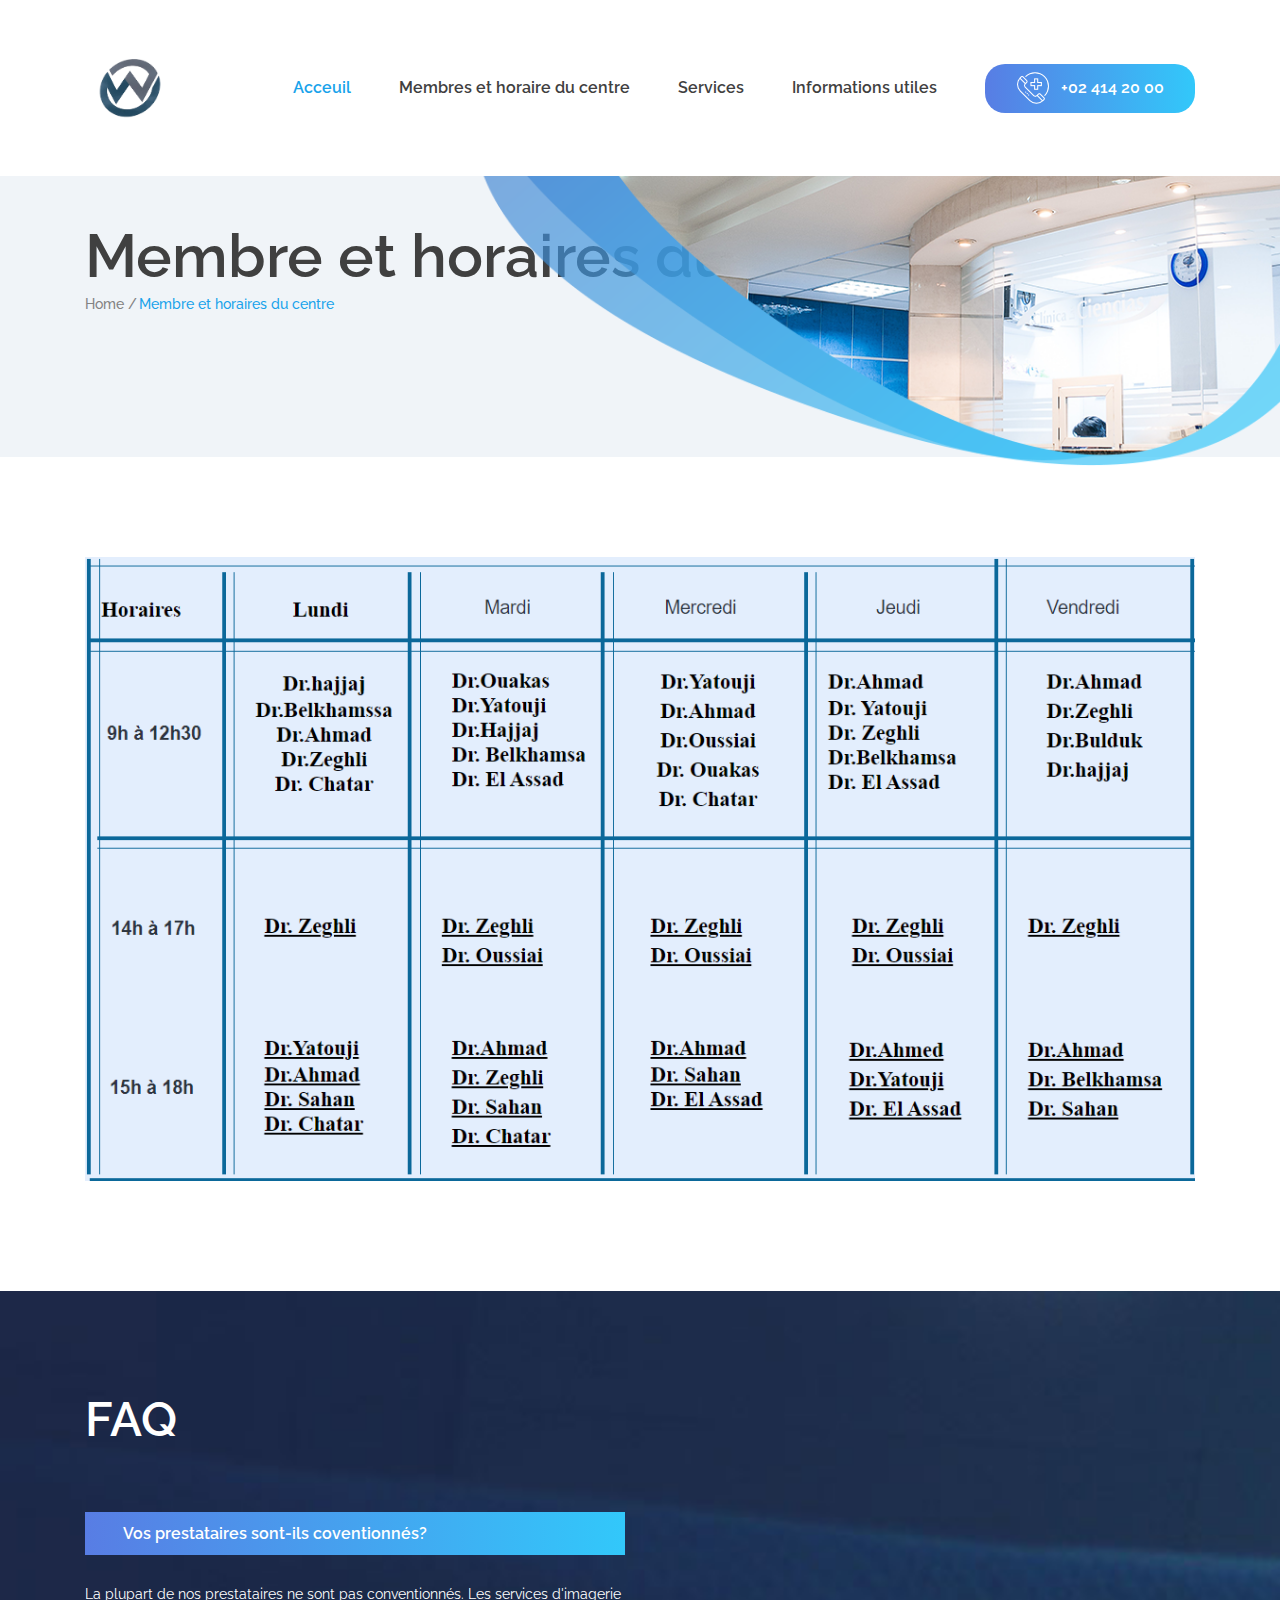
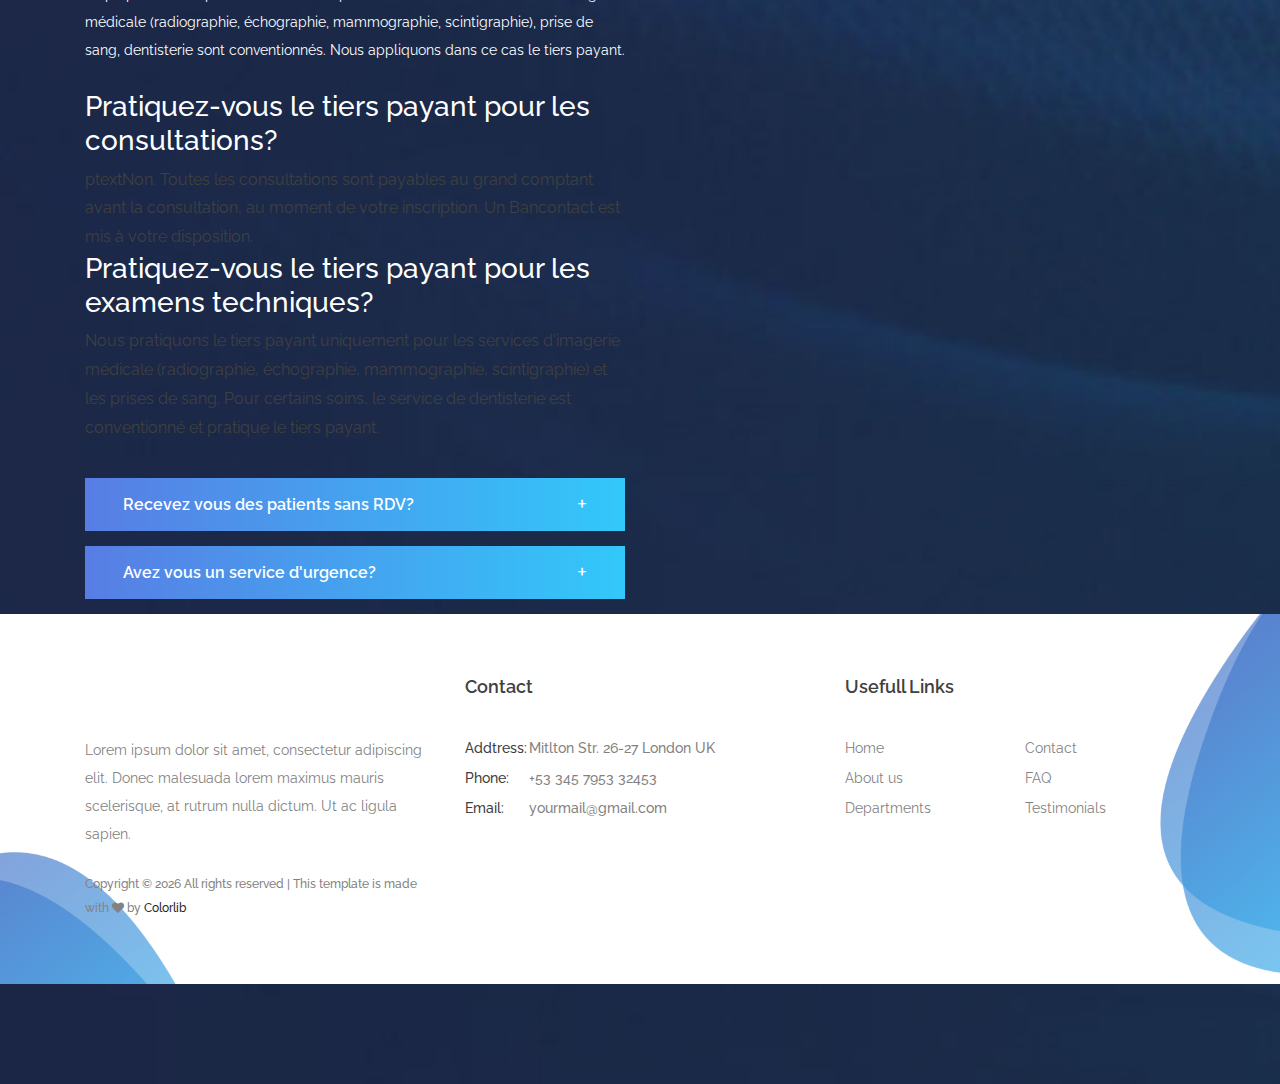
==== commit 3c4a8dd6: "3 commit" ====
--- a/about.html
+++ b/about.html
@@ -27,17 +27,17 @@
                 <div class="row">
                     <div class="col-12 d-flex flex-wrap justify-content-between align-items-center">
                         <div class="site-branding d-flex align-items-center">
-                            <a class="d-block" href="index.html" rel="home"><img class="d-block" src="../medart/images/logocentremedicalouest.png" alt="logo" style="width: 90px;"></a>
+                            <a class="d-block" href="index.html" rel="home"><img class="d-block" src="./images/logocentremedicalouest.png" alt="logo" style="width: 90px;"></a>
                         </div>
                         <!-- .site-branding -->
 
                         <nav class="site-navigation d-flex justify-content-end align-items-center bg-white">
                             <ul class="d-flex flex-column flex-lg-row justify-content-lg-end align-items-center">
                                 <li class="current-menu-item"><a href="index.html">Acceuil</a></li>
-                                <li><a href="about.html">Membres et horaires du centre</a></li>
+                                <li><a href="about.html">Membres et horaire du centre</a></li>
                                 <li><a href="services.html">Services</a></li>
-
-                                <li><a href="contact.html">Contact</a></li>
+                                <li><a href="contact.html">Informations utiles</a></li>
+
 
                                 <li class="call-btn button gradient-bg mt-3 mt-md-0">
                                     <a class="d-flex justify-content-center align-items-center" href="#"><img src="images/emergency-call.png"> +02 414 20 00</a>
